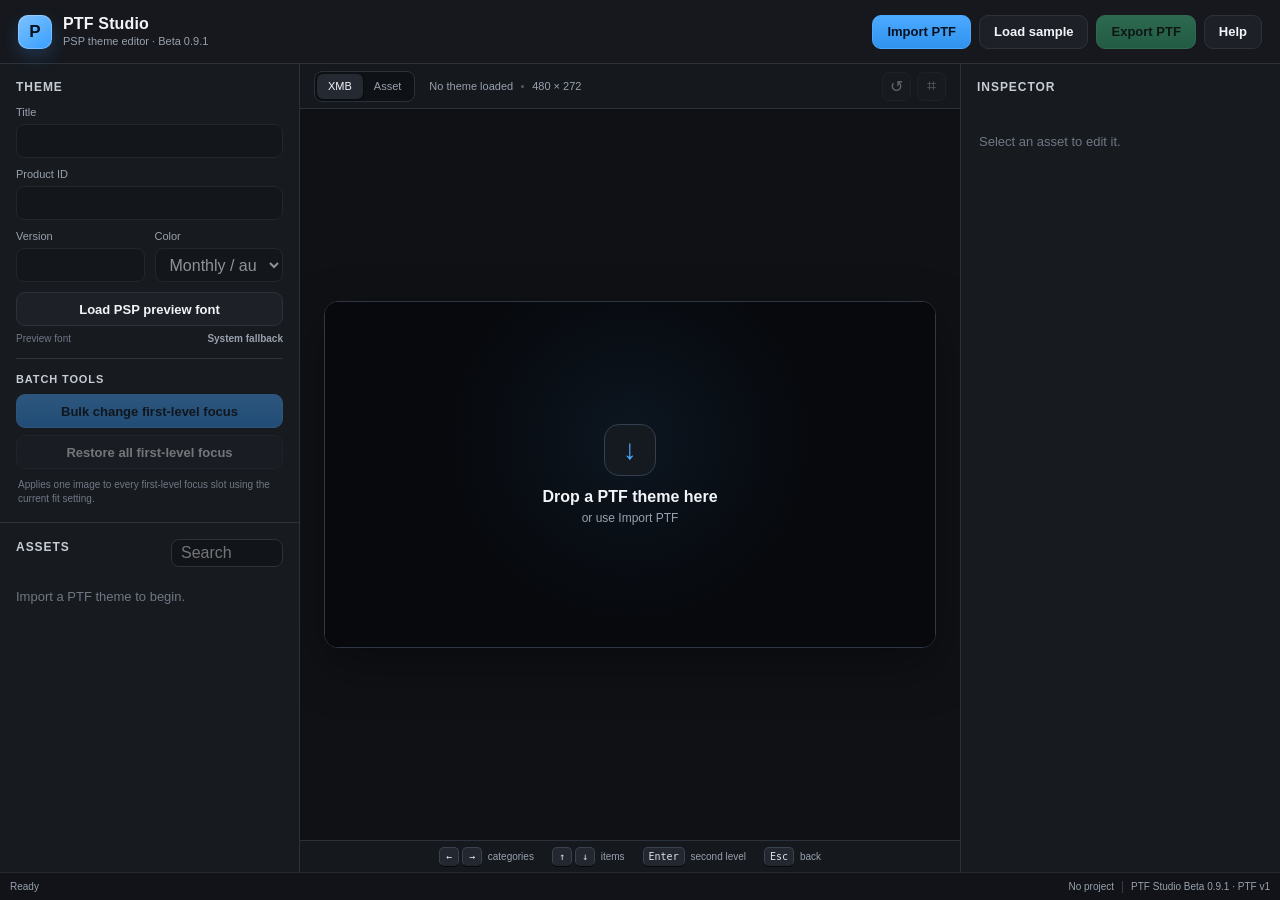
==== PTF Studio.app/Contents/Resources/index.html @ b9420d40 "Initial Beta 0.9.1 release" ====
<!doctype html>
<html lang="en">
<head>
  <meta charset="utf-8" />
  <meta name="viewport" content="width=device-width, initial-scale=1" />
  <title>PTF Studio Beta 0.9.1</title>
  <link rel="stylesheet" href="styles.css?v=0.9.1-beta" />
</head>
<body>
  <div id="appShell">
    <header class="topbar">
      <div class="brand">
        <div class="brandMark">P</div>
        <div>
          <div class="brandTitle">PTF Studio</div>
          <div class="brandSub">PSP theme editor · Beta 0.9.1</div>
        </div>
      </div>
      <div class="topActions">
        <label class="button primary" for="ptfInput">Import PTF</label>
        <input id="ptfInput" type="file" accept=".ptf,application/octet-stream" hidden />
        <button id="loadSampleBtn" class="button">Load sample</button>
        <button id="exportBtn" class="button success" disabled>Export PTF</button>
        <div class="menuWrap">
          <button id="helpMenuBtn" class="button" aria-haspopup="true" aria-expanded="false">Help</button>
          <div id="helpMenu" class="helpMenu hidden" role="menu">
            <button id="aboutBtn" role="menuitem">About PTF Studio</button>
            <button id="creditsBtn" role="menuitem">Credits</button>
          </div>
        </div>
      </div>
    </header>

    <main class="workspace">
      <aside class="sidebar leftPanel">
        <section class="panelSection projectSection">
          <div class="sectionTitle">Theme</div>
          <div class="fieldGroup compact">
            <label>Title</label>
            <input id="themeName" type="text" disabled />
          </div>
          <div class="fieldGroup compact">
            <label>Product ID</label>
            <input id="themeProductId" type="text" disabled maxlength="47" />
          </div>
          <div class="inlineFields">
            <div class="fieldGroup compact">
              <label>Version</label>
              <input id="themeVersion" type="text" disabled maxlength="7" />
            </div>
            <div class="fieldGroup compact">
              <label>Color</label>
              <select id="themeColor" disabled></select>
            </div>
          </div>
          <div class="fontLoader">
            <label class="button full" for="fontInput">Load PSP preview font</label>
            <input id="fontInput" type="file" accept=".otf,.ttf,.woff,.woff2,font/otf,font/ttf" hidden />
            <div class="fontStatusRow"><span>Preview font</span><strong id="fontStatus">System fallback</strong></div>
          </div>
          <div class="batchTools">
            <div class="sectionTitle small">Batch tools</div>
            <button id="bulkFocusBtn" class="button primary full" disabled>Bulk change first-level focus</button>
            <input id="bulkFocusInput" type="file" accept="image/png,image/jpeg,image/webp,image/bmp,image/gif,image/tiff" hidden />
            <button id="restoreBulkFocusBtn" class="button full" disabled>Restore all first-level focus</button>
            <div class="batchHint">Applies one image to every first-level focus slot using the current fit setting.</div>
          </div>
        </section>

        <section class="panelSection assetsSection">
          <div class="sectionTitleRow">
            <div class="sectionTitle">Assets</div>
            <input id="assetSearch" class="searchInput" type="search" placeholder="Search" disabled />
          </div>
          <div id="assetGroups" class="assetGroups emptyState">
            Import a PTF theme to begin.
          </div>
        </section>
      </aside>

      <section class="centerStage">
        <div class="viewerToolbar">
          <div class="segmented">
            <button class="seg active" data-view="xmb">XMB</button>
            <button class="seg" data-view="assets">Asset</button>
          </div>
          <div class="viewerMeta">
            <span id="viewerStatus">No theme loaded</span>
            <span class="dot"></span>
            <span>480 × 272</span>
          </div>
          <div class="viewerControls">
            <button id="resetNavBtn" class="iconButton" title="Reset XMB position" disabled>↺</button>
            <button id="toggleGridBtn" class="iconButton" title="Toggle guides" disabled>⌗</button>
          </div>
        </div>

        <div class="viewerWrap">
          <div id="dropZone" class="dropZone">
            <canvas id="xmbCanvas" width="960" height="544"></canvas>
            <div id="dropOverlay" class="dropOverlay">
              <div class="dropIcon">↓</div>
              <div class="dropTitle">Drop a PTF theme here</div>
              <div class="dropHint">or use Import PTF</div>
            </div>
          </div>
        </div>

        <div class="navHelp">
          <span><kbd>←</kbd><kbd>→</kbd> categories</span>
          <span><kbd>↑</kbd><kbd>↓</kbd> items</span>
          <span><kbd>Enter</kbd> second level</span>
          <span><kbd>Esc</kbd> back</span>
        </div>
      </section>

      <aside class="sidebar rightPanel">
        <section class="panelSection inspectorSection">
          <div class="sectionTitle">Inspector</div>
          <div id="inspectorEmpty" class="emptyInspector">
            Select an asset to edit it.
          </div>
          <div id="inspector" class="inspector hidden">
            <div class="assetHero">
              <canvas id="assetPreview" width="280" height="180"></canvas>
            </div>
            <div class="assetIdentity">
              <div id="assetTitle" class="assetTitle"></div>
              <div id="assetSlot" class="assetSlot"></div>
            </div>

            <div class="infoGrid">
              <div><span>Required</span><strong id="requiredSize">—</strong></div>
              <div><span>Current</span><strong id="currentSize">—</strong></div>
              <div><span>Format</span><strong id="currentFormat">—</strong></div>
              <div><span>Palette</span><strong id="paletteInfo">—</strong></div>
            </div>

            <div class="inspectorActions">
              <label class="button primary full" for="replaceInput">Replace image</label>
              <input id="replaceInput" type="file" accept="image/png,image/jpeg,image/webp,image/bmp,image/gif,image/tiff" hidden />
              <button id="restoreAssetBtn" class="button full" disabled>Restore original</button>
              <button id="exportAssetBtn" class="button full">Export PNG</button>
            </div>

            <div class="sectionDivider"></div>

            <div class="sectionTitle small">Import handling</div>
            <div class="fieldGroup compact">
              <label>Fit</label>
              <select id="fitMode">
                <option value="contain">Contain</option>
                <option value="cover">Cover / crop</option>
                <option value="stretch">Stretch</option>
              </select>
            </div>
            <label class="checkRow">
              <input id="ditherToggle" type="checkbox" checked />
              <span>Use dithering when reducing to 256 colors</span>
            </label>
            <label class="checkRow">
              <input id="pulseToggle" type="checkbox" checked />
              <span>Animate focus pulse in live view</span>
            </label>

            <div class="validationBox" id="validationBox">
              <div class="validationDot ok"></div>
              <div>
                <strong>Asset is valid</strong>
                <span id="validationText">Ready for export.</span>
              </div>
            </div>
          </div>
        </section>
      </aside>
    </main>

    <footer class="statusbar">
      <div id="statusText">Ready</div>
      <div class="statusRight">
        <span id="dirtyState">No project</span>
        <span class="statusSep"></span>
        <span>PTF Studio Beta 0.9.1 · PTF v1</span>
      </div>
    </footer>
  </div>

  <div id="aboutModal" class="modalBackdrop hidden" role="dialog" aria-modal="true" aria-labelledby="aboutTitle">
    <div class="modalCard">
      <div class="modalHeader">
        <div>
          <div id="aboutTitle" class="modalTitle">PTF Studio</div>
          <div class="modalVersion">Beta 0.9.1 · Build 2026.07.11</div>
        </div>
        <button id="closeAboutBtn" class="modalClose" aria-label="Close">×</button>
      </div>
      <div class="modalBody">
        <p class="modalLead">A portable PSP PTF theme maker, editor, live viewer, and exporter for the modding community.</p>
        <div class="creditGrid">
          <div><span>Created by</span><strong>Blue</strong></div>
          <div><span>Development</span><strong>With the assistance of ChatGPT</strong></div>
          <div><span>Testing</span><strong>Blue and community testers</strong></div>
          <div><span>Runtime</span><strong>Dependency-free browser build</strong></div>
        </div>
        <div class="modalSection">
          <h3>Credits</h3>
          <p>Created by Blue with the use and assistance of ChatGPT.</p>
        </div>
        <div class="modalSection">
          <h3>Third-party libraries</h3>
          <p>No external runtime libraries are bundled. PTF Studio uses standard browser APIs.</p>
        </div>
        <div class="modalNote">GitHub and forum links can be added to the release description once the public project pages are available.</div>
      </div>
      <div class="modalFooter">
        <button id="modalCloseButton" class="button primary">Close</button>
      </div>
    </div>
  </div>

  <div id="toastHost"></div>
  <script src="sample.js?v=0.9.1-beta"></script>
  <script src="app.js?v=0.9.1-beta"></script>
</body>
</html>
---- PTF Studio.app/Contents/Resources/styles.css ----
@font-face {
  font-family: "PSP New Rodin";
  src: local("FOT-NewRodin Pro DB"), local("NewRodin Pro DB");
  font-style: normal;
  font-weight: 400 700;
}

:root {
  color-scheme: dark;
  --bg: #101215;
  --panel: #171a1f;
  --panel-2: #1d2127;
  --panel-3: #242932;
  --line: #2c323c;
  --line-soft: #252a32;
  --text: #f2f4f7;
  --muted: #98a1ad;
  --muted-2: #6f7885;
  --accent: #4ba9ff;
  --accent-2: #6db8ff;
  --success: #46c98b;
  --danger: #ff6b75;
  --warning: #f0bd58;
  --radius: 12px;
  --shadow: 0 18px 50px rgba(0,0,0,.35);
  font-family: Inter, ui-sans-serif, -apple-system, BlinkMacSystemFont, "Segoe UI", sans-serif;
}

* { box-sizing: border-box; }
html, body { width: 100%; height: 100%; margin: 0; background: var(--bg); color: var(--text); overflow: hidden; }
button, input, select { font: inherit; }
button { color: inherit; }

#appShell { height: 100vh; display: grid; grid-template-rows: 64px 1fr 28px; }
.topbar {
  display: flex; align-items: center; justify-content: space-between;
  padding: 0 18px; background: rgba(23,26,31,.96); border-bottom: 1px solid var(--line);
  backdrop-filter: blur(18px); -webkit-backdrop-filter: blur(18px);
}
.brand { display: flex; align-items: center; gap: 11px; }
.brandMark {
  width: 34px; height: 34px; border-radius: 10px;
  display: grid; place-items: center; font-weight: 800; font-size: 17px;
  color: #07121d; background: linear-gradient(145deg,#7ec2ff,#369eff);
  box-shadow: inset 0 0 0 1px rgba(255,255,255,.25), 0 7px 18px rgba(57,159,255,.22);
}
.brandTitle { font-weight: 720; letter-spacing: .01em; line-height: 1.05; }
.brandSub { color: var(--muted); font-size: 11px; margin-top: 3px; }
.topActions { display: flex; align-items: center; gap: 8px; }

.button {
  appearance: none; border: 1px solid var(--line); background: var(--panel-2); color: var(--text);
  height: 34px; padding: 0 14px; border-radius: 9px; display: inline-flex; align-items: center; justify-content: center;
  gap: 7px; cursor: pointer; transition: .16s ease; text-decoration: none; font-size: 13px; font-weight: 650;
}
.button:hover:not(:disabled) { background: var(--panel-3); border-color: #3a4350; transform: translateY(-1px); }
.button:active:not(:disabled) { transform: translateY(0); }
.button:disabled { opacity: .42; cursor: not-allowed; }
.button.primary { background: linear-gradient(180deg,#4caaff,#2f92ed); border-color: #4aa8ff; color: #06111d; }
.button.primary:hover:not(:disabled) { background: linear-gradient(180deg,#67b8ff,#3da0f7); }
.button.success { background: linear-gradient(180deg,#4cd795,#35ba7b); border-color: #52d89b; color: #06140d; }
.button.full { width: 100%; }

.workspace { min-height: 0; display: grid; grid-template-columns: 300px minmax(540px,1fr) 320px; }
.sidebar { min-width: 0; min-height: 0; background: var(--panel); }
.leftPanel { border-right: 1px solid var(--line); display: grid; grid-template-rows: auto 1fr; }
.rightPanel { border-left: 1px solid var(--line); }
.panelSection { padding: 16px; }
.projectSection { border-bottom: 1px solid var(--line); }
.assetsSection { min-height: 0; overflow: hidden; display: flex; flex-direction: column; }
.inspectorSection { height: 100%; overflow-y: auto; }
.sectionTitle { font-size: 12px; font-weight: 760; text-transform: uppercase; letter-spacing: .08em; color: #c7cdd5; margin-bottom: 12px; }
.sectionTitle.small { margin: 0 0 10px; font-size: 11px; }
.sectionTitleRow { display: flex; align-items: center; justify-content: space-between; gap: 10px; }
.searchInput { width: 112px; height: 28px; border-radius: 8px; border: 1px solid var(--line); background: #111419; color: var(--text); padding: 0 9px; outline: none; }
.searchInput:focus { border-color: var(--accent); box-shadow: 0 0 0 3px rgba(75,169,255,.12); }

.fieldGroup { display: flex; flex-direction: column; gap: 6px; }
.fieldGroup + .fieldGroup { margin-top: 10px; }
.fieldGroup label { font-size: 11px; color: var(--muted); }
.fieldGroup input, .fieldGroup select, select {
  width: 100%; height: 34px; border-radius: 8px; border: 1px solid var(--line); background: #111419;
  color: var(--text); padding: 0 10px; outline: none;
}
.fieldGroup input:focus, .fieldGroup select:focus { border-color: var(--accent); box-shadow: 0 0 0 3px rgba(75,169,255,.12); }
.fieldGroup input:disabled, .fieldGroup select:disabled { opacity: .55; }
.inlineFields { display: grid; grid-template-columns: 1fr 1fr; gap: 10px; margin-top: 10px; }
.inlineFields .fieldGroup { margin: 0; }

.assetGroups { min-height: 0; overflow-y: auto; margin: 0 -8px; padding: 0 8px 18px; }
.emptyState { color: var(--muted-2); font-size: 13px; line-height: 1.5; padding-top: 20px; }
.assetGroup { margin-bottom: 14px; }
.assetGroupHeader {
  display: flex; align-items: center; justify-content: space-between; color: var(--muted); font-size: 11px;
  padding: 7px 4px; position: sticky; top: 0; background: linear-gradient(var(--panel),var(--panel)); z-index: 2;
}
.assetGroupHeader strong { color: #d2d7de; font-weight: 700; }
.assetList { display: grid; gap: 5px; }
.assetRow {
  display: grid; grid-template-columns: 42px 1fr auto; gap: 10px; align-items: center;
  padding: 7px; border: 1px solid transparent; border-radius: 9px; cursor: pointer; transition: .14s ease;
}
.assetRow:hover { background: var(--panel-2); }
.assetRow.selected { background: #202c38; border-color: #2f6e9e; box-shadow: inset 0 0 0 1px rgba(74,169,255,.08); }
.assetThumb { width: 42px; height: 34px; border-radius: 7px; background: #0d0f13; border: 1px solid #2b3139; image-rendering: auto; }
.assetRowText { min-width: 0; }
.assetRowTitle { font-size: 12px; white-space: nowrap; overflow: hidden; text-overflow: ellipsis; }
.assetRowSub { color: var(--muted-2); font-size: 10px; margin-top: 3px; }
.assetBadge { font-size: 9px; color: #92c9ff; background: #17324b; border: 1px solid #245a82; padding: 3px 5px; border-radius: 5px; }
.assetBadge.edited { color: #8ee4b8; background: #163628; border-color: #276d4b; }

.centerStage { min-width: 0; min-height: 0; display: grid; grid-template-rows: 45px 1fr 32px; background: #0f1115; }
.viewerToolbar { display: flex; align-items: center; gap: 14px; padding: 0 14px; border-bottom: 1px solid var(--line); background: #15181d; }
.segmented { display: flex; background: #0e1115; border: 1px solid var(--line); border-radius: 8px; padding: 2px; }
.seg { border: 0; background: transparent; color: var(--muted); height: 25px; padding: 0 11px; border-radius: 6px; font-size: 11px; cursor: pointer; }
.seg.active { background: var(--panel-3); color: var(--text); box-shadow: 0 1px 3px rgba(0,0,0,.35); }
.viewerMeta { flex: 1; display: flex; align-items: center; gap: 8px; color: var(--muted); font-size: 11px; }
.dot { width: 3px; height: 3px; border-radius: 50%; background: #505866; }
.viewerControls { display: flex; gap: 6px; }
.iconButton { width: 29px; height: 29px; border-radius: 7px; border: 1px solid var(--line); background: var(--panel-2); color: #d4d9e0; cursor: pointer; }
.iconButton:hover:not(:disabled) { background: var(--panel-3); }
.iconButton:disabled { opacity: .4; }
.viewerWrap { min-height: 0; display: grid; place-items: center; padding: 24px; overflow: hidden; }
.dropZone {
  position: relative; width: min(100%, 960px); aspect-ratio: 480/272; border: 1px solid #303744; border-radius: 14px;
  background: #080a0e; box-shadow: var(--shadow); overflow: hidden;
}
#xmbCanvas { width: 100%; height: 100%; display: block; background: #07080a; }
.dropZone.dragging { border-color: var(--accent); box-shadow: 0 0 0 4px rgba(75,169,255,.15), var(--shadow); }
.dropOverlay { position: absolute; inset: 0; display: grid; place-content: center; text-align: center; background: radial-gradient(circle at 50% 40%,rgba(75,169,255,.08),transparent 50%); pointer-events: none; }
.dropOverlay.hidden { display: none; }
.dropIcon { width: 52px; height: 52px; margin: 0 auto 12px; border-radius: 15px; border: 1px solid #34404e; display: grid; place-items: center; color: var(--accent); font-size: 28px; background: #151a21; }
.dropTitle { font-weight: 700; }
.dropHint { color: var(--muted); font-size: 12px; margin-top: 5px; }
.navHelp { display: flex; align-items: center; justify-content: center; gap: 18px; border-top: 1px solid var(--line); background: #15181d; color: var(--muted); font-size: 10px; }
kbd { display: inline-grid; place-items: center; min-width: 20px; height: 19px; padding: 0 5px; border: 1px solid #3a424e; border-bottom-color: #22272e; background: #232830; border-radius: 5px; color: #dce1e7; font-size: 10px; margin-right: 3px; box-shadow: 0 1px 0 #08090b; }

.emptyInspector { color: var(--muted-2); font-size: 13px; padding: 28px 2px; }
.inspector.hidden { display: none; }
.assetHero { height: 190px; border: 1px solid var(--line); border-radius: 12px; background: radial-gradient(circle at center,#242a32,#111419 65%); display: grid; place-items: center; overflow: hidden; }
#assetPreview { width: 100%; height: 100%; }
.assetIdentity { margin: 12px 0 14px; }
.assetTitle { font-weight: 720; font-size: 15px; }
.assetSlot { color: var(--muted); font-size: 11px; margin-top: 4px; }
.infoGrid { display: grid; grid-template-columns: 1fr 1fr; gap: 6px; }
.infoGrid > div { background: #111419; border: 1px solid var(--line-soft); border-radius: 8px; padding: 9px; }
.infoGrid span { display: block; color: var(--muted-2); font-size: 9px; text-transform: uppercase; letter-spacing: .06em; }
.infoGrid strong { display: block; font-size: 11px; margin-top: 4px; font-weight: 650; }
.inspectorActions { display: grid; gap: 7px; margin-top: 12px; }
.sectionDivider { height: 1px; background: var(--line); margin: 16px 0; }
.checkRow { display: flex; gap: 9px; align-items: flex-start; font-size: 11px; color: #c4cad2; line-height: 1.35; margin-top: 11px; cursor: pointer; }
.checkRow input { accent-color: var(--accent); margin-top: 1px; }
.validationBox { display: flex; gap: 10px; align-items: flex-start; margin-top: 16px; border: 1px solid var(--line); border-radius: 10px; padding: 11px; background: #111419; }
.validationDot { width: 9px; height: 9px; border-radius: 50%; margin-top: 3px; flex: 0 0 auto; }
.validationDot.ok { background: var(--success); box-shadow: 0 0 0 4px rgba(70,201,139,.12); }
.validationDot.warn { background: var(--warning); box-shadow: 0 0 0 4px rgba(240,189,88,.12); }
.validationDot.bad { background: var(--danger); box-shadow: 0 0 0 4px rgba(255,107,117,.12); }
.validationBox strong { display: block; font-size: 11px; }
.validationBox span { display: block; color: var(--muted); font-size: 10px; margin-top: 3px; line-height: 1.35; }

.statusbar { display: flex; align-items: center; justify-content: space-between; padding: 0 10px; border-top: 1px solid #242a32; background: #111318; color: var(--muted); font-size: 10px; }
.statusRight { display: flex; align-items: center; gap: 8px; }
.statusSep { width: 1px; height: 12px; background: #343b45; }

#toastHost { position: fixed; right: 18px; bottom: 42px; display: grid; gap: 8px; z-index: 1000; }
.toast { min-width: 260px; max-width: 360px; background: #20252c; border: 1px solid #38414d; border-radius: 10px; padding: 11px 13px; box-shadow: var(--shadow); font-size: 12px; animation: toastIn .2s ease; }
.toast.error { border-color: #7d353d; }
.toast.success { border-color: #2d6f50; }
.toastTitle { font-weight: 700; }
.toastText { color: var(--muted); margin-top: 3px; line-height: 1.35; }
@keyframes toastIn { from { opacity:0; transform:translateY(8px); } }

@media (max-width: 1200px) {
  .workspace { grid-template-columns: 250px minmax(480px,1fr) 280px; }
}
@media (max-width: 980px) {
  .workspace { grid-template-columns: 230px 1fr; }
  .rightPanel { display: none; }
}

.fontLoader { margin-top: 10px; display: grid; gap: 7px; }
.fontStatusRow { display: flex; justify-content: space-between; gap: 10px; color: var(--muted-2); font-size: 10px; }
.fontStatusRow strong { color: var(--muted); font-weight: 600; max-width: 145px; overflow: hidden; white-space: nowrap; text-overflow: ellipsis; }


/* Beta 0.9: Help menu and credits */
.menuWrap { position: relative; }
.helpMenu {
  position: absolute; right: 0; top: calc(100% + 8px); z-index: 50;
  min-width: 180px; padding: 6px; border: 1px solid var(--line);
  border-radius: 10px; background: rgba(28,32,39,.98); box-shadow: var(--shadow);
  backdrop-filter: blur(18px); -webkit-backdrop-filter: blur(18px);
}
.helpMenu button {
  appearance: none; width: 100%; border: 0; border-radius: 7px; padding: 9px 10px;
  background: transparent; color: var(--text); text-align: left; cursor: pointer; font-size: 13px;
}
.helpMenu button:hover { background: var(--panel-3); }
.hidden { display: none !important; }
.modalBackdrop {
  position: fixed; inset: 0; z-index: 100; display: grid; place-items: center;
  padding: 22px; background: rgba(3,5,8,.70); backdrop-filter: blur(10px); -webkit-backdrop-filter: blur(10px);
}
.modalCard {
  width: min(620px, 94vw); max-height: 86vh; overflow: auto;
  border: 1px solid #343b46; border-radius: 16px; background: #171a1f;
  box-shadow: 0 28px 90px rgba(0,0,0,.55);
}
.modalHeader { display: flex; align-items: flex-start; justify-content: space-between; padding: 20px 22px 14px; border-bottom: 1px solid var(--line); }
.modalTitle { font-size: 21px; font-weight: 780; }
.modalVersion { margin-top: 4px; color: var(--muted); font-size: 12px; }
.modalClose { appearance: none; width: 32px; height: 32px; border: 1px solid var(--line); border-radius: 8px; background: var(--panel-2); color: var(--text); cursor: pointer; font-size: 21px; line-height: 1; }
.modalClose:hover { background: var(--panel-3); }
.modalBody { padding: 20px 22px; }
.modalLead { margin: 0 0 18px; color: #d8dde4; line-height: 1.55; }
.creditGrid { display: grid; grid-template-columns: 1fr 1fr; gap: 10px; }
.creditGrid > div { padding: 12px; border: 1px solid var(--line-soft); border-radius: 10px; background: #12151a; }
.creditGrid span { display: block; margin-bottom: 5px; color: var(--muted); font-size: 11px; text-transform: uppercase; letter-spacing: .06em; }
.creditGrid strong { display: block; color: var(--text); font-size: 13px; line-height: 1.35; }
.modalSection { margin-top: 18px; }
.modalSection h3 { margin: 0 0 7px; font-size: 13px; text-transform: uppercase; letter-spacing: .07em; color: #c8ced7; }
.modalSection p { margin: 0; color: var(--muted); line-height: 1.55; }
.modalNote { margin-top: 18px; padding: 11px 12px; border-left: 3px solid var(--accent); border-radius: 6px; background: rgba(75,169,255,.08); color: #b9c7d6; font-size: 12px; line-height: 1.5; }
.modalFooter { display: flex; justify-content: flex-end; padding: 14px 22px 20px; }
@media (max-width: 760px) { .creditGrid { grid-template-columns: 1fr; } }

/* Beta 0.9.1: batch focus tools */
.batchTools {
  margin-top: 14px;
  padding-top: 14px;
  border-top: 1px solid var(--line);
  display: grid;
  gap: 7px;
}
.batchTools .sectionTitle { margin-bottom: 2px; }
.batchHint {
  color: var(--muted-2);
  font-size: 10px;
  line-height: 1.4;
  padding: 2px 2px 0;
}
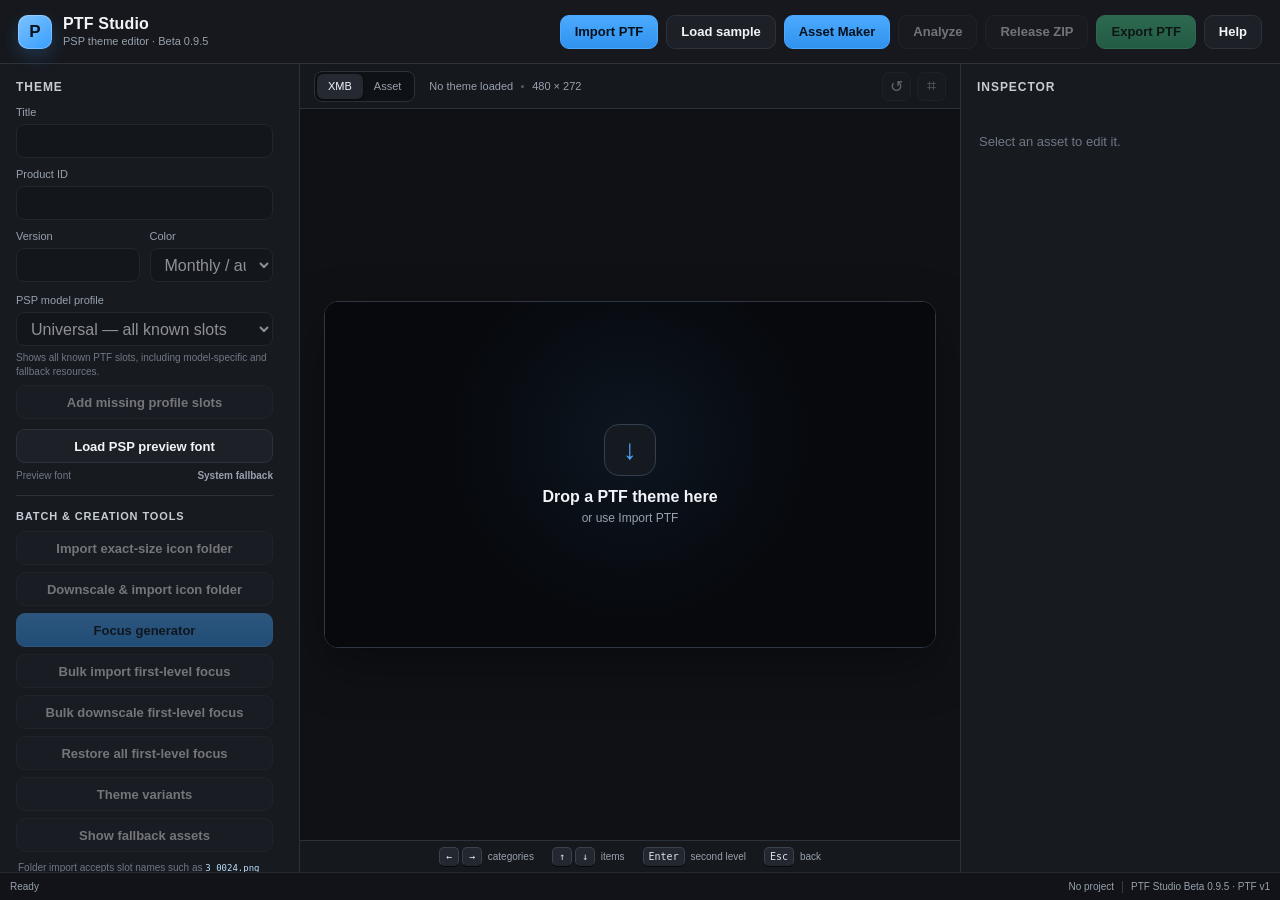
==== commit e2e27534: "Release PTF Studio Beta 0.9.5 Added Features and Bug Fixes" ====
--- a/PTF Studio.app/Contents/Resources/index.html
+++ b/PTF Studio.app/Contents/Resources/index.html
@@ -3,8 +3,8 @@
 <head>
   <meta charset="utf-8" />
   <meta name="viewport" content="width=device-width, initial-scale=1" />
-  <title>PTF Studio Beta 0.9.1</title>
-  <link rel="stylesheet" href="styles.css?v=0.9.1-beta" />
+  <title>PTF Studio Beta 0.9.5</title>
+  <link rel="stylesheet" href="styles.css?v=0.9.5-beta" />
 </head>
 <body>
   <div id="appShell">
@@ -13,13 +13,16 @@
         <div class="brandMark">P</div>
         <div>
           <div class="brandTitle">PTF Studio</div>
-          <div class="brandSub">PSP theme editor · Beta 0.9.1</div>
+          <div class="brandSub">PSP theme editor · Beta 0.9.5</div>
         </div>
       </div>
       <div class="topActions">
         <label class="button primary" for="ptfInput">Import PTF</label>
         <input id="ptfInput" type="file" accept=".ptf,application/octet-stream" hidden />
         <button id="loadSampleBtn" class="button">Load sample</button>
+        <button id="assetMakerBtn" class="button primary">Asset Maker</button>
+        <button id="analyzeBtn" class="button" disabled>Analyze</button>
+        <button id="releasePackageBtn" class="button" disabled>Release ZIP</button>
         <button id="exportBtn" class="button success" disabled>Export PTF</button>
         <div class="menuWrap">
           <button id="helpMenuBtn" class="button" aria-haspopup="true" aria-expanded="false">Help</button>
@@ -37,21 +40,34 @@
           <div class="sectionTitle">Theme</div>
           <div class="fieldGroup compact">
             <label>Title</label>
-            <input id="themeName" type="text" disabled />
+            <input id="themeName" type="text" disabled maxlength="128" />
           </div>
           <div class="fieldGroup compact">
             <label>Product ID</label>
-            <input id="themeProductId" type="text" disabled maxlength="47" />
+            <input id="themeProductId" type="text" disabled maxlength="48" />
           </div>
           <div class="inlineFields">
             <div class="fieldGroup compact">
               <label>Version</label>
-              <input id="themeVersion" type="text" disabled maxlength="7" />
+              <input id="themeVersion" type="text" disabled maxlength="8" />
             </div>
             <div class="fieldGroup compact">
               <label>Color</label>
               <select id="themeColor" disabled></select>
             </div>
+          </div>
+          <div class="fieldGroup compact modelProfileField">
+            <label>PSP model profile</label>
+            <select id="modelProfile" disabled>
+              <option value="universal">Universal — all known slots</option>
+              <option value="1000">PSP-1000</option>
+              <option value="2000">PSP-2000</option>
+              <option value="3000">PSP-3000</option>
+              <option value="go">PSP Go</option>
+              <option value="street">PSP Street / E1000</option>
+            </select>
+            <div id="modelHint" class="fieldHint">Shows all known PTF slots.</div>
+            <button id="addModelSlotsBtn" class="button full" disabled>Add missing profile slots</button>
           </div>
           <div class="fontLoader">
             <label class="button full" for="fontInput">Load PSP preview font</label>
@@ -59,11 +75,20 @@
             <div class="fontStatusRow"><span>Preview font</span><strong id="fontStatus">System fallback</strong></div>
           </div>
           <div class="batchTools">
-            <div class="sectionTitle small">Batch tools</div>
-            <button id="bulkFocusBtn" class="button primary full" disabled>Bulk change first-level focus</button>
+            <div class="sectionTitle small">Batch & creation tools</div>
+            <button id="bulkFolderBtn" class="button full" disabled>Import exact-size icon folder</button>
+            <input id="bulkFolderInput" type="file" accept="image/*" multiple webkitdirectory directory hidden />
+            <button id="bulkFolderDownscaleBtn" class="button full" disabled>Downscale & import icon folder</button>
+            <input id="bulkFolderDownscaleInput" type="file" accept="image/*" multiple webkitdirectory directory hidden />
+            <button id="focusGeneratorBtn" class="button primary full" disabled>Focus generator</button>
+            <button id="bulkFocusBtn" class="button full" disabled>Bulk import first-level focus</button>
             <input id="bulkFocusInput" type="file" accept="image/png,image/jpeg,image/webp,image/bmp,image/gif,image/tiff" hidden />
+            <button id="bulkFocusDownscaleBtn" class="button full" disabled>Bulk downscale first-level focus</button>
+            <input id="bulkFocusDownscaleInput" type="file" accept="image/png,image/jpeg,image/webp,image/bmp,image/gif,image/tiff" hidden />
             <button id="restoreBulkFocusBtn" class="button full" disabled>Restore all first-level focus</button>
-            <div class="batchHint">Applies one image to every first-level focus slot using the current fit setting.</div>
+            <button id="variantsBtn" class="button full" disabled>Theme variants</button>
+            <button id="selectFallbackBtn" class="button full" disabled>Show fallback assets</button>
+            <div class="batchHint">Folder import accepts slot names such as <code>3_0024.png</code> or descriptive names such as <code>first_theme_settings_focus.png</code>.</div>
           </div>
         </section>
 
@@ -134,25 +159,26 @@
               <div><span>Current</span><strong id="currentSize">—</strong></div>
               <div><span>Format</span><strong id="currentFormat">—</strong></div>
               <div><span>Palette</span><strong id="paletteInfo">—</strong></div>
+              <div><span>Packed</span><strong id="packedInfo">—</strong></div>
+              <div><span>Compatibility</span><strong id="compatibilityInfo">—</strong></div>
             </div>
 
             <div class="inspectorActions">
-              <label class="button primary full" for="replaceInput">Replace image</label>
+              <label class="button primary full" for="replaceInput">Import</label>
               <input id="replaceInput" type="file" accept="image/png,image/jpeg,image/webp,image/bmp,image/gif,image/tiff" hidden />
+              <label class="button full" for="downscaleInput">Downscale & Import</label>
+              <input id="downscaleInput" type="file" accept="image/png,image/jpeg,image/webp,image/bmp,image/gif,image/tiff" hidden />
               <button id="restoreAssetBtn" class="button full" disabled>Restore original</button>
               <button id="exportAssetBtn" class="button full">Export PNG</button>
+              <button id="editInMakerBtn" class="button full">Edit in Asset Maker</button>
             </div>
 
             <div class="sectionDivider"></div>
 
-            <div class="sectionTitle small">Import handling</div>
-            <div class="fieldGroup compact">
-              <label>Fit</label>
-              <select id="fitMode">
-                <option value="contain">Contain</option>
-                <option value="cover">Cover / crop</option>
-                <option value="stretch">Stretch</option>
-              </select>
+            <div class="sectionTitle small">Import modes</div>
+            <div class="importModeHelp">
+              <strong>Import</strong> accepts only an image already matching the required pixel dimensions.<br />
+              <strong>Downscale & Import</strong> uses bicubic smooth resampling. Icon canvases and transparent borders are preserved; visible pixels are never trimmed or cropped.
             </div>
             <label class="checkRow">
               <input id="ditherToggle" type="checkbox" checked />
@@ -180,7 +206,7 @@
       <div class="statusRight">
         <span id="dirtyState">No project</span>
         <span class="statusSep"></span>
-        <span>PTF Studio Beta 0.9.1 · PTF v1</span>
+        <span>PTF Studio Beta 0.9.5 · PTF v1</span>
       </div>
     </footer>
   </div>
@@ -190,7 +216,7 @@
       <div class="modalHeader">
         <div>
           <div id="aboutTitle" class="modalTitle">PTF Studio</div>
-          <div class="modalVersion">Beta 0.9.1 · Build 2026.07.11</div>
+          <div class="modalVersion">Beta 0.9.5 · Build 2026.07.15</div>
         </div>
         <button id="closeAboutBtn" class="modalClose" aria-label="Close">×</button>
       </div>
@@ -208,7 +234,7 @@
         </div>
         <div class="modalSection">
           <h3>Third-party libraries</h3>
-          <p>No external runtime libraries are bundled. PTF Studio uses standard browser APIs.</p>
+          <p>No external runtime libraries are bundled. PTF Studio uses standard browser APIs, including its built-in legacy LZR/RLZ decoder.</p>
         </div>
         <div class="modalNote">GitHub and forum links can be added to the release description once the public project pages are available.</div>
       </div>
@@ -218,8 +244,302 @@
     </div>
   </div>
 
+
+
+  <div id="focusModal" class="modalBackdrop hidden" role="dialog" aria-modal="true" aria-labelledby="focusTitle">
+    <div class="modalCard toolModal">
+      <div class="modalHeader">
+        <div>
+          <div id="focusTitle" class="modalTitle">Focus Generator</div>
+          <div class="modalVersion">Create PSP focus glows from normal icons</div>
+        </div>
+        <button class="modalClose" data-close-modal="focusModal" aria-label="Close">×</button>
+      </div>
+      <div class="modalBody toolGrid">
+        <div class="toolPreviewCard">
+          <canvas id="focusPreviewCanvas" width="256" height="256"></canvas>
+          <div id="focusPreviewLabel" class="toolPreviewLabel">Select a body icon first</div>
+        </div>
+        <div class="toolControls">
+          <div class="fieldGroup compact">
+            <label>Target</label>
+            <select id="focusTarget">
+              <option value="selected">Selected icon pair</option>
+              <option value="first">All first-level focus slots</option>
+              <option value="second">All second-level focus slots</option>
+            </select>
+          </div>
+          <div class="inlineFields">
+            <div class="fieldGroup compact">
+              <label>Glow color</label>
+              <input id="focusColor" type="color" value="#ffffff" />
+            </div>
+            <div class="fieldGroup compact">
+              <label>Opacity</label>
+              <input id="focusOpacity" type="range" min="10" max="100" value="90" />
+              <span id="focusOpacityValue" class="rangeValue">90%</span>
+            </div>
+          </div>
+          <div class="fieldGroup compact">
+            <label>Blur radius</label>
+            <input id="focusBlur" type="range" min="0" max="14" value="6" />
+            <span id="focusBlurValue" class="rangeValue">6 px</span>
+          </div>
+          <div class="fieldGroup compact">
+            <label>Icon padding</label>
+            <input id="focusPadding" type="range" min="0" max="14" value="7" />
+            <span id="focusPaddingValue" class="rangeValue">7 px</span>
+          </div>
+          <label class="checkRow">
+            <input id="focusIncludeCore" type="checkbox" />
+            <span>Include a faint sharp core inside the glow</span>
+          </label>
+          <button id="applyFocusGeneratorBtn" class="button primary full">Generate focus assets</button>
+          <div class="modalNote">Generated focus graphics use only the body icon’s alpha shape. The normal icon remains a separate PTF asset.</div>
+        </div>
+      </div>
+    </div>
+  </div>
+
+  <div id="analysisModal" class="modalBackdrop hidden" role="dialog" aria-modal="true" aria-labelledby="analysisTitle">
+    <div class="modalCard wideModal">
+      <div class="modalHeader">
+        <div>
+          <div id="analysisTitle" class="modalTitle">Theme Analysis</div>
+          <div id="analysisSubtitle" class="modalVersion">Palette, dimensions, compression and estimated export size</div>
+        </div>
+        <button class="modalClose" data-close-modal="analysisModal" aria-label="Close">×</button>
+      </div>
+      <div class="modalBody">
+        <div id="analysisSummary" class="summaryCards"></div>
+        <div class="analysisToolbar">
+          <div id="analysisStatus" class="analysisStatus">Run analysis to inspect every asset.</div>
+          <button id="exportAnalysisCsvBtn" class="button" disabled>Export CSV</button>
+        </div>
+        <div class="analysisTableWrap">
+          <table class="analysisTable">
+            <thead><tr><th>Asset</th><th>Size</th><th>Colors</th><th>Raw</th><th>Packed</th><th>Compression</th><th>Status</th></tr></thead>
+            <tbody id="analysisTableBody"></tbody>
+          </table>
+        </div>
+      </div>
+      <div class="modalFooter">
+        <button id="runAnalysisBtn" class="button primary">Run analysis</button>
+        <button class="button" data-close-modal="analysisModal">Close</button>
+      </div>
+    </div>
+  </div>
+
+  <div id="variantsModal" class="modalBackdrop hidden" role="dialog" aria-modal="true" aria-labelledby="variantsTitle">
+    <div class="modalCard wideModal">
+      <div class="modalHeader">
+        <div>
+          <div id="variantsTitle" class="modalTitle">Theme Variants</div>
+          <div class="modalVersion">Export several colour editions from one project</div>
+        </div>
+        <button class="modalClose" data-close-modal="variantsModal" aria-label="Close">×</button>
+      </div>
+      <div class="modalBody">
+        <div class="variantBuilder">
+          <div class="fieldGroup compact">
+            <label>Variant name</label>
+            <input id="variantName" type="text" placeholder="Red Edition" />
+          </div>
+          <div class="fieldGroup compact">
+            <label>Theme color</label>
+            <select id="variantThemeColor"></select>
+          </div>
+          <div class="fieldGroup compact">
+            <label>Optional icon tint</label>
+            <input id="variantTint" type="color" value="#ffffff" />
+          </div>
+          <div class="fieldGroup compact">
+            <label>Tint strength</label>
+            <input id="variantTintStrength" type="range" min="0" max="100" value="0" />
+            <span id="variantTintValue" class="rangeValue">0%</span>
+          </div>
+          <button id="addVariantBtn" class="button primary">Add variant</button>
+        </div>
+        <div id="variantList" class="variantList emptyVariant">No variants added.</div>
+        <div class="modalNote">A 0% tint changes only metadata and preserves imported resources. Higher tint strengths re-encode icon assets while keeping their alpha transparency.</div>
+      </div>
+      <div class="modalFooter">
+        <button id="exportVariantsBtn" class="button success" disabled>Export variants ZIP</button>
+        <button class="button" data-close-modal="variantsModal">Close</button>
+      </div>
+    </div>
+  </div>
+
+
+  <div id="importAssetModal" class="modalBackdrop hidden" role="dialog" aria-modal="true" aria-labelledby="importAssetModalTitle">
+    <div class="modalCard compactModal">
+      <div class="modalHeader">
+        <div>
+          <div id="importAssetModalTitle" class="modalTitle">Import asset</div>
+          <div id="importAssetModalSub" class="modalVersion">Choose how the image should be handled.</div>
+        </div>
+        <button class="modalClose" data-close-modal="importAssetModal" aria-label="Close">×</button>
+      </div>
+      <div class="modalBody">
+        <div class="importChoiceGrid">
+          <button id="importExactModalBtn" class="importChoice primaryChoice">
+            <strong>Import</strong>
+            <span>Use an image already matching the exact required dimensions. No resize is performed.</span>
+          </button>
+          <button id="importDownscaleModalBtn" class="importChoice">
+            <strong>Downscale & Import</strong>
+            <span>Resize with bicubic smooth filtering while preserving the complete canvas and transparent borders.</span>
+          </button>
+        </div>
+        <div class="modalNote">Images smaller than the required canvas are not enlarged automatically.</div>
+      </div>
+    </div>
+  </div>
+
+
+  <div id="assetMakerModal" class="modalBackdrop hidden" role="dialog" aria-modal="true" aria-labelledby="assetMakerTitle">
+    <div class="modalCard makerModalCard">
+      <div class="modalHeader makerHeader">
+        <div>
+          <div id="assetMakerTitle" class="modalTitle">Asset Maker</div>
+          <div class="modalVersion">Create PSP-ready icons, focus graphics, wallpapers, and preview assets</div>
+        </div>
+        <div class="makerHeaderActions">
+          <button id="makerUndo" class="button" disabled>Undo</button>
+          <button id="makerRedo" class="button" disabled>Redo</button>
+          <button class="modalClose" data-close-modal="assetMakerModal" aria-label="Close">×</button>
+        </div>
+      </div>
+      <div class="makerWorkspace">
+        <aside class="makerSidebar makerToolsPanel">
+          <div class="sectionTitle">Document</div>
+          <div class="fieldGroup compact">
+            <label>PSP asset preset</label>
+            <select id="makerPreset"></select>
+          </div>
+          <button id="makerNewBtn" class="button full">New blank canvas</button>
+          <button id="makerImportBtn" class="button primary full">Import artwork layer</button>
+          <input id="makerImportInput" type="file" accept="image/png,image/jpeg,image/webp,image/bmp,image/gif,image/tiff" hidden />
+
+          <div class="sectionDivider"></div>
+          <div class="sectionTitle small">Shapes</div>
+          <div class="makerShapeGrid">
+            <button id="makerAddRect" class="button">Rectangle</button>
+            <button id="makerAddRoundRect" class="button">Rounded</button>
+            <button id="makerAddCircle" class="button">Circle</button>
+            <button id="makerAddLine" class="button">Line</button>
+          </div>
+
+          <div class="sectionDivider"></div>
+          <div class="sectionTitle small">View</div>
+          <label class="checkRow"><input id="makerGrid" type="checkbox" checked /><span>Grid and alignment guides</span></label>
+          <label class="checkRow"><input id="makerXmbGuides" type="checkbox" /><span>Safe-area and centre guides</span></label>
+          <label class="checkRow"><input id="makerXmbOverlay" type="checkbox" /><span>XMB readability overlay for wallpapers</span></label>
+          <label class="checkRow"><input id="makerPalettePreview" type="checkbox" checked /><span>PSP 256-colour palette preview</span></label>
+          <div class="makerPspNote">Effects are baked into the exported pixels. The editor intentionally limits glow, outline, and shadow settings to conservative PSP-friendly ranges.</div>
+
+          <div class="sectionDivider"></div>
+          <div class="sectionTitle small">Layers</div>
+          <div class="makerLayerActions">
+            <button id="makerLayerUp" class="miniButton" disabled>Up</button>
+            <button id="makerLayerDown" class="miniButton" disabled>Down</button>
+            <button id="makerDuplicate" class="miniButton" disabled>Duplicate</button>
+            <button id="makerDelete" class="miniButton" disabled>Delete</button>
+          </div>
+          <div id="makerEmptyLayers" class="makerEmptyLayers">Import artwork or add a shape.</div>
+          <div id="makerLayers" class="makerLayers"></div>
+        </aside>
+
+        <main class="makerCanvasPanel">
+          <div class="makerCanvasToolbar">
+            <span id="makerDocInfo">First-level icon · 48 × 48px</span>
+            <span id="makerPaletteInfo">0 / 256 colors</span>
+          </div>
+          <div class="makerCanvasWrap">
+            <canvas id="makerCanvas" width="1000" height="650"></canvas>
+          </div>
+          <div class="makerCanvasHint">Drag layers directly on the canvas. Drop an image file here to add it as a new layer.</div>
+        </main>
+
+        <aside class="makerSidebar makerInspectorPanel">
+          <div id="makerNoSelection" class="emptyInspector">Select a layer to edit its properties.</div>
+          <div id="makerPropertyPanel" class="makerProperties hidden">
+            <div class="sectionTitle">Selected layer</div>
+            <div class="fieldGroup compact"><label>Name</label><input id="makerLayerName" type="text" /></div>
+            <label class="checkRow"><input id="makerLayerVisible" type="checkbox" checked /><span>Layer visible</span></label>
+            <div class="makerFourGrid">
+              <div class="fieldGroup compact"><label>X</label><input id="makerX" type="number" step="0.25" /></div>
+              <div class="fieldGroup compact"><label>Y</label><input id="makerY" type="number" step="0.25" /></div>
+              <div class="fieldGroup compact"><label>Width</label><input id="makerWidth" type="number" min="0.25" step="0.25" /></div>
+              <div class="fieldGroup compact"><label>Height</label><input id="makerHeight" type="number" min="0.25" step="0.25" /></div>
+            </div>
+            <label class="checkRow"><input id="makerLockAspect" type="checkbox" checked /><span>Lock aspect ratio while resizing</span></label>
+            <div class="makerTwoGrid">
+              <div class="fieldGroup compact"><label>Rotation</label><input id="makerRotation" type="number" min="-360" max="360" step="1" /></div>
+              <div class="fieldGroup compact"><label>Opacity</label><input id="makerOpacity" type="range" min="0" max="100" value="100" /><span id="makerOpacityValue" class="rangeValue">100%</span></div>
+            </div>
+
+            <div class="sectionDivider"></div>
+            <div class="sectionTitle small">Shape appearance</div>
+            <div class="makerTwoGrid makerShapeOnly">
+              <div class="fieldGroup compact"><label>Fill</label><input id="makerFill" type="color" value="#ffffff" /></div>
+              <div class="fieldGroup compact"><label>Second fill</label><input id="makerFill2" type="color" value="#64b8ff" /></div>
+            </div>
+            <label class="checkRow makerShapeOnly"><input id="makerGradient" type="checkbox" /><span>Use simple two-colour gradient</span></label>
+            <div class="makerTwoGrid makerShapeOnly">
+              <div class="fieldGroup compact"><label>Stroke</label><input id="makerStroke" type="color" value="#000000" /></div>
+              <div class="fieldGroup compact"><label>Stroke width</label><input id="makerStrokeWidth" type="number" min="0" max="4" step="1" value="0" /></div>
+            </div>
+
+            <div class="sectionDivider"></div>
+            <div class="sectionTitle small">Colour adjustments</div>
+            <div class="makerThreeGrid">
+              <div class="fieldGroup compact"><label>Brightness %</label><input id="makerBrightness" type="number" min="25" max="200" value="100" /></div>
+              <div class="fieldGroup compact"><label>Contrast %</label><input id="makerContrast" type="number" min="25" max="200" value="100" /></div>
+              <div class="fieldGroup compact"><label>Saturation %</label><input id="makerSaturation" type="number" min="0" max="200" value="100" /></div>
+            </div>
+            <div class="makerTwoGrid">
+              <div class="fieldGroup compact"><label>Tint</label><input id="makerTint" type="color" value="#ffffff" /></div>
+              <div class="fieldGroup compact"><label>Tint strength %</label><input id="makerTintStrength" type="number" min="0" max="100" value="0" /></div>
+            </div>
+
+            <div class="sectionDivider"></div>
+            <div class="sectionTitle small">PSP-safe baked effects</div>
+            <div class="makerTwoGrid">
+              <div class="fieldGroup compact"><label>Outline width (0–3)</label><input id="makerOutlineWidth" type="number" min="0" max="3" value="0" /></div>
+              <div class="fieldGroup compact"><label>Outline colour</label><input id="makerOutlineColor" type="color" value="#ffffff" /></div>
+            </div>
+            <label class="checkRow"><input id="makerShadow" type="checkbox" /><span>Solid shadow</span></label>
+            <div class="makerThreeGrid">
+              <div class="fieldGroup compact"><label>Shadow colour</label><input id="makerShadowColor" type="color" value="#000000" /></div>
+              <div class="fieldGroup compact"><label>Shadow X</label><input id="makerShadowX" type="number" min="-4" max="4" value="1" /></div>
+              <div class="fieldGroup compact"><label>Shadow Y</label><input id="makerShadowY" type="number" min="-4" max="4" value="1" /></div>
+            </div>
+            <div class="makerTwoGrid">
+              <div class="fieldGroup compact"><label>Low-radius glow (0–3)</label><input id="makerGlowRadius" type="number" min="0" max="3" value="0" /></div>
+              <div class="fieldGroup compact"><label>Glow colour</label><input id="makerGlowColor" type="color" value="#ffffff" /></div>
+            </div>
+          </div>
+
+          <div class="makerApplyPanel">
+            <div class="sectionTitle small">Use in theme</div>
+            <div class="fieldGroup compact"><label>Compatible asset slot</label><select id="makerTarget"></select></div>
+            <button id="makerApplyBtn" class="button primary full">Apply to selected slot</button>
+            <button id="makerApplyPreviewBtn" class="button success full">Apply & preview in XMB</button>
+            <button id="makerUseCurrentBtn" class="button full">Use as current asset</button>
+            <button id="makerFocusBtn" class="button full">Create matching focus</button>
+            <button id="makerExportPngBtn" class="button full">Export maker canvas as PNG</button>
+            <div id="makerStatus" class="makerStatus">Sample asset library is intentionally not bundled in this build.</div>
+          </div>
+        </aside>
+      </div>
+    </div>
+  </div>
+
   <div id="toastHost"></div>
-  <script src="sample.js?v=0.9.1-beta"></script>
-  <script src="app.js?v=0.9.1-beta"></script>
+  <script src="sample.js?v=0.9.5-beta"></script>
+  <script src="rlz.js?v=0.9.5-beta"></script>
+  <script src="app.js?v=0.9.5-beta"></script>
+  <script src="asset_maker.js?v=0.9.5-beta"></script>
 </body>
 </html>
--- a/PTF Studio.app/Contents/Resources/styles.css
+++ b/PTF Studio.app/Contents/Resources/styles.css
@@ -63,11 +63,18 @@
 
 .workspace { min-height: 0; display: grid; grid-template-columns: 300px minmax(540px,1fr) 320px; }
 .sidebar { min-width: 0; min-height: 0; background: var(--panel); }
-.leftPanel { border-right: 1px solid var(--line); display: grid; grid-template-rows: auto 1fr; }
+.leftPanel {
+  border-right: 1px solid var(--line);
+  display: block;
+  overflow-y: auto;
+  overflow-x: hidden;
+  overscroll-behavior: contain;
+  scrollbar-gutter: stable;
+}
 .rightPanel { border-left: 1px solid var(--line); }
 .panelSection { padding: 16px; }
 .projectSection { border-bottom: 1px solid var(--line); }
-.assetsSection { min-height: 0; overflow: hidden; display: flex; flex-direction: column; }
+.assetsSection { min-height: auto; overflow: visible; display: flex; flex-direction: column; }
 .inspectorSection { height: 100%; overflow-y: auto; }
 .sectionTitle { font-size: 12px; font-weight: 760; text-transform: uppercase; letter-spacing: .08em; color: #c7cdd5; margin-bottom: 12px; }
 .sectionTitle.small { margin: 0 0 10px; font-size: 11px; }
@@ -87,7 +94,7 @@
 .inlineFields { display: grid; grid-template-columns: 1fr 1fr; gap: 10px; margin-top: 10px; }
 .inlineFields .fieldGroup { margin: 0; }
 
-.assetGroups { min-height: 0; overflow-y: auto; margin: 0 -8px; padding: 0 8px 18px; }
+.assetGroups { min-height: auto; overflow: visible; margin: 0 -8px; padding: 0 8px 24px; }
 .emptyState { color: var(--muted-2); font-size: 13px; line-height: 1.5; padding-top: 20px; }
 .assetGroup { margin-bottom: 14px; }
 .assetGroupHeader {
@@ -224,7 +231,7 @@
 .modalFooter { display: flex; justify-content: flex-end; padding: 14px 22px 20px; }
 @media (max-width: 760px) { .creditGrid { grid-template-columns: 1fr; } }
 
-/* Beta 0.9.1: batch focus tools */
+/* Beta 0.9.3: batch, model and creation tools */
 .batchTools {
   margin-top: 14px;
   padding-top: 14px;
@@ -239,3 +246,322 @@
   line-height: 1.4;
   padding: 2px 2px 0;
 }
+
+
+/* Beta 0.9.3 additions */
+.modelProfileField { margin-top: 12px; }
+.fieldHint {
+  color: var(--muted-2);
+  font-size: 10px;
+  line-height: 1.4;
+  margin-top: -1px;
+}
+.fieldGroup input[type="color"] {
+  padding: 4px;
+  cursor: pointer;
+}
+.fieldGroup input[type="range"] {
+  padding: 0;
+  accent-color: var(--accent);
+}
+.rangeValue {
+  color: var(--muted);
+  font-size: 10px;
+  margin-top: -2px;
+}
+.batchHint code {
+  color: #b9dfff;
+  font-size: 9px;
+}
+.assetBadge.compat {
+  color: #d9c48c;
+  background: #352f20;
+  border-color: #6f6137;
+}
+.assetRowMeta {
+  display: flex;
+  gap: 5px;
+  align-items: center;
+  justify-content: flex-end;
+  flex-wrap: wrap;
+}
+.compatPill {
+  font-size: 8px;
+  color: #cbd2dc;
+  padding: 2px 4px;
+  border: 1px solid #39424e;
+  border-radius: 4px;
+  background: #1b2027;
+}
+.compatPill.go { color: #c8b4ff; border-color: #584b82; background: #28223a; }
+.compatPill.model { color: #ffd89a; border-color: #735c36; background: #33291c; }
+.compatPill.fallback { color: #aee6c8; border-color: #32694d; background: #183326; }
+
+.toolModal { width: min(780px, 94vw); }
+.wideModal { width: min(980px, 96vw); }
+.toolGrid {
+  display: grid;
+  grid-template-columns: minmax(260px, 1fr) minmax(280px, 1fr);
+  gap: 20px;
+}
+.toolPreviewCard {
+  min-height: 320px;
+  display: grid;
+  place-items: center;
+  align-content: center;
+  gap: 12px;
+  border: 1px solid var(--line);
+  border-radius: 13px;
+  background:
+    linear-gradient(45deg,#14181e 25%,transparent 25%),
+    linear-gradient(-45deg,#14181e 25%,transparent 25%),
+    linear-gradient(45deg,transparent 75%,#14181e 75%),
+    linear-gradient(-45deg,transparent 75%,#14181e 75%),
+    #0f1216;
+  background-size: 24px 24px;
+  background-position: 0 0,0 12px,12px -12px,-12px 0;
+}
+#focusPreviewCanvas {
+  width: 256px;
+  height: 256px;
+  max-width: 90%;
+  image-rendering: auto;
+}
+.toolPreviewLabel {
+  color: var(--muted);
+  font-size: 11px;
+}
+.toolControls { display: grid; align-content: start; gap: 12px; }
+
+.summaryCards {
+  display: grid;
+  grid-template-columns: repeat(5, minmax(120px, 1fr));
+  gap: 8px;
+  margin-bottom: 14px;
+}
+.summaryCard {
+  border: 1px solid var(--line-soft);
+  border-radius: 10px;
+  background: #111419;
+  padding: 11px;
+}
+.summaryCard span {
+  color: var(--muted-2);
+  font-size: 9px;
+  text-transform: uppercase;
+  letter-spacing: .06em;
+}
+.summaryCard strong {
+  display: block;
+  margin-top: 5px;
+  font-size: 15px;
+}
+.summaryCard.warn strong { color: var(--warning); }
+.summaryCard.bad strong { color: var(--danger); }
+.analysisToolbar {
+  display: flex;
+  align-items: center;
+  justify-content: space-between;
+  gap: 12px;
+  margin-bottom: 10px;
+}
+.analysisStatus { color: var(--muted); font-size: 11px; }
+.analysisTableWrap {
+  max-height: 48vh;
+  overflow: auto;
+  border: 1px solid var(--line);
+  border-radius: 10px;
+}
+.analysisTable {
+  width: 100%;
+  border-collapse: collapse;
+  font-size: 10px;
+}
+.analysisTable th {
+  position: sticky;
+  top: 0;
+  z-index: 2;
+  text-align: left;
+  padding: 9px 10px;
+  background: #1b2026;
+  color: #cbd1d9;
+  border-bottom: 1px solid var(--line);
+}
+.analysisTable td {
+  padding: 8px 10px;
+  color: var(--muted);
+  border-bottom: 1px solid var(--line-soft);
+  white-space: nowrap;
+}
+.analysisTable tr:last-child td { border-bottom: 0; }
+.analysisTable td:first-child { color: var(--text); max-width: 260px; overflow: hidden; text-overflow: ellipsis; }
+.analysisState.ok { color: var(--success); }
+.analysisState.warn { color: var(--warning); }
+.analysisState.bad { color: var(--danger); }
+
+.variantBuilder {
+  display: grid;
+  grid-template-columns: 1.25fr 1.25fr .7fr 1fr auto;
+  align-items: end;
+  gap: 10px;
+}
+.variantBuilder .fieldGroup { margin: 0; }
+.variantList {
+  display: grid;
+  gap: 7px;
+  margin-top: 16px;
+}
+.emptyVariant {
+  padding: 22px;
+  border: 1px dashed #343b46;
+  border-radius: 10px;
+  color: var(--muted-2);
+  text-align: center;
+  font-size: 12px;
+}
+.variantRow {
+  display: grid;
+  grid-template-columns: 1fr auto auto auto;
+  gap: 10px;
+  align-items: center;
+  padding: 10px 12px;
+  border: 1px solid var(--line-soft);
+  border-radius: 9px;
+  background: #111419;
+}
+.variantRowTitle { font-size: 12px; font-weight: 700; }
+.variantRowSub { color: var(--muted); font-size: 10px; margin-top: 3px; }
+.variantSwatch {
+  width: 24px;
+  height: 24px;
+  border-radius: 7px;
+  border: 1px solid rgba(255,255,255,.2);
+}
+.miniButton {
+  appearance: none;
+  border: 1px solid var(--line);
+  background: var(--panel-2);
+  color: var(--text);
+  border-radius: 7px;
+  height: 28px;
+  padding: 0 9px;
+  font-size: 10px;
+  cursor: pointer;
+}
+.miniButton:hover { background: var(--panel-3); }
+
+@media (max-width: 1100px) {
+  .summaryCards { grid-template-columns: repeat(3,1fr); }
+  .variantBuilder { grid-template-columns: 1fr 1fr; }
+  .variantBuilder .button { grid-column: span 2; }
+}
+@media (max-width: 760px) {
+  .toolGrid { grid-template-columns: 1fr; }
+  .summaryCards { grid-template-columns: repeat(2,1fr); }
+}
+
+
+/* Beta 0.9.4: keep the complete asset browser reachable on shorter displays. */
+.leftPanel::-webkit-scrollbar { width: 10px; }
+.leftPanel::-webkit-scrollbar-thumb { background: #343b46; border: 2px solid var(--panel); border-radius: 999px; }
+.leftPanel::-webkit-scrollbar-track { background: var(--panel); }
+
+/* Beta 0.9.4 — explicit import modes and preview-to-asset navigation. */
+#xmbCanvas { cursor: pointer; }
+.assetRow.previewLinked {
+  animation: previewLinkedPulse .9s ease;
+}
+@keyframes previewLinkedPulse {
+  0%,100% { box-shadow: inset 0 0 0 1px rgba(74,169,255,.08); }
+  35% { box-shadow: inset 0 0 0 2px rgba(109,184,255,.85), 0 0 0 4px rgba(75,169,255,.12); }
+}
+.importModeHelp {
+  border: 1px solid var(--line-soft);
+  border-radius: 9px;
+  background: #111419;
+  color: var(--muted);
+  font-size: 11px;
+  line-height: 1.55;
+  padding: 10px 11px;
+}
+.importModeHelp strong { color: #dce2e9; }
+.compactModal { width: min(560px, calc(100vw - 36px)); }
+.importChoiceGrid { display: grid; grid-template-columns: 1fr 1fr; gap: 12px; }
+.importChoice {
+  appearance: none;
+  min-height: 132px;
+  border: 1px solid var(--line);
+  border-radius: 12px;
+  background: var(--panel-2);
+  color: var(--text);
+  padding: 16px;
+  text-align: left;
+  cursor: pointer;
+  transition: .16s ease;
+}
+.importChoice:hover { transform: translateY(-1px); background: var(--panel-3); border-color: #46515e; }
+.importChoice.primaryChoice { border-color: #397eb5; background: linear-gradient(180deg,rgba(75,169,255,.18),rgba(75,169,255,.07)); }
+.importChoice strong { display: block; font-size: 14px; margin-bottom: 8px; }
+.importChoice span { display: block; color: var(--muted); font-size: 11px; line-height: 1.5; }
+@media (max-width: 620px) { .importChoiceGrid { grid-template-columns: 1fr; } }
+
+/* Beta 0.9.5 — integrated PSP Asset Maker */
+.makerModalCard {
+  width: min(1480px, 98vw);
+  height: min(930px, 94vh);
+  max-height: 94vh;
+  overflow: hidden;
+  display: grid;
+  grid-template-rows: auto 1fr;
+}
+.makerHeader { align-items: center; }
+.makerHeaderActions { display: flex; align-items: center; gap: 8px; }
+.makerWorkspace {
+  min-height: 0;
+  display: grid;
+  grid-template-columns: 250px minmax(520px,1fr) 320px;
+  background: #0f1216;
+}
+.makerSidebar { min-height: 0; overflow-y: auto; padding: 16px; background: var(--panel); }
+.makerToolsPanel { border-right: 1px solid var(--line); }
+.makerInspectorPanel { border-left: 1px solid var(--line); display: flex; flex-direction: column; }
+.makerToolsPanel > .button { margin-top: 7px; }
+.makerShapeGrid { display: grid; grid-template-columns: 1fr 1fr; gap: 7px; }
+.makerLayerActions { display: grid; grid-template-columns: repeat(2,1fr); gap: 6px; margin-bottom: 8px; }
+.makerEmptyLayers { color: var(--muted-2); font-size: 11px; padding: 13px 4px; line-height: 1.45; }
+.makerLayers { display: grid; gap: 5px; }
+.makerLayerRow {
+  appearance: none; width: 100%; min-height: 34px; display: grid; grid-template-columns: 18px 1fr auto; align-items: center; gap: 7px;
+  border: 1px solid var(--line-soft); border-radius: 8px; background: #111419; color: var(--text); padding: 6px 8px; text-align: left; cursor: pointer;
+}
+.makerLayerRow:hover { background: var(--panel-2); }
+.makerLayerRow.selected { background: #202c38; border-color: #397eb5; }
+.makerLayerEye { color: var(--accent); font-size: 9px; }
+.makerLayerText { overflow: hidden; text-overflow: ellipsis; white-space: nowrap; font-size: 11px; }
+.makerLayerType { color: var(--muted-2); font-size: 8px; text-transform: uppercase; }
+.makerPspNote { margin-top: 13px; padding: 10px; border-left: 3px solid var(--warning); border-radius: 6px; background: rgba(240,189,88,.07); color: #c7b989; font-size: 10px; line-height: 1.45; }
+.makerCanvasPanel { min-width: 0; min-height: 0; display: grid; grid-template-rows: 38px 1fr 28px; }
+.makerCanvasToolbar { display: flex; align-items: center; justify-content: space-between; padding: 0 13px; border-bottom: 1px solid var(--line); background: #15181d; color: var(--muted); font-size: 11px; }
+.makerCanvasWrap { min-height: 0; display: grid; place-items: center; padding: 14px; overflow: hidden; background: #0b0e12; }
+#makerCanvas { width: 100%; height: 100%; max-height: 700px; display: block; border: 1px solid #303744; border-radius: 12px; background: #090b0e; box-shadow: var(--shadow); touch-action: none; cursor: grab; }
+#makerCanvas:active { cursor: grabbing; }
+.makerCanvasHint { display: grid; place-items: center; border-top: 1px solid var(--line); background: #15181d; color: var(--muted-2); font-size: 10px; }
+.makerProperties { padding-bottom: 12px; }
+.makerFourGrid { display: grid; grid-template-columns: repeat(2,1fr); gap: 8px; margin-top: 10px; }
+.makerTwoGrid { display: grid; grid-template-columns: 1fr 1fr; gap: 8px; margin-top: 9px; }
+.makerThreeGrid { display: grid; grid-template-columns: repeat(3,1fr); gap: 7px; margin-top: 9px; }
+.makerFourGrid .fieldGroup,.makerTwoGrid .fieldGroup,.makerThreeGrid .fieldGroup { margin: 0; }
+.makerApplyPanel { margin-top: auto; padding-top: 14px; border-top: 1px solid var(--line); display: grid; gap: 7px; }
+.makerApplyPanel .fieldGroup { margin: 0 0 2px; }
+.makerStatus { color: var(--muted-2); font-size: 9px; line-height: 1.4; padding: 4px 1px; }
+.controlDisabled { opacity: .42; pointer-events: none; }
+@media (max-width: 1180px) {
+  .makerWorkspace { grid-template-columns: 220px minmax(440px,1fr) 280px; }
+  .makerThreeGrid { grid-template-columns: 1fr; }
+}
+@media (max-width: 900px) {
+  .makerModalCard { overflow: auto; height: auto; }
+  .makerWorkspace { grid-template-columns: 1fr; overflow: visible; }
+  .makerToolsPanel,.makerInspectorPanel { border: 0; border-bottom: 1px solid var(--line); overflow: visible; }
+  .makerCanvasPanel { min-height: 560px; }
+}
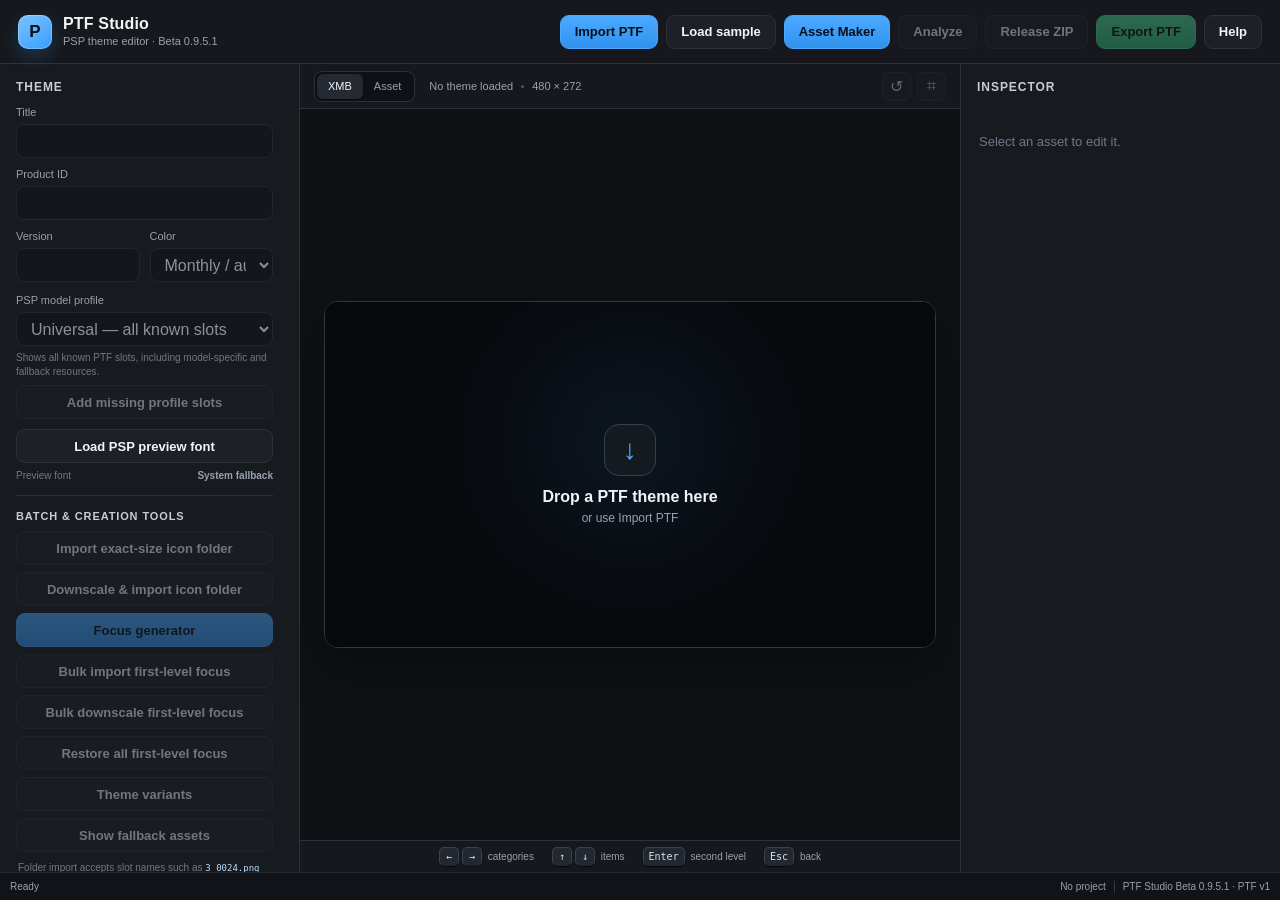
==== commit b61d7172: "PTF Studio Beta 0.9.5.1. Bug fixes" ====
--- a/PTF Studio.app/Contents/Resources/index.html
+++ b/PTF Studio.app/Contents/Resources/index.html
@@ -3,8 +3,8 @@
 <head>
   <meta charset="utf-8" />
   <meta name="viewport" content="width=device-width, initial-scale=1" />
-  <title>PTF Studio Beta 0.9.5</title>
-  <link rel="stylesheet" href="styles.css?v=0.9.5-beta" />
+  <title>PTF Studio Beta 0.9.5.1</title>
+  <link rel="stylesheet" href="styles.css?v=0.9.5.1-beta" />
 </head>
 <body>
   <div id="appShell">
@@ -13,7 +13,7 @@
         <div class="brandMark">P</div>
         <div>
           <div class="brandTitle">PTF Studio</div>
-          <div class="brandSub">PSP theme editor · Beta 0.9.5</div>
+          <div class="brandSub">PSP theme editor · Beta 0.9.5.1</div>
         </div>
       </div>
       <div class="topActions">
@@ -206,7 +206,7 @@
       <div class="statusRight">
         <span id="dirtyState">No project</span>
         <span class="statusSep"></span>
-        <span>PTF Studio Beta 0.9.5 · PTF v1</span>
+        <span>PTF Studio Beta 0.9.5.1 · PTF v1</span>
       </div>
     </footer>
   </div>
@@ -216,7 +216,7 @@
       <div class="modalHeader">
         <div>
           <div id="aboutTitle" class="modalTitle">PTF Studio</div>
-          <div class="modalVersion">Beta 0.9.5 · Build 2026.07.15</div>
+          <div class="modalVersion">Beta 0.9.5.1 · Build 2026.07.15</div>
         </div>
         <button id="closeAboutBtn" class="modalClose" aria-label="Close">×</button>
       </div>
@@ -537,9 +537,9 @@
   </div>
 
   <div id="toastHost"></div>
-  <script src="sample.js?v=0.9.5-beta"></script>
-  <script src="rlz.js?v=0.9.5-beta"></script>
-  <script src="app.js?v=0.9.5-beta"></script>
-  <script src="asset_maker.js?v=0.9.5-beta"></script>
+  <script src="sample.js?v=0.9.5.1-beta"></script>
+  <script src="rlz.js?v=0.9.5.1-beta"></script>
+  <script src="app.js?v=0.9.5.1-beta"></script>
+  <script src="asset_maker.js?v=0.9.5.1-beta"></script>
 </body>
 </html>
--- a/PTF Studio.app/Contents/Resources/styles.css
+++ b/PTF Studio.app/Contents/Resources/styles.css
@@ -505,7 +505,7 @@
 .importChoice span { display: block; color: var(--muted); font-size: 11px; line-height: 1.5; }
 @media (max-width: 620px) { .importChoiceGrid { grid-template-columns: 1fr; } }
 
-/* Beta 0.9.5 — integrated PSP Asset Maker */
+/* Beta 0.9.5.1 — integrated PSP Asset Maker */
 .makerModalCard {
   width: min(1480px, 98vw);
   height: min(930px, 94vh);
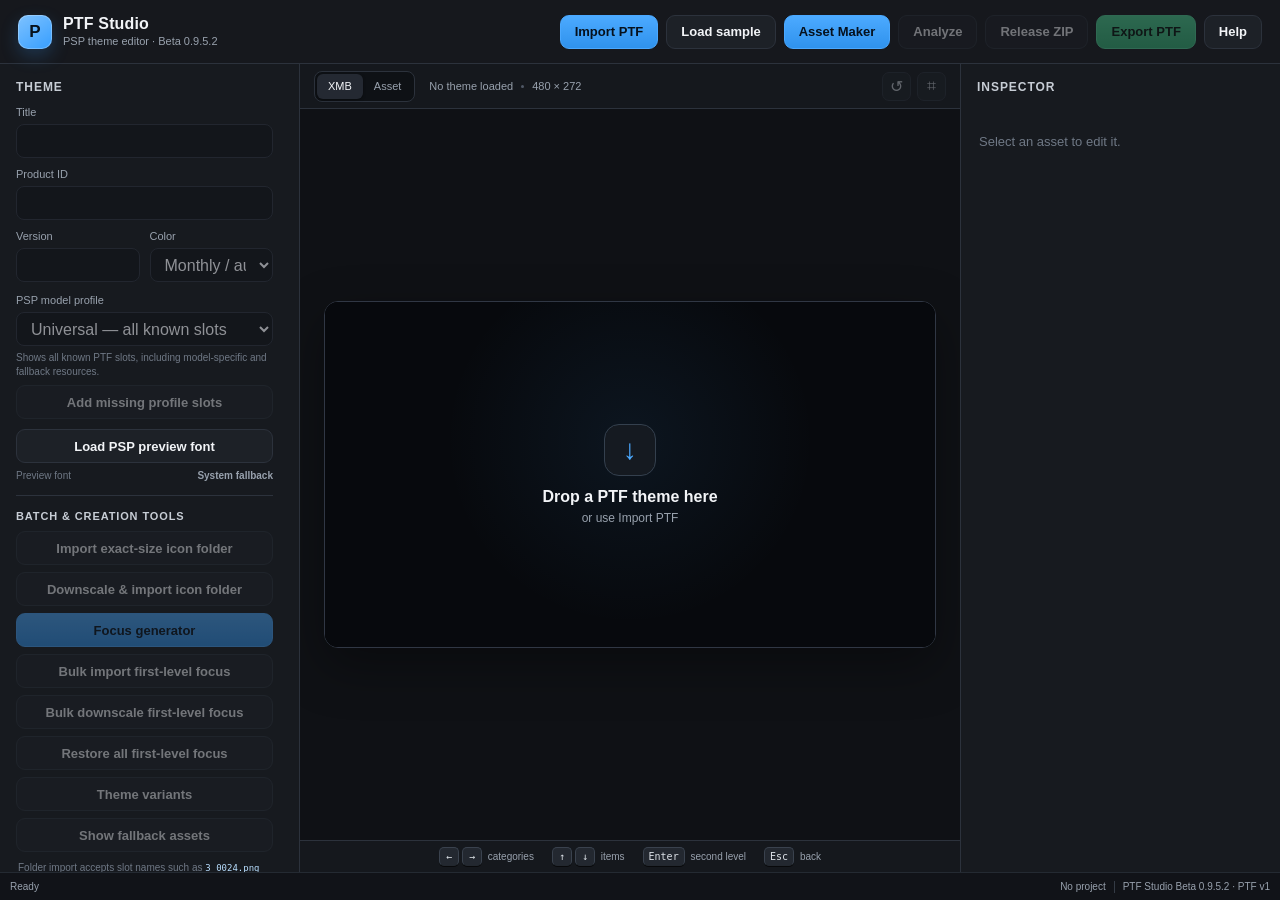
==== commit afc6240d: "PTF Studio Beta 0.9.5.2" ====
--- a/PTF Studio.app/Contents/Resources/index.html
+++ b/PTF Studio.app/Contents/Resources/index.html
@@ -3,8 +3,8 @@
 <head>
   <meta charset="utf-8" />
   <meta name="viewport" content="width=device-width, initial-scale=1" />
-  <title>PTF Studio Beta 0.9.5.1</title>
-  <link rel="stylesheet" href="styles.css?v=0.9.5.1-beta" />
+  <title>PTF Studio Beta 0.9.5.2</title>
+  <link rel="stylesheet" href="styles.css?v=0.9.5.2-beta" />
 </head>
 <body>
   <div id="appShell">
@@ -13,7 +13,7 @@
         <div class="brandMark">P</div>
         <div>
           <div class="brandTitle">PTF Studio</div>
-          <div class="brandSub">PSP theme editor · Beta 0.9.5.1</div>
+          <div class="brandSub">PSP theme editor · Beta 0.9.5.2</div>
         </div>
       </div>
       <div class="topActions">
@@ -206,7 +206,7 @@
       <div class="statusRight">
         <span id="dirtyState">No project</span>
         <span class="statusSep"></span>
-        <span>PTF Studio Beta 0.9.5.1 · PTF v1</span>
+        <span>PTF Studio Beta 0.9.5.2 · PTF v1</span>
       </div>
     </footer>
   </div>
@@ -216,7 +216,7 @@
       <div class="modalHeader">
         <div>
           <div id="aboutTitle" class="modalTitle">PTF Studio</div>
-          <div class="modalVersion">Beta 0.9.5.1 · Build 2026.07.15</div>
+          <div class="modalVersion">Beta 0.9.5.2 · Build 2026.07.17</div>
         </div>
         <button id="closeAboutBtn" class="modalClose" aria-label="Close">×</button>
       </div>
@@ -537,9 +537,9 @@
   </div>
 
   <div id="toastHost"></div>
-  <script src="sample.js?v=0.9.5.1-beta"></script>
-  <script src="rlz.js?v=0.9.5.1-beta"></script>
-  <script src="app.js?v=0.9.5.1-beta"></script>
-  <script src="asset_maker.js?v=0.9.5.1-beta"></script>
+  <script src="sample.js?v=0.9.5.2-beta"></script>
+  <script src="rlz.js?v=0.9.5.2-beta"></script>
+  <script src="app.js?v=0.9.5.2-beta"></script>
+  <script src="asset_maker.js?v=0.9.5.2-beta"></script>
 </body>
 </html>
--- a/PTF Studio.app/Contents/Resources/styles.css
+++ b/PTF Studio.app/Contents/Resources/styles.css
@@ -505,7 +505,7 @@
 .importChoice span { display: block; color: var(--muted); font-size: 11px; line-height: 1.5; }
 @media (max-width: 620px) { .importChoiceGrid { grid-template-columns: 1fr; } }
 
-/* Beta 0.9.5.1 — integrated PSP Asset Maker */
+/* Beta 0.9.5.2 — integrated PSP Asset Maker */
 .makerModalCard {
   width: min(1480px, 98vw);
   height: min(930px, 94vh);
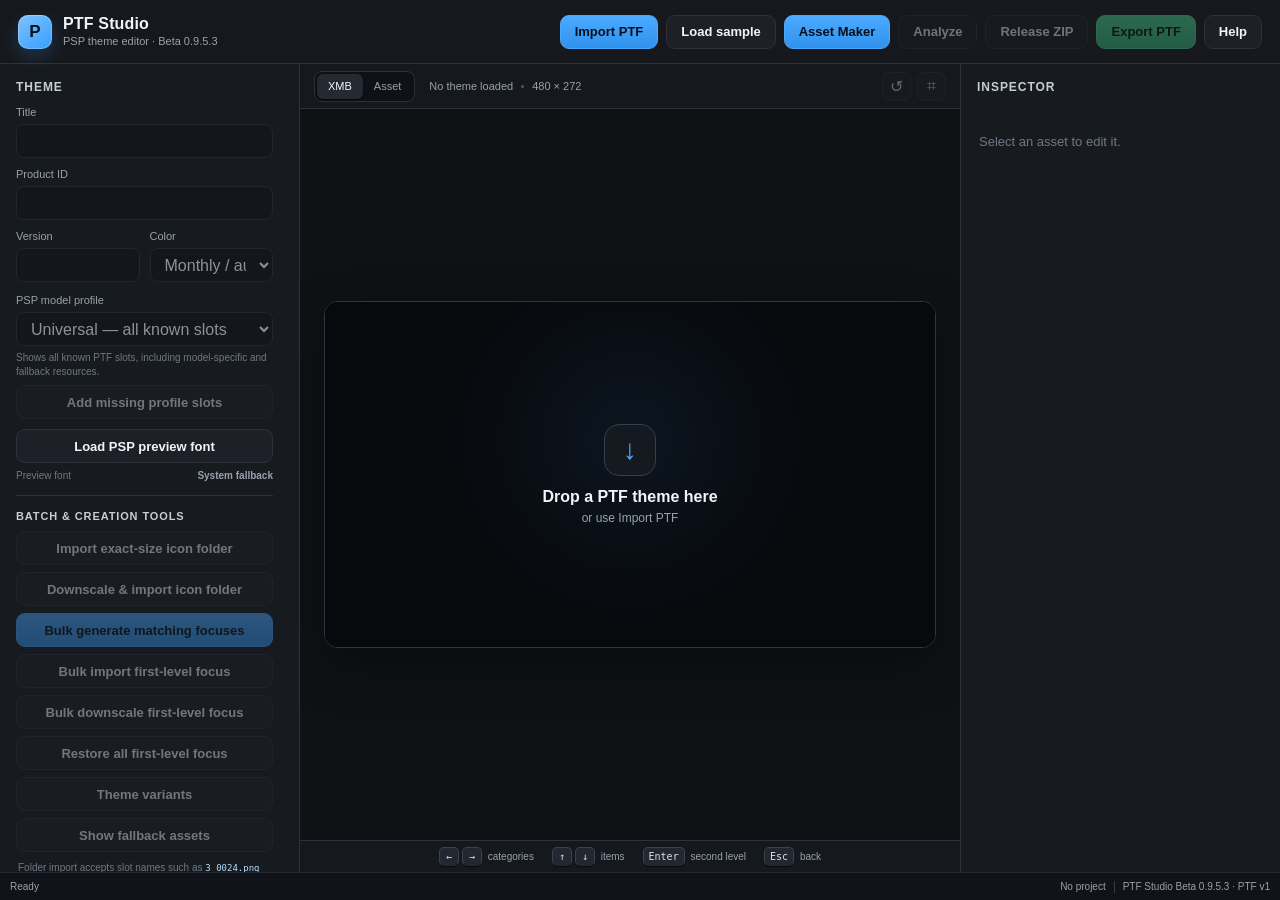
==== commit b8753950: "PTF Studio Beta 0.9.5.3" ====
--- a/PTF Studio.app/Contents/Resources/index.html
+++ b/PTF Studio.app/Contents/Resources/index.html
@@ -3,8 +3,8 @@
 <head>
   <meta charset="utf-8" />
   <meta name="viewport" content="width=device-width, initial-scale=1" />
-  <title>PTF Studio Beta 0.9.5.2</title>
-  <link rel="stylesheet" href="styles.css?v=0.9.5.2-beta" />
+  <title>PTF Studio Beta 0.9.5.3</title>
+  <link rel="stylesheet" href="styles.css?v=0.9.5.3-beta" />
 </head>
 <body>
   <div id="appShell">
@@ -13,7 +13,7 @@
         <div class="brandMark">P</div>
         <div>
           <div class="brandTitle">PTF Studio</div>
-          <div class="brandSub">PSP theme editor · Beta 0.9.5.2</div>
+          <div class="brandSub">PSP theme editor · Beta 0.9.5.3</div>
         </div>
       </div>
       <div class="topActions">
@@ -80,7 +80,7 @@
             <input id="bulkFolderInput" type="file" accept="image/*" multiple webkitdirectory directory hidden />
             <button id="bulkFolderDownscaleBtn" class="button full" disabled>Downscale & import icon folder</button>
             <input id="bulkFolderDownscaleInput" type="file" accept="image/*" multiple webkitdirectory directory hidden />
-            <button id="focusGeneratorBtn" class="button primary full" disabled>Focus generator</button>
+            <button id="focusGeneratorBtn" class="button primary full" disabled>Bulk generate matching focuses</button>
             <button id="bulkFocusBtn" class="button full" disabled>Bulk import first-level focus</button>
             <input id="bulkFocusInput" type="file" accept="image/png,image/jpeg,image/webp,image/bmp,image/gif,image/tiff" hidden />
             <button id="bulkFocusDownscaleBtn" class="button full" disabled>Bulk downscale first-level focus</button>
@@ -206,7 +206,7 @@
       <div class="statusRight">
         <span id="dirtyState">No project</span>
         <span class="statusSep"></span>
-        <span>PTF Studio Beta 0.9.5.2 · PTF v1</span>
+        <span>PTF Studio Beta 0.9.5.3 · PTF v1</span>
       </div>
     </footer>
   </div>
@@ -216,7 +216,7 @@
       <div class="modalHeader">
         <div>
           <div id="aboutTitle" class="modalTitle">PTF Studio</div>
-          <div class="modalVersion">Beta 0.9.5.2 · Build 2026.07.17</div>
+          <div class="modalVersion">Beta 0.9.5.3 · Build 2026.07.17</div>
         </div>
         <button id="closeAboutBtn" class="modalClose" aria-label="Close">×</button>
       </div>
@@ -264,9 +264,18 @@
           <div class="fieldGroup compact">
             <label>Target</label>
             <select id="focusTarget">
+              <option value="both">All first- and second-level icon pairs</option>
+              <option value="first">All first-level icon pairs</option>
+              <option value="second">All second-level icon pairs</option>
+              <option value="category">Current XMB category — first level</option>
               <option value="selected">Selected icon pair</option>
-              <option value="first">All first-level focus slots</option>
-              <option value="second">All second-level focus slots</option>
+            </select>
+          </div>
+          <div class="fieldGroup compact">
+            <label>Generation mode</label>
+            <select id="focusGenerationMode">
+              <option value="missing">Generate missing focus assets only</option>
+              <option value="replace">Replace every matching focus asset</option>
             </select>
           </div>
           <div class="inlineFields">
@@ -294,8 +303,10 @@
             <input id="focusIncludeCore" type="checkbox" />
             <span>Include a faint sharp core inside the glow</span>
           </label>
-          <button id="applyFocusGeneratorBtn" class="button primary full">Generate focus assets</button>
-          <div class="modalNote">Generated focus graphics use only the body icon’s alpha shape. The normal icon remains a separate PTF asset.</div>
+          <div id="focusBatchSummary" class="focusBatchSummary">Select a target to preview the matching icon pairs.</div>
+          <button id="applyFocusGeneratorBtn" class="button primary full">Generate matching focus assets</button>
+          <button id="undoFocusGeneratorBtn" class="button full" disabled>Undo last bulk generation</button>
+          <div class="modalNote">Each normal icon is paired with its own focus slot. Missing-only mode leaves existing focus artwork untouched; replace mode regenerates every matching focus.</div>
         </div>
       </div>
     </div>
@@ -537,9 +548,9 @@
   </div>
 
   <div id="toastHost"></div>
-  <script src="sample.js?v=0.9.5.2-beta"></script>
-  <script src="rlz.js?v=0.9.5.2-beta"></script>
-  <script src="app.js?v=0.9.5.2-beta"></script>
-  <script src="asset_maker.js?v=0.9.5.2-beta"></script>
+  <script src="sample.js?v=0.9.5.3-beta"></script>
+  <script src="rlz.js?v=0.9.5.3-beta"></script>
+  <script src="app.js?v=0.9.5.3-beta"></script>
+  <script src="asset_maker.js?v=0.9.5.3-beta"></script>
 </body>
 </html>
--- a/PTF Studio.app/Contents/Resources/styles.css
+++ b/PTF Studio.app/Contents/Resources/styles.css
@@ -332,6 +332,16 @@
   font-size: 11px;
 }
 .toolControls { display: grid; align-content: start; gap: 12px; }
+.focusBatchSummary {
+  padding: 10px 12px;
+  border: 1px solid rgba(116,181,255,.22);
+  border-radius: 8px;
+  background: rgba(69,145,224,.08);
+  color: #c7d6e6;
+  font-size: 12px;
+  line-height: 1.45;
+}
+
 
 .summaryCards {
   display: grid;
@@ -505,7 +515,7 @@
 .importChoice span { display: block; color: var(--muted); font-size: 11px; line-height: 1.5; }
 @media (max-width: 620px) { .importChoiceGrid { grid-template-columns: 1fr; } }
 
-/* Beta 0.9.5.2 — integrated PSP Asset Maker */
+/* Beta 0.9.5.3 — integrated PSP Asset Maker */
 .makerModalCard {
   width: min(1480px, 98vw);
   height: min(930px, 94vh);
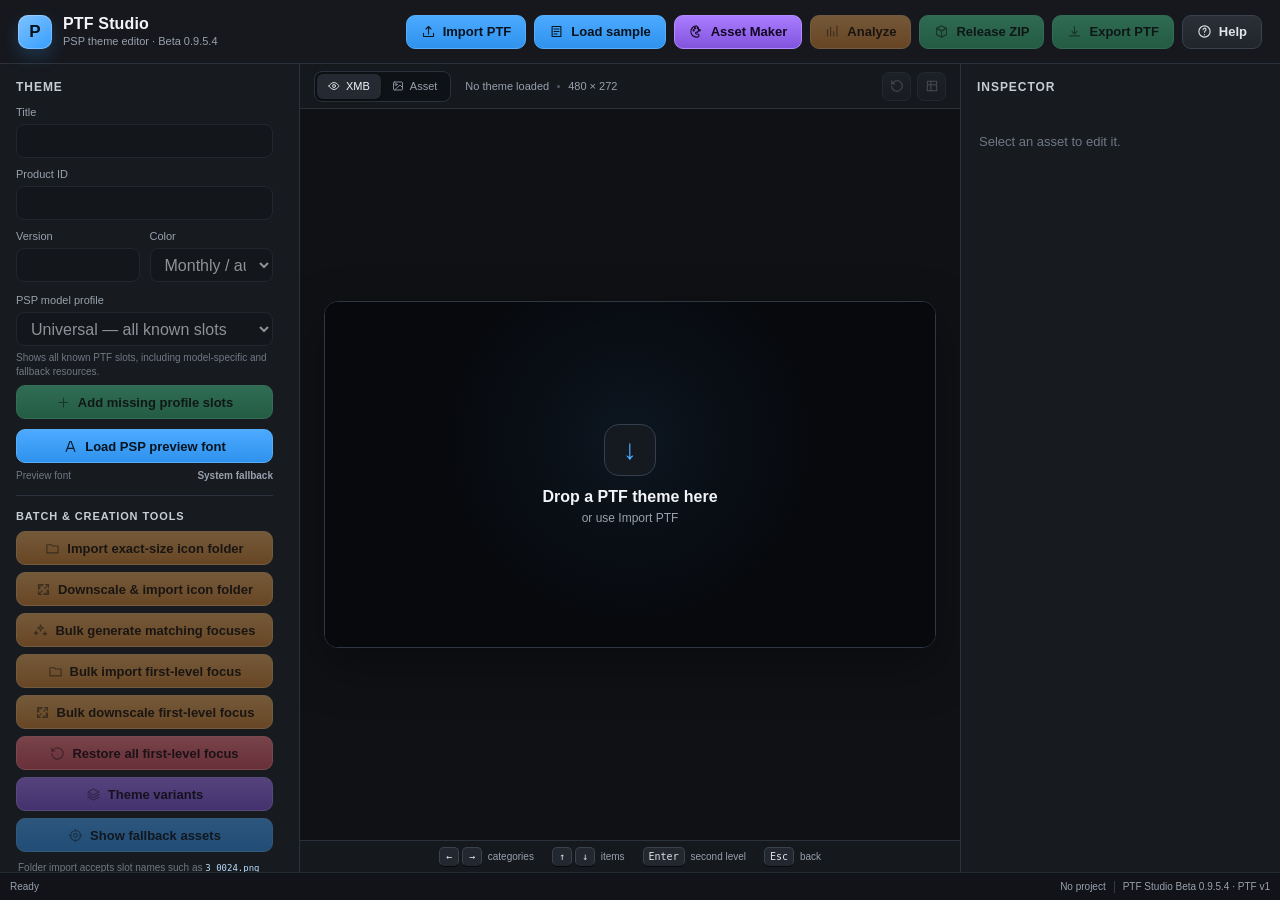
==== commit 342b9d71: "PTF Studio Beta 0.9.5.4" ====
--- a/PTF Studio.app/Contents/Resources/index.html
+++ b/PTF Studio.app/Contents/Resources/index.html
@@ -1,556 +1,525 @@
-<!doctype html>
+<!DOCTYPE html>
+
 <html lang="en">
 <head>
-  <meta charset="utf-8" />
-  <meta name="viewport" content="width=device-width, initial-scale=1" />
-  <title>PTF Studio Beta 0.9.5.3</title>
-  <link rel="stylesheet" href="styles.css?v=0.9.5.3-beta" />
+<meta charset="utf-8"/>
+<meta content="width=device-width, initial-scale=1" name="viewport"/>
+<title>PTF Studio Beta 0.9.5.4</title>
+<link href="styles.css?v=0.9.5.4-beta" rel="stylesheet"/>
 </head>
 <body>
-  <div id="appShell">
-    <header class="topbar">
-      <div class="brand">
-        <div class="brandMark">P</div>
-        <div>
-          <div class="brandTitle">PTF Studio</div>
-          <div class="brandSub">PSP theme editor · Beta 0.9.5.3</div>
-        </div>
-      </div>
-      <div class="topActions">
-        <label class="button primary" for="ptfInput">Import PTF</label>
-        <input id="ptfInput" type="file" accept=".ptf,application/octet-stream" hidden />
-        <button id="loadSampleBtn" class="button">Load sample</button>
-        <button id="assetMakerBtn" class="button primary">Asset Maker</button>
-        <button id="analyzeBtn" class="button" disabled>Analyze</button>
-        <button id="releasePackageBtn" class="button" disabled>Release ZIP</button>
-        <button id="exportBtn" class="button success" disabled>Export PTF</button>
-        <div class="menuWrap">
-          <button id="helpMenuBtn" class="button" aria-haspopup="true" aria-expanded="false">Help</button>
-          <div id="helpMenu" class="helpMenu hidden" role="menu">
-            <button id="aboutBtn" role="menuitem">About PTF Studio</button>
-            <button id="creditsBtn" role="menuitem">Credits</button>
-          </div>
-        </div>
-      </div>
-    </header>
-
-    <main class="workspace">
-      <aside class="sidebar leftPanel">
-        <section class="panelSection projectSection">
-          <div class="sectionTitle">Theme</div>
-          <div class="fieldGroup compact">
-            <label>Title</label>
-            <input id="themeName" type="text" disabled maxlength="128" />
-          </div>
-          <div class="fieldGroup compact">
-            <label>Product ID</label>
-            <input id="themeProductId" type="text" disabled maxlength="48" />
-          </div>
-          <div class="inlineFields">
-            <div class="fieldGroup compact">
-              <label>Version</label>
-              <input id="themeVersion" type="text" disabled maxlength="8" />
-            </div>
-            <div class="fieldGroup compact">
-              <label>Color</label>
-              <select id="themeColor" disabled></select>
-            </div>
-          </div>
-          <div class="fieldGroup compact modelProfileField">
-            <label>PSP model profile</label>
-            <select id="modelProfile" disabled>
-              <option value="universal">Universal — all known slots</option>
-              <option value="1000">PSP-1000</option>
-              <option value="2000">PSP-2000</option>
-              <option value="3000">PSP-3000</option>
-              <option value="go">PSP Go</option>
-              <option value="street">PSP Street / E1000</option>
-            </select>
-            <div id="modelHint" class="fieldHint">Shows all known PTF slots.</div>
-            <button id="addModelSlotsBtn" class="button full" disabled>Add missing profile slots</button>
-          </div>
-          <div class="fontLoader">
-            <label class="button full" for="fontInput">Load PSP preview font</label>
-            <input id="fontInput" type="file" accept=".otf,.ttf,.woff,.woff2,font/otf,font/ttf" hidden />
-            <div class="fontStatusRow"><span>Preview font</span><strong id="fontStatus">System fallback</strong></div>
-          </div>
-          <div class="batchTools">
-            <div class="sectionTitle small">Batch & creation tools</div>
-            <button id="bulkFolderBtn" class="button full" disabled>Import exact-size icon folder</button>
-            <input id="bulkFolderInput" type="file" accept="image/*" multiple webkitdirectory directory hidden />
-            <button id="bulkFolderDownscaleBtn" class="button full" disabled>Downscale & import icon folder</button>
-            <input id="bulkFolderDownscaleInput" type="file" accept="image/*" multiple webkitdirectory directory hidden />
-            <button id="focusGeneratorBtn" class="button primary full" disabled>Bulk generate matching focuses</button>
-            <button id="bulkFocusBtn" class="button full" disabled>Bulk import first-level focus</button>
-            <input id="bulkFocusInput" type="file" accept="image/png,image/jpeg,image/webp,image/bmp,image/gif,image/tiff" hidden />
-            <button id="bulkFocusDownscaleBtn" class="button full" disabled>Bulk downscale first-level focus</button>
-            <input id="bulkFocusDownscaleInput" type="file" accept="image/png,image/jpeg,image/webp,image/bmp,image/gif,image/tiff" hidden />
-            <button id="restoreBulkFocusBtn" class="button full" disabled>Restore all first-level focus</button>
-            <button id="variantsBtn" class="button full" disabled>Theme variants</button>
-            <button id="selectFallbackBtn" class="button full" disabled>Show fallback assets</button>
-            <div class="batchHint">Folder import accepts slot names such as <code>3_0024.png</code> or descriptive names such as <code>first_theme_settings_focus.png</code>.</div>
-          </div>
-        </section>
-
-        <section class="panelSection assetsSection">
-          <div class="sectionTitleRow">
-            <div class="sectionTitle">Assets</div>
-            <input id="assetSearch" class="searchInput" type="search" placeholder="Search" disabled />
-          </div>
-          <div id="assetGroups" class="assetGroups emptyState">
+<div id="appShell">
+<header class="topbar">
+<div class="brand">
+<div class="brandMark">P</div>
+<div>
+<div class="brandTitle">PTF Studio</div>
+<div class="brandSub">PSP theme editor · Beta 0.9.5.4</div>
+</div>
+</div>
+<div class="topActions">
+<label class="button action-open" data-icon="upload" for="ptfInput">Import PTF</label>
+<input accept=".ptf,application/octet-stream" hidden="" id="ptfInput" type="file"/>
+<button class="button action-open" data-icon="sample" id="loadSampleBtn">Load sample</button>
+<button class="button action-creative" data-icon="palette" id="assetMakerBtn">Asset Maker</button>
+<button class="button action-batch" data-icon="analyze" disabled="" id="analyzeBtn">Analyze</button>
+<button class="button action-generate" data-icon="package" disabled="" id="releasePackageBtn">Release ZIP</button>
+<button class="button action-generate" data-icon="download" disabled="" id="exportBtn">Export PTF</button>
+<div class="menuWrap">
+<button aria-expanded="false" aria-haspopup="true" class="button action-secondary" data-icon="help" id="helpMenuBtn">Help</button>
+<div class="helpMenu hidden" id="helpMenu" role="menu">
+<button class="action-secondary" data-icon="info" id="aboutBtn" role="menuitem">About PTF Studio</button>
+<button class="action-secondary" data-icon="users" id="creditsBtn" role="menuitem">Credits</button>
+</div>
+</div>
+</div>
+</header>
+<main class="workspace">
+<aside class="sidebar leftPanel">
+<section class="panelSection projectSection">
+<div class="sectionTitle">Theme</div>
+<div class="fieldGroup compact">
+<label>Title</label>
+<input disabled="" id="themeName" maxlength="128" type="text"/>
+</div>
+<div class="fieldGroup compact">
+<label>Product ID</label>
+<input disabled="" id="themeProductId" maxlength="48" type="text"/>
+</div>
+<div class="inlineFields">
+<div class="fieldGroup compact">
+<label>Version</label>
+<input disabled="" id="themeVersion" maxlength="8" type="text"/>
+</div>
+<div class="fieldGroup compact">
+<label>Color</label>
+<select disabled="" id="themeColor"></select>
+</div>
+</div>
+<div class="fieldGroup compact modelProfileField">
+<label>PSP model profile</label>
+<select disabled="" id="modelProfile">
+<option value="universal">Universal — all known slots</option>
+<option value="1000">PSP-1000</option>
+<option value="2000">PSP-2000</option>
+<option value="3000">PSP-3000</option>
+<option value="go">PSP Go</option>
+<option value="street">PSP Street / E1000</option>
+</select>
+<div class="fieldHint" id="modelHint">Shows all known PTF slots.</div>
+<button class="button full action-generate" data-icon="plus" disabled="" id="addModelSlotsBtn">Add missing profile slots</button>
+</div>
+<div class="fontLoader">
+<label class="button full action-open" data-icon="font" for="fontInput">Load PSP preview font</label>
+<input accept=".otf,.ttf,.woff,.woff2,font/otf,font/ttf" hidden="" id="fontInput" type="file"/>
+<div class="fontStatusRow"><span>Preview font</span><strong id="fontStatus">System fallback</strong></div>
+</div>
+<div class="batchTools">
+<div class="sectionTitle small">Batch &amp; creation tools</div>
+<button class="button full action-batch" data-icon="folder" disabled="" id="bulkFolderBtn">Import exact-size icon folder</button>
+<input accept="image/*" directory="" hidden="" id="bulkFolderInput" multiple="" type="file" webkitdirectory=""/>
+<button class="button full action-batch" data-icon="downscale" disabled="" id="bulkFolderDownscaleBtn">Downscale &amp; import icon folder</button>
+<input accept="image/*" directory="" hidden="" id="bulkFolderDownscaleInput" multiple="" type="file" webkitdirectory=""/>
+<button class="button full action-batch" data-icon="sparkles" disabled="" id="focusGeneratorBtn">Bulk generate matching focuses</button>
+<button class="button full action-batch" data-icon="folder" disabled="" id="bulkFocusBtn">Bulk import first-level focus</button>
+<input accept="image/png,image/jpeg,image/webp,image/bmp,image/gif,image/tiff" hidden="" id="bulkFocusInput" type="file"/>
+<button class="button full action-batch" data-icon="downscale" disabled="" id="bulkFocusDownscaleBtn">Bulk downscale first-level focus</button>
+<input accept="image/png,image/jpeg,image/webp,image/bmp,image/gif,image/tiff" hidden="" id="bulkFocusDownscaleInput" type="file"/>
+<button class="button full action-danger" data-icon="restore" disabled="" id="restoreBulkFocusBtn">Restore all first-level focus</button>
+<button class="button full action-creative" data-icon="layers" disabled="" id="variantsBtn">Theme variants</button>
+<button class="button full action-open" data-icon="target" disabled="" id="selectFallbackBtn">Show fallback assets</button>
+<div class="batchHint">Folder import accepts slot names such as <code>3_0024.png</code> or descriptive names such as <code>first_theme_settings_focus.png</code>.</div>
+</div>
+</section>
+<section class="panelSection assetsSection">
+<div class="sectionTitleRow">
+<div class="sectionTitle">Assets</div>
+<input class="searchInput" disabled="" id="assetSearch" placeholder="Search" type="search"/>
+</div>
+<div class="assetGroups emptyState" id="assetGroups">
             Import a PTF theme to begin.
           </div>
-        </section>
-      </aside>
-
-      <section class="centerStage">
-        <div class="viewerToolbar">
-          <div class="segmented">
-            <button class="seg active" data-view="xmb">XMB</button>
-            <button class="seg" data-view="assets">Asset</button>
-          </div>
-          <div class="viewerMeta">
-            <span id="viewerStatus">No theme loaded</span>
-            <span class="dot"></span>
-            <span>480 × 272</span>
-          </div>
-          <div class="viewerControls">
-            <button id="resetNavBtn" class="iconButton" title="Reset XMB position" disabled>↺</button>
-            <button id="toggleGridBtn" class="iconButton" title="Toggle guides" disabled>⌗</button>
-          </div>
-        </div>
-
-        <div class="viewerWrap">
-          <div id="dropZone" class="dropZone">
-            <canvas id="xmbCanvas" width="960" height="544"></canvas>
-            <div id="dropOverlay" class="dropOverlay">
-              <div class="dropIcon">↓</div>
-              <div class="dropTitle">Drop a PTF theme here</div>
-              <div class="dropHint">or use Import PTF</div>
-            </div>
-          </div>
-        </div>
-
-        <div class="navHelp">
-          <span><kbd>←</kbd><kbd>→</kbd> categories</span>
-          <span><kbd>↑</kbd><kbd>↓</kbd> items</span>
-          <span><kbd>Enter</kbd> second level</span>
-          <span><kbd>Esc</kbd> back</span>
-        </div>
-      </section>
-
-      <aside class="sidebar rightPanel">
-        <section class="panelSection inspectorSection">
-          <div class="sectionTitle">Inspector</div>
-          <div id="inspectorEmpty" class="emptyInspector">
+</section>
+</aside>
+<section class="centerStage">
+<div class="viewerToolbar">
+<div class="segmented">
+<button class="seg active" data-icon="preview" data-view="xmb">XMB</button>
+<button class="seg" data-icon="image" data-view="assets">Asset</button>
+</div>
+<div class="viewerMeta">
+<span id="viewerStatus">No theme loaded</span>
+<span class="dot"></span>
+<span>480 × 272</span>
+</div>
+<div class="viewerControls">
+<button class="iconButton action-secondary" data-icon="reset" disabled="" id="resetNavBtn" title="Reset XMB position"></button>
+<button class="iconButton action-secondary" data-icon="grid" disabled="" id="toggleGridBtn" title="Toggle guides"></button>
+</div>
+</div>
+<div class="viewerWrap">
+<div class="dropZone" id="dropZone">
+<canvas height="544" id="xmbCanvas" width="960"></canvas>
+<div class="dropOverlay" id="dropOverlay">
+<div class="dropIcon">↓</div>
+<div class="dropTitle">Drop a PTF theme here</div>
+<div class="dropHint">or use Import PTF</div>
+</div>
+</div>
+</div>
+<div class="navHelp">
+<span><kbd>←</kbd><kbd>→</kbd> categories</span>
+<span><kbd>↑</kbd><kbd>↓</kbd> items</span>
+<span><kbd>Enter</kbd> second level</span>
+<span><kbd>Esc</kbd> back</span>
+</div>
+</section>
+<aside class="sidebar rightPanel">
+<section class="panelSection inspectorSection">
+<div class="sectionTitle">Inspector</div>
+<div class="emptyInspector" id="inspectorEmpty">
             Select an asset to edit it.
           </div>
-          <div id="inspector" class="inspector hidden">
-            <div class="assetHero">
-              <canvas id="assetPreview" width="280" height="180"></canvas>
+<div class="inspector hidden" id="inspector">
+<div class="assetHero">
+<canvas height="180" id="assetPreview" width="280"></canvas>
+</div>
+<div class="assetIdentity">
+<div class="assetTitle" id="assetTitle"></div>
+<div class="assetSlot" id="assetSlot"></div>
+</div>
+<div class="infoGrid">
+<div><span>Required</span><strong id="requiredSize">—</strong></div>
+<div><span>Current</span><strong id="currentSize">—</strong></div>
+<div><span>Format</span><strong id="currentFormat">—</strong></div>
+<div><span>Palette</span><strong id="paletteInfo">—</strong></div>
+<div><span>Packed</span><strong id="packedInfo">—</strong></div>
+<div><span>Compatibility</span><strong id="compatibilityInfo">—</strong></div>
+</div>
+<div class="inspectorActions">
+<label class="button full action-open" data-icon="upload" for="replaceInput">Import</label>
+<input accept="image/png,image/jpeg,image/webp,image/bmp,image/gif,image/tiff" hidden="" id="replaceInput" type="file"/>
+<label class="button full action-batch" data-icon="downscale" for="downscaleInput">Downscale &amp; Import</label>
+<input accept="image/png,image/jpeg,image/webp,image/bmp,image/gif,image/tiff" hidden="" id="downscaleInput" type="file"/>
+<button class="button full action-danger" data-icon="restore" disabled="" id="restoreAssetBtn">Restore original</button>
+<button class="button full action-generate" data-icon="download" id="exportAssetBtn">Export PNG</button>
+<button class="button full action-creative" data-icon="palette" id="editInMakerBtn">Edit in Asset Maker</button><button class="button full action-generate" data-icon="sparkles" disabled="" id="selectedFocusGeneratorBtn">Generate focus for selected icon</button>
+</div>
+<div class="sectionDivider"></div>
+<div class="sectionTitle small">Import modes</div>
+<div class="importModeHelp">
+<strong>Import</strong> accepts only an image already matching the required pixel dimensions.<br/>
+<strong>Downscale &amp; Import</strong> uses bicubic smooth resampling. Icon canvases and transparent borders are preserved; visible pixels are never trimmed or cropped.
             </div>
-            <div class="assetIdentity">
-              <div id="assetTitle" class="assetTitle"></div>
-              <div id="assetSlot" class="assetSlot"></div>
-            </div>
-
-            <div class="infoGrid">
-              <div><span>Required</span><strong id="requiredSize">—</strong></div>
-              <div><span>Current</span><strong id="currentSize">—</strong></div>
-              <div><span>Format</span><strong id="currentFormat">—</strong></div>
-              <div><span>Palette</span><strong id="paletteInfo">—</strong></div>
-              <div><span>Packed</span><strong id="packedInfo">—</strong></div>
-              <div><span>Compatibility</span><strong id="compatibilityInfo">—</strong></div>
-            </div>
-
-            <div class="inspectorActions">
-              <label class="button primary full" for="replaceInput">Import</label>
-              <input id="replaceInput" type="file" accept="image/png,image/jpeg,image/webp,image/bmp,image/gif,image/tiff" hidden />
-              <label class="button full" for="downscaleInput">Downscale & Import</label>
-              <input id="downscaleInput" type="file" accept="image/png,image/jpeg,image/webp,image/bmp,image/gif,image/tiff" hidden />
-              <button id="restoreAssetBtn" class="button full" disabled>Restore original</button>
-              <button id="exportAssetBtn" class="button full">Export PNG</button>
-              <button id="editInMakerBtn" class="button full">Edit in Asset Maker</button>
-            </div>
-
-            <div class="sectionDivider"></div>
-
-            <div class="sectionTitle small">Import modes</div>
-            <div class="importModeHelp">
-              <strong>Import</strong> accepts only an image already matching the required pixel dimensions.<br />
-              <strong>Downscale & Import</strong> uses bicubic smooth resampling. Icon canvases and transparent borders are preserved; visible pixels are never trimmed or cropped.
-            </div>
-            <label class="checkRow">
-              <input id="ditherToggle" type="checkbox" checked />
-              <span>Use dithering when reducing to 256 colors</span>
-            </label>
-            <label class="checkRow">
-              <input id="pulseToggle" type="checkbox" checked />
-              <span>Animate focus pulse in live view</span>
-            </label>
-
-            <div class="validationBox" id="validationBox">
-              <div class="validationDot ok"></div>
-              <div>
-                <strong>Asset is valid</strong>
-                <span id="validationText">Ready for export.</span>
-              </div>
-            </div>
-          </div>
-        </section>
-      </aside>
-    </main>
-
-    <footer class="statusbar">
-      <div id="statusText">Ready</div>
-      <div class="statusRight">
-        <span id="dirtyState">No project</span>
-        <span class="statusSep"></span>
-        <span>PTF Studio Beta 0.9.5.3 · PTF v1</span>
-      </div>
-    </footer>
-  </div>
-
-  <div id="aboutModal" class="modalBackdrop hidden" role="dialog" aria-modal="true" aria-labelledby="aboutTitle">
-    <div class="modalCard">
-      <div class="modalHeader">
-        <div>
-          <div id="aboutTitle" class="modalTitle">PTF Studio</div>
-          <div class="modalVersion">Beta 0.9.5.3 · Build 2026.07.17</div>
-        </div>
-        <button id="closeAboutBtn" class="modalClose" aria-label="Close">×</button>
-      </div>
-      <div class="modalBody">
-        <p class="modalLead">A portable PSP PTF theme maker, editor, live viewer, and exporter for the modding community.</p>
-        <div class="creditGrid">
-          <div><span>Created by</span><strong>Blue</strong></div>
-          <div><span>Development</span><strong>With the assistance of ChatGPT</strong></div>
-          <div><span>Testing</span><strong>Blue and community testers</strong></div>
-          <div><span>Runtime</span><strong>Dependency-free browser build</strong></div>
-        </div>
-        <div class="modalSection">
-          <h3>Credits</h3>
-          <p>Created by Blue with the use and assistance of ChatGPT.</p>
-        </div>
-        <div class="modalSection">
-          <h3>Third-party libraries</h3>
-          <p>No external runtime libraries are bundled. PTF Studio uses standard browser APIs, including its built-in legacy LZR/RLZ decoder.</p>
-        </div>
-        <div class="modalNote">GitHub and forum links can be added to the release description once the public project pages are available.</div>
-      </div>
-      <div class="modalFooter">
-        <button id="modalCloseButton" class="button primary">Close</button>
-      </div>
-    </div>
-  </div>
-
-
-
-  <div id="focusModal" class="modalBackdrop hidden" role="dialog" aria-modal="true" aria-labelledby="focusTitle">
-    <div class="modalCard toolModal">
-      <div class="modalHeader">
-        <div>
-          <div id="focusTitle" class="modalTitle">Focus Generator</div>
-          <div class="modalVersion">Create PSP focus glows from normal icons</div>
-        </div>
-        <button class="modalClose" data-close-modal="focusModal" aria-label="Close">×</button>
-      </div>
-      <div class="modalBody toolGrid">
-        <div class="toolPreviewCard">
-          <canvas id="focusPreviewCanvas" width="256" height="256"></canvas>
-          <div id="focusPreviewLabel" class="toolPreviewLabel">Select a body icon first</div>
-        </div>
-        <div class="toolControls">
-          <div class="fieldGroup compact">
-            <label>Target</label>
-            <select id="focusTarget">
-              <option value="both">All first- and second-level icon pairs</option>
-              <option value="first">All first-level icon pairs</option>
-              <option value="second">All second-level icon pairs</option>
-              <option value="category">Current XMB category — first level</option>
-              <option value="selected">Selected icon pair</option>
-            </select>
-          </div>
-          <div class="fieldGroup compact">
-            <label>Generation mode</label>
-            <select id="focusGenerationMode">
-              <option value="missing">Generate missing focus assets only</option>
-              <option value="replace">Replace every matching focus asset</option>
-            </select>
-          </div>
-          <div class="inlineFields">
-            <div class="fieldGroup compact">
-              <label>Glow color</label>
-              <input id="focusColor" type="color" value="#ffffff" />
-            </div>
-            <div class="fieldGroup compact">
-              <label>Opacity</label>
-              <input id="focusOpacity" type="range" min="10" max="100" value="90" />
-              <span id="focusOpacityValue" class="rangeValue">90%</span>
-            </div>
-          </div>
-          <div class="fieldGroup compact">
-            <label>Blur radius</label>
-            <input id="focusBlur" type="range" min="0" max="14" value="6" />
-            <span id="focusBlurValue" class="rangeValue">6 px</span>
-          </div>
-          <div class="fieldGroup compact">
-            <label>Icon padding</label>
-            <input id="focusPadding" type="range" min="0" max="14" value="7" />
-            <span id="focusPaddingValue" class="rangeValue">7 px</span>
-          </div>
-          <label class="checkRow">
-            <input id="focusIncludeCore" type="checkbox" />
-            <span>Include a faint sharp core inside the glow</span>
-          </label>
-          <div id="focusBatchSummary" class="focusBatchSummary">Select a target to preview the matching icon pairs.</div>
-          <button id="applyFocusGeneratorBtn" class="button primary full">Generate matching focus assets</button>
-          <button id="undoFocusGeneratorBtn" class="button full" disabled>Undo last bulk generation</button>
-          <div class="modalNote">Each normal icon is paired with its own focus slot. Missing-only mode leaves existing focus artwork untouched; replace mode regenerates every matching focus.</div>
-        </div>
-      </div>
-    </div>
-  </div>
-
-  <div id="analysisModal" class="modalBackdrop hidden" role="dialog" aria-modal="true" aria-labelledby="analysisTitle">
-    <div class="modalCard wideModal">
-      <div class="modalHeader">
-        <div>
-          <div id="analysisTitle" class="modalTitle">Theme Analysis</div>
-          <div id="analysisSubtitle" class="modalVersion">Palette, dimensions, compression and estimated export size</div>
-        </div>
-        <button class="modalClose" data-close-modal="analysisModal" aria-label="Close">×</button>
-      </div>
-      <div class="modalBody">
-        <div id="analysisSummary" class="summaryCards"></div>
-        <div class="analysisToolbar">
-          <div id="analysisStatus" class="analysisStatus">Run analysis to inspect every asset.</div>
-          <button id="exportAnalysisCsvBtn" class="button" disabled>Export CSV</button>
-        </div>
-        <div class="analysisTableWrap">
-          <table class="analysisTable">
-            <thead><tr><th>Asset</th><th>Size</th><th>Colors</th><th>Raw</th><th>Packed</th><th>Compression</th><th>Status</th></tr></thead>
-            <tbody id="analysisTableBody"></tbody>
-          </table>
-        </div>
-      </div>
-      <div class="modalFooter">
-        <button id="runAnalysisBtn" class="button primary">Run analysis</button>
-        <button class="button" data-close-modal="analysisModal">Close</button>
-      </div>
-    </div>
-  </div>
-
-  <div id="variantsModal" class="modalBackdrop hidden" role="dialog" aria-modal="true" aria-labelledby="variantsTitle">
-    <div class="modalCard wideModal">
-      <div class="modalHeader">
-        <div>
-          <div id="variantsTitle" class="modalTitle">Theme Variants</div>
-          <div class="modalVersion">Export several colour editions from one project</div>
-        </div>
-        <button class="modalClose" data-close-modal="variantsModal" aria-label="Close">×</button>
-      </div>
-      <div class="modalBody">
-        <div class="variantBuilder">
-          <div class="fieldGroup compact">
-            <label>Variant name</label>
-            <input id="variantName" type="text" placeholder="Red Edition" />
-          </div>
-          <div class="fieldGroup compact">
-            <label>Theme color</label>
-            <select id="variantThemeColor"></select>
-          </div>
-          <div class="fieldGroup compact">
-            <label>Optional icon tint</label>
-            <input id="variantTint" type="color" value="#ffffff" />
-          </div>
-          <div class="fieldGroup compact">
-            <label>Tint strength</label>
-            <input id="variantTintStrength" type="range" min="0" max="100" value="0" />
-            <span id="variantTintValue" class="rangeValue">0%</span>
-          </div>
-          <button id="addVariantBtn" class="button primary">Add variant</button>
-        </div>
-        <div id="variantList" class="variantList emptyVariant">No variants added.</div>
-        <div class="modalNote">A 0% tint changes only metadata and preserves imported resources. Higher tint strengths re-encode icon assets while keeping their alpha transparency.</div>
-      </div>
-      <div class="modalFooter">
-        <button id="exportVariantsBtn" class="button success" disabled>Export variants ZIP</button>
-        <button class="button" data-close-modal="variantsModal">Close</button>
-      </div>
-    </div>
-  </div>
-
-
-  <div id="importAssetModal" class="modalBackdrop hidden" role="dialog" aria-modal="true" aria-labelledby="importAssetModalTitle">
-    <div class="modalCard compactModal">
-      <div class="modalHeader">
-        <div>
-          <div id="importAssetModalTitle" class="modalTitle">Import asset</div>
-          <div id="importAssetModalSub" class="modalVersion">Choose how the image should be handled.</div>
-        </div>
-        <button class="modalClose" data-close-modal="importAssetModal" aria-label="Close">×</button>
-      </div>
-      <div class="modalBody">
-        <div class="importChoiceGrid">
-          <button id="importExactModalBtn" class="importChoice primaryChoice">
-            <strong>Import</strong>
-            <span>Use an image already matching the exact required dimensions. No resize is performed.</span>
-          </button>
-          <button id="importDownscaleModalBtn" class="importChoice">
-            <strong>Downscale & Import</strong>
-            <span>Resize with bicubic smooth filtering while preserving the complete canvas and transparent borders.</span>
-          </button>
-        </div>
-        <div class="modalNote">Images smaller than the required canvas are not enlarged automatically.</div>
-      </div>
-    </div>
-  </div>
-
-
-  <div id="assetMakerModal" class="modalBackdrop hidden" role="dialog" aria-modal="true" aria-labelledby="assetMakerTitle">
-    <div class="modalCard makerModalCard">
-      <div class="modalHeader makerHeader">
-        <div>
-          <div id="assetMakerTitle" class="modalTitle">Asset Maker</div>
-          <div class="modalVersion">Create PSP-ready icons, focus graphics, wallpapers, and preview assets</div>
-        </div>
-        <div class="makerHeaderActions">
-          <button id="makerUndo" class="button" disabled>Undo</button>
-          <button id="makerRedo" class="button" disabled>Redo</button>
-          <button class="modalClose" data-close-modal="assetMakerModal" aria-label="Close">×</button>
-        </div>
-      </div>
-      <div class="makerWorkspace">
-        <aside class="makerSidebar makerToolsPanel">
-          <div class="sectionTitle">Document</div>
-          <div class="fieldGroup compact">
-            <label>PSP asset preset</label>
-            <select id="makerPreset"></select>
-          </div>
-          <button id="makerNewBtn" class="button full">New blank canvas</button>
-          <button id="makerImportBtn" class="button primary full">Import artwork layer</button>
-          <input id="makerImportInput" type="file" accept="image/png,image/jpeg,image/webp,image/bmp,image/gif,image/tiff" hidden />
-
-          <div class="sectionDivider"></div>
-          <div class="sectionTitle small">Shapes</div>
-          <div class="makerShapeGrid">
-            <button id="makerAddRect" class="button">Rectangle</button>
-            <button id="makerAddRoundRect" class="button">Rounded</button>
-            <button id="makerAddCircle" class="button">Circle</button>
-            <button id="makerAddLine" class="button">Line</button>
-          </div>
-
-          <div class="sectionDivider"></div>
-          <div class="sectionTitle small">View</div>
-          <label class="checkRow"><input id="makerGrid" type="checkbox" checked /><span>Grid and alignment guides</span></label>
-          <label class="checkRow"><input id="makerXmbGuides" type="checkbox" /><span>Safe-area and centre guides</span></label>
-          <label class="checkRow"><input id="makerXmbOverlay" type="checkbox" /><span>XMB readability overlay for wallpapers</span></label>
-          <label class="checkRow"><input id="makerPalettePreview" type="checkbox" checked /><span>PSP 256-colour palette preview</span></label>
-          <div class="makerPspNote">Effects are baked into the exported pixels. The editor intentionally limits glow, outline, and shadow settings to conservative PSP-friendly ranges.</div>
-
-          <div class="sectionDivider"></div>
-          <div class="sectionTitle small">Layers</div>
-          <div class="makerLayerActions">
-            <button id="makerLayerUp" class="miniButton" disabled>Up</button>
-            <button id="makerLayerDown" class="miniButton" disabled>Down</button>
-            <button id="makerDuplicate" class="miniButton" disabled>Duplicate</button>
-            <button id="makerDelete" class="miniButton" disabled>Delete</button>
-          </div>
-          <div id="makerEmptyLayers" class="makerEmptyLayers">Import artwork or add a shape.</div>
-          <div id="makerLayers" class="makerLayers"></div>
-        </aside>
-
-        <main class="makerCanvasPanel">
-          <div class="makerCanvasToolbar">
-            <span id="makerDocInfo">First-level icon · 48 × 48px</span>
-            <span id="makerPaletteInfo">0 / 256 colors</span>
-          </div>
-          <div class="makerCanvasWrap">
-            <canvas id="makerCanvas" width="1000" height="650"></canvas>
-          </div>
-          <div class="makerCanvasHint">Drag layers directly on the canvas. Drop an image file here to add it as a new layer.</div>
-        </main>
-
-        <aside class="makerSidebar makerInspectorPanel">
-          <div id="makerNoSelection" class="emptyInspector">Select a layer to edit its properties.</div>
-          <div id="makerPropertyPanel" class="makerProperties hidden">
-            <div class="sectionTitle">Selected layer</div>
-            <div class="fieldGroup compact"><label>Name</label><input id="makerLayerName" type="text" /></div>
-            <label class="checkRow"><input id="makerLayerVisible" type="checkbox" checked /><span>Layer visible</span></label>
-            <div class="makerFourGrid">
-              <div class="fieldGroup compact"><label>X</label><input id="makerX" type="number" step="0.25" /></div>
-              <div class="fieldGroup compact"><label>Y</label><input id="makerY" type="number" step="0.25" /></div>
-              <div class="fieldGroup compact"><label>Width</label><input id="makerWidth" type="number" min="0.25" step="0.25" /></div>
-              <div class="fieldGroup compact"><label>Height</label><input id="makerHeight" type="number" min="0.25" step="0.25" /></div>
-            </div>
-            <label class="checkRow"><input id="makerLockAspect" type="checkbox" checked /><span>Lock aspect ratio while resizing</span></label>
-            <div class="makerTwoGrid">
-              <div class="fieldGroup compact"><label>Rotation</label><input id="makerRotation" type="number" min="-360" max="360" step="1" /></div>
-              <div class="fieldGroup compact"><label>Opacity</label><input id="makerOpacity" type="range" min="0" max="100" value="100" /><span id="makerOpacityValue" class="rangeValue">100%</span></div>
-            </div>
-
-            <div class="sectionDivider"></div>
-            <div class="sectionTitle small">Shape appearance</div>
-            <div class="makerTwoGrid makerShapeOnly">
-              <div class="fieldGroup compact"><label>Fill</label><input id="makerFill" type="color" value="#ffffff" /></div>
-              <div class="fieldGroup compact"><label>Second fill</label><input id="makerFill2" type="color" value="#64b8ff" /></div>
-            </div>
-            <label class="checkRow makerShapeOnly"><input id="makerGradient" type="checkbox" /><span>Use simple two-colour gradient</span></label>
-            <div class="makerTwoGrid makerShapeOnly">
-              <div class="fieldGroup compact"><label>Stroke</label><input id="makerStroke" type="color" value="#000000" /></div>
-              <div class="fieldGroup compact"><label>Stroke width</label><input id="makerStrokeWidth" type="number" min="0" max="4" step="1" value="0" /></div>
-            </div>
-
-            <div class="sectionDivider"></div>
-            <div class="sectionTitle small">Colour adjustments</div>
-            <div class="makerThreeGrid">
-              <div class="fieldGroup compact"><label>Brightness %</label><input id="makerBrightness" type="number" min="25" max="200" value="100" /></div>
-              <div class="fieldGroup compact"><label>Contrast %</label><input id="makerContrast" type="number" min="25" max="200" value="100" /></div>
-              <div class="fieldGroup compact"><label>Saturation %</label><input id="makerSaturation" type="number" min="0" max="200" value="100" /></div>
-            </div>
-            <div class="makerTwoGrid">
-              <div class="fieldGroup compact"><label>Tint</label><input id="makerTint" type="color" value="#ffffff" /></div>
-              <div class="fieldGroup compact"><label>Tint strength %</label><input id="makerTintStrength" type="number" min="0" max="100" value="0" /></div>
-            </div>
-
-            <div class="sectionDivider"></div>
-            <div class="sectionTitle small">PSP-safe baked effects</div>
-            <div class="makerTwoGrid">
-              <div class="fieldGroup compact"><label>Outline width (0–3)</label><input id="makerOutlineWidth" type="number" min="0" max="3" value="0" /></div>
-              <div class="fieldGroup compact"><label>Outline colour</label><input id="makerOutlineColor" type="color" value="#ffffff" /></div>
-            </div>
-            <label class="checkRow"><input id="makerShadow" type="checkbox" /><span>Solid shadow</span></label>
-            <div class="makerThreeGrid">
-              <div class="fieldGroup compact"><label>Shadow colour</label><input id="makerShadowColor" type="color" value="#000000" /></div>
-              <div class="fieldGroup compact"><label>Shadow X</label><input id="makerShadowX" type="number" min="-4" max="4" value="1" /></div>
-              <div class="fieldGroup compact"><label>Shadow Y</label><input id="makerShadowY" type="number" min="-4" max="4" value="1" /></div>
-            </div>
-            <div class="makerTwoGrid">
-              <div class="fieldGroup compact"><label>Low-radius glow (0–3)</label><input id="makerGlowRadius" type="number" min="0" max="3" value="0" /></div>
-              <div class="fieldGroup compact"><label>Glow colour</label><input id="makerGlowColor" type="color" value="#ffffff" /></div>
-            </div>
-          </div>
-
-          <div class="makerApplyPanel">
-            <div class="sectionTitle small">Use in theme</div>
-            <div class="fieldGroup compact"><label>Compatible asset slot</label><select id="makerTarget"></select></div>
-            <button id="makerApplyBtn" class="button primary full">Apply to selected slot</button>
-            <button id="makerApplyPreviewBtn" class="button success full">Apply & preview in XMB</button>
-            <button id="makerUseCurrentBtn" class="button full">Use as current asset</button>
-            <button id="makerFocusBtn" class="button full">Create matching focus</button>
-            <button id="makerExportPngBtn" class="button full">Export maker canvas as PNG</button>
-            <div id="makerStatus" class="makerStatus">Sample asset library is intentionally not bundled in this build.</div>
-          </div>
-        </aside>
-      </div>
-    </div>
-  </div>
-
-  <div id="toastHost"></div>
-  <script src="sample.js?v=0.9.5.3-beta"></script>
-  <script src="rlz.js?v=0.9.5.3-beta"></script>
-  <script src="app.js?v=0.9.5.3-beta"></script>
-  <script src="asset_maker.js?v=0.9.5.3-beta"></script>
+<label class="checkRow">
+<input checked="" id="ditherToggle" type="checkbox"/>
+<span>Use dithering when reducing to 256 colors</span>
+</label>
+<label class="checkRow">
+<input checked="" id="pulseToggle" type="checkbox"/>
+<span>Animate focus pulse in live view</span>
+</label>
+<div class="validationBox" id="validationBox">
+<div class="validationDot ok"></div>
+<div>
+<strong>Asset is valid</strong>
+<span id="validationText">Ready for export.</span>
+</div>
+</div>
+</div>
+</section>
+</aside>
+</main>
+<footer class="statusbar">
+<div id="statusText">Ready</div>
+<div class="statusRight">
+<span id="dirtyState">No project</span>
+<span class="statusSep"></span>
+<span>PTF Studio Beta 0.9.5.4 · PTF v1</span>
+</div>
+</footer>
+</div>
+<div aria-labelledby="aboutTitle" aria-modal="true" class="modalBackdrop hidden" id="aboutModal" role="dialog">
+<div class="modalCard">
+<div class="modalHeader">
+<div>
+<div class="modalTitle" id="aboutTitle">PTF Studio</div>
+<div class="modalVersion">Beta 0.9.5.4 · Build 2026.07.17</div>
+</div>
+<button aria-label="Close" class="modalClose action-secondary" data-icon="close" id="closeAboutBtn"></button>
+</div>
+<div class="modalBody">
+<p class="modalLead">A portable PSP PTF theme maker, editor, live viewer, and exporter for the modding community.</p>
+<div class="creditGrid">
+<div><span>Created by</span><strong>Blue</strong></div>
+<div><span>Development</span><strong>With the assistance of ChatGPT</strong></div>
+<div><span>Testing</span><strong>Blue and community testers</strong></div>
+<div><span>Runtime</span><strong>Dependency-free browser build</strong></div>
+</div>
+<div class="modalSection">
+<h3>Credits</h3>
+<p>Created by Blue with the use and assistance of ChatGPT.</p>
+</div>
+<div class="modalSection">
+<h3>Third-party libraries</h3>
+<p>No external runtime libraries are bundled. PTF Studio uses standard browser APIs, including its built-in legacy LZR/RLZ decoder.</p>
+</div>
+<div class="modalNote">GitHub and forum links can be added to the release description once the public project pages are available.</div>
+</div>
+<div class="modalFooter">
+<button class="button action-secondary" data-icon="close" id="modalCloseButton">Close</button>
+</div>
+</div>
+</div>
+<div aria-labelledby="focusTitle" aria-modal="true" class="modalBackdrop hidden" id="focusModal" role="dialog">
+<div class="modalCard toolModal">
+<div class="modalHeader">
+<div>
+<div class="modalTitle" id="focusTitle">Focus Generator</div>
+<div class="modalVersion" id="focusSubtitle">Create PSP focus glows from normal icons</div>
+</div>
+<button aria-label="Close" class="modalClose action-secondary" data-close-modal="focusModal" data-icon="close"></button>
+</div>
+<div class="modalBody toolGrid">
+<div class="toolPreviewCard">
+<canvas height="256" id="focusPreviewCanvas" width="256"></canvas>
+<div class="toolPreviewLabel" id="focusPreviewLabel">Select a body icon first</div>
+</div>
+<div class="toolControls">
+<div class="fieldGroup compact">
+<label>Target</label>
+<select id="focusTarget">
+<option value="both">All first- and second-level icon pairs</option>
+<option value="first">All first-level icon pairs</option>
+<option value="second">All second-level icon pairs</option>
+<option value="category">Current XMB category — first level</option>
+<option value="selected">Selected icon pair</option>
+</select>
+</div>
+<div class="fieldGroup compact">
+<label>Generation mode</label>
+<select id="focusGenerationMode">
+<option value="missing">Generate missing focus assets only</option>
+<option value="replace">Replace every matching focus asset</option>
+</select>
+</div>
+<div class="inlineFields">
+<div class="fieldGroup compact">
+<label>Glow color</label>
+<input id="focusColor" type="color" value="#ffffff"/>
+</div>
+<div class="fieldGroup compact">
+<label>Opacity</label>
+<input id="focusOpacity" max="100" min="10" type="range" value="90"/>
+<span class="rangeValue" id="focusOpacityValue">90%</span>
+</div>
+</div>
+<div class="fieldGroup compact">
+<label>Blur radius</label>
+<input id="focusBlur" max="14" min="0" type="range" value="6"/>
+<span class="rangeValue" id="focusBlurValue">6 px</span>
+</div>
+<div class="fieldGroup compact">
+<label>Icon padding</label>
+<input id="focusPadding" max="14" min="0" type="range" value="7"/>
+<span class="rangeValue" id="focusPaddingValue">7 px</span>
+</div>
+<label class="checkRow">
+<input id="focusIncludeCore" type="checkbox"/>
+<span>Include a faint sharp core inside the glow</span>
+</label>
+<div class="focusBatchSummary" id="focusBatchSummary">Select a target to preview the matching icon pairs.</div>
+<button class="button full action-generate" data-icon="sparkles" id="applyFocusGeneratorBtn">Generate matching focus assets</button>
+<button class="button full action-secondary" data-icon="undo" disabled="" id="undoFocusGeneratorBtn">Undo last bulk generation</button>
+<div class="modalNote">Each normal icon is paired with its own focus slot. Missing-only mode leaves existing focus artwork untouched; replace mode regenerates every matching focus.</div>
+</div>
+</div>
+</div>
+</div>
+<div aria-labelledby="analysisTitle" aria-modal="true" class="modalBackdrop hidden" id="analysisModal" role="dialog">
+<div class="modalCard wideModal">
+<div class="modalHeader">
+<div>
+<div class="modalTitle" id="analysisTitle">Theme Analysis</div>
+<div class="modalVersion" id="analysisSubtitle">Palette, dimensions, compression and estimated export size</div>
+</div>
+<button aria-label="Close" class="modalClose action-secondary" data-close-modal="analysisModal" data-icon="close"></button>
+</div>
+<div class="modalBody">
+<div class="summaryCards" id="analysisSummary"></div>
+<div class="analysisToolbar">
+<div class="analysisStatus" id="analysisStatus">Run analysis to inspect every asset.</div>
+<button class="button action-generate" data-icon="download" disabled="" id="exportAnalysisCsvBtn">Export CSV</button>
+</div>
+<div class="analysisTableWrap">
+<table class="analysisTable">
+<thead><tr><th>Asset</th><th>Size</th><th>Colors</th><th>Raw</th><th>Packed</th><th>Compression</th><th>Status</th></tr></thead>
+<tbody id="analysisTableBody"></tbody>
+</table>
+</div>
+</div>
+<div class="modalFooter">
+<button class="button action-batch" data-icon="analyze" id="runAnalysisBtn">Run analysis</button>
+<button class="button action-secondary" data-close-modal="analysisModal" data-icon="close">Close</button>
+</div>
+</div>
+</div>
+<div aria-labelledby="variantsTitle" aria-modal="true" class="modalBackdrop hidden" id="variantsModal" role="dialog">
+<div class="modalCard wideModal">
+<div class="modalHeader">
+<div>
+<div class="modalTitle" id="variantsTitle">Theme Variants</div>
+<div class="modalVersion">Export several colour editions from one project</div>
+</div>
+<button aria-label="Close" class="modalClose action-secondary" data-close-modal="variantsModal" data-icon="close"></button>
+</div>
+<div class="modalBody">
+<div class="variantBuilder">
+<div class="fieldGroup compact">
+<label>Variant name</label>
+<input id="variantName" placeholder="Red Edition" type="text"/>
+</div>
+<div class="fieldGroup compact">
+<label>Theme color</label>
+<select id="variantThemeColor"></select>
+</div>
+<div class="fieldGroup compact">
+<label>Optional icon tint</label>
+<input id="variantTint" type="color" value="#ffffff"/>
+</div>
+<div class="fieldGroup compact">
+<label>Tint strength</label>
+<input id="variantTintStrength" max="100" min="0" type="range" value="0"/>
+<span class="rangeValue" id="variantTintValue">0%</span>
+</div>
+<button class="button action-generate" data-icon="plus" id="addVariantBtn">Add variant</button>
+</div>
+<div class="variantList emptyVariant" id="variantList">No variants added.</div>
+<div class="modalNote">A 0% tint changes only metadata and preserves imported resources. Higher tint strengths re-encode icon assets while keeping their alpha transparency.</div>
+</div>
+<div class="modalFooter">
+<button class="button action-generate" data-icon="package" disabled="" id="exportVariantsBtn">Export variants ZIP</button>
+<button class="button action-secondary" data-close-modal="variantsModal" data-icon="close">Close</button>
+</div>
+</div>
+</div>
+<div aria-labelledby="importAssetModalTitle" aria-modal="true" class="modalBackdrop hidden" id="importAssetModal" role="dialog">
+<div class="modalCard compactModal">
+<div class="modalHeader">
+<div>
+<div class="modalTitle" id="importAssetModalTitle">Import asset</div>
+<div class="modalVersion" id="importAssetModalSub">Choose how the image should be handled.</div>
+</div>
+<button aria-label="Close" class="modalClose action-secondary" data-close-modal="importAssetModal" data-icon="close"></button>
+</div>
+<div class="modalBody">
+<div class="importChoiceGrid">
+<button class="importChoice action-open" data-icon="upload" id="importExactModalBtn">
+<strong>Import</strong>
+<span>Use an image already matching the exact required dimensions. No resize is performed.</span>
+</button>
+<button class="importChoice action-batch" data-icon="downscale" id="importDownscaleModalBtn">
+<strong>Downscale &amp; Import</strong>
+<span>Resize with bicubic smooth filtering while preserving the complete canvas and transparent borders.</span>
+</button>
+</div>
+<div class="modalNote">Images smaller than the required canvas are not enlarged automatically.</div>
+</div>
+</div>
+</div>
+<div aria-labelledby="assetMakerTitle" aria-modal="true" class="modalBackdrop hidden" id="assetMakerModal" role="dialog">
+<div class="modalCard makerModalCard">
+<div class="modalHeader makerHeader">
+<div>
+<div class="modalTitle" id="assetMakerTitle">Asset Maker</div>
+<div class="modalVersion">Create PSP-ready icons, focus graphics, wallpapers, and preview assets</div>
+</div>
+<div class="makerHeaderActions">
+<button class="button action-secondary" data-icon="undo" disabled="" id="makerUndo">Undo</button>
+<button class="button action-secondary" data-icon="redo" disabled="" id="makerRedo">Redo</button>
+<button aria-label="Close" class="modalClose action-secondary" data-close-modal="assetMakerModal" data-icon="close"></button>
+</div>
+</div>
+<div class="makerWorkspace">
+<aside class="makerSidebar makerToolsPanel">
+<div class="sectionTitle">Document</div>
+<div class="fieldGroup compact">
+<label>PSP asset preset</label>
+<select id="makerPreset"></select>
+</div>
+<button class="button full action-creative" data-icon="new" id="makerNewBtn">New blank canvas</button>
+<button class="button full action-open" data-icon="upload" id="makerImportBtn">Import artwork layer</button>
+<input accept="image/png,image/jpeg,image/webp,image/bmp,image/gif,image/tiff" hidden="" id="makerImportInput" type="file"/>
+<div class="sectionDivider"></div>
+<div class="sectionTitle small">Shapes</div>
+<div class="makerShapeGrid">
+<button class="button action-creative" data-icon="rectangle" id="makerAddRect">Rectangle</button>
+<button class="button action-creative" data-icon="rounded" id="makerAddRoundRect">Rounded</button>
+<button class="button action-creative" data-icon="circle" id="makerAddCircle">Circle</button>
+<button class="button action-creative" data-icon="line" id="makerAddLine">Line</button>
+</div>
+<div class="sectionDivider"></div>
+<div class="sectionTitle small">View</div>
+<label class="checkRow"><input checked="" id="makerGrid" type="checkbox"/><span>Grid and alignment guides</span></label>
+<label class="checkRow"><input id="makerXmbGuides" type="checkbox"/><span>Safe-area and centre guides</span></label>
+<label class="checkRow"><input id="makerXmbOverlay" type="checkbox"/><span>XMB readability overlay for wallpapers</span></label>
+<label class="checkRow"><input checked="" id="makerPalettePreview" type="checkbox"/><span>PSP 256-colour palette preview</span></label>
+<div class="makerPspNote">Effects are baked into the exported pixels. The editor intentionally limits glow, outline, and shadow settings to conservative PSP-friendly ranges.</div>
+<div class="sectionDivider"></div>
+<div class="sectionTitle small">Layers</div>
+<div class="makerLayerActions">
+<button class="miniButton action-secondary" data-icon="up" disabled="" id="makerLayerUp">Up</button>
+<button class="miniButton action-secondary" data-icon="down" disabled="" id="makerLayerDown">Down</button>
+<button class="miniButton action-creative" data-icon="copy" disabled="" id="makerDuplicate">Duplicate</button>
+<button class="miniButton action-danger" data-icon="trash" disabled="" id="makerDelete">Delete</button>
+</div>
+<div class="makerEmptyLayers" id="makerEmptyLayers">Import artwork or add a shape.</div>
+<div class="makerLayers" id="makerLayers"></div>
+</aside>
+<main class="makerCanvasPanel">
+<div class="makerCanvasToolbar">
+<span id="makerDocInfo">First-level icon · 48 × 48px</span>
+<span id="makerPaletteInfo">0 / 256 colors</span>
+</div>
+<div class="makerCanvasWrap">
+<canvas height="650" id="makerCanvas" width="1000"></canvas>
+</div>
+<div class="makerCanvasHint">Drag layers directly on the canvas. Drop an image file here to add it as a new layer.</div>
+</main>
+<aside class="makerSidebar makerInspectorPanel">
+<div class="emptyInspector" id="makerNoSelection">Select a layer to edit its properties.</div>
+<div class="makerProperties hidden" id="makerPropertyPanel">
+<div class="sectionTitle">Selected layer</div>
+<div class="fieldGroup compact"><label>Name</label><input id="makerLayerName" type="text"/></div>
+<label class="checkRow"><input checked="" id="makerLayerVisible" type="checkbox"/><span>Layer visible</span></label>
+<div class="makerFourGrid">
+<div class="fieldGroup compact"><label>X</label><input id="makerX" step="0.25" type="number"/></div>
+<div class="fieldGroup compact"><label>Y</label><input id="makerY" step="0.25" type="number"/></div>
+<div class="fieldGroup compact"><label>Width</label><input id="makerWidth" min="0.25" step="0.25" type="number"/></div>
+<div class="fieldGroup compact"><label>Height</label><input id="makerHeight" min="0.25" step="0.25" type="number"/></div>
+</div>
+<label class="checkRow"><input checked="" id="makerLockAspect" type="checkbox"/><span>Lock aspect ratio while resizing</span></label>
+<div class="makerTwoGrid">
+<div class="fieldGroup compact"><label>Rotation</label><input id="makerRotation" max="360" min="-360" step="1" type="number"/></div>
+<div class="fieldGroup compact"><label>Opacity</label><input id="makerOpacity" max="100" min="0" type="range" value="100"/><span class="rangeValue" id="makerOpacityValue">100%</span></div>
+</div>
+<div class="sectionDivider"></div>
+<div class="sectionTitle small">Shape appearance</div>
+<div class="makerTwoGrid makerShapeOnly">
+<div class="fieldGroup compact"><label>Fill</label><input id="makerFill" type="color" value="#ffffff"/></div>
+<div class="fieldGroup compact"><label>Second fill</label><input id="makerFill2" type="color" value="#64b8ff"/></div>
+</div>
+<label class="checkRow makerShapeOnly"><input id="makerGradient" type="checkbox"/><span>Use simple two-colour gradient</span></label>
+<div class="makerTwoGrid makerShapeOnly">
+<div class="fieldGroup compact"><label>Stroke</label><input id="makerStroke" type="color" value="#000000"/></div>
+<div class="fieldGroup compact"><label>Stroke width</label><input id="makerStrokeWidth" max="4" min="0" step="1" type="number" value="0"/></div>
+</div>
+<div class="sectionDivider"></div>
+<div class="sectionTitle small">Colour adjustments</div>
+<div class="makerThreeGrid">
+<div class="fieldGroup compact"><label>Brightness %</label><input id="makerBrightness" max="200" min="25" type="number" value="100"/></div>
+<div class="fieldGroup compact"><label>Contrast %</label><input id="makerContrast" max="200" min="25" type="number" value="100"/></div>
+<div class="fieldGroup compact"><label>Saturation %</label><input id="makerSaturation" max="200" min="0" type="number" value="100"/></div>
+</div>
+<div class="makerTwoGrid">
+<div class="fieldGroup compact"><label>Tint</label><input id="makerTint" type="color" value="#ffffff"/></div>
+<div class="fieldGroup compact"><label>Tint strength %</label><input id="makerTintStrength" max="100" min="0" type="number" value="0"/></div>
+</div>
+<div class="sectionDivider"></div>
+<div class="sectionTitle small">PSP-safe baked effects</div>
+<div class="makerTwoGrid">
+<div class="fieldGroup compact"><label>Outline width (0–3)</label><input id="makerOutlineWidth" max="3" min="0" type="number" value="0"/></div>
+<div class="fieldGroup compact"><label>Outline colour</label><input id="makerOutlineColor" type="color" value="#ffffff"/></div>
+</div>
+<label class="checkRow"><input id="makerShadow" type="checkbox"/><span>Solid shadow</span></label>
+<div class="makerThreeGrid">
+<div class="fieldGroup compact"><label>Shadow colour</label><input id="makerShadowColor" type="color" value="#000000"/></div>
+<div class="fieldGroup compact"><label>Shadow X</label><input id="makerShadowX" max="4" min="-4" type="number" value="1"/></div>
+<div class="fieldGroup compact"><label>Shadow Y</label><input id="makerShadowY" max="4" min="-4" type="number" value="1"/></div>
+</div>
+<div class="makerTwoGrid">
+<div class="fieldGroup compact"><label>Low-radius glow (0–3)</label><input id="makerGlowRadius" max="3" min="0" type="number" value="0"/></div>
+<div class="fieldGroup compact"><label>Glow colour</label><input id="makerGlowColor" type="color" value="#ffffff"/></div>
+</div>
+</div>
+<div class="makerApplyPanel">
+<div class="sectionTitle small">Use in theme</div>
+<div class="fieldGroup compact"><label>Compatible asset slot</label><select id="makerTarget"></select></div>
+<button class="button full action-generate" data-icon="check" id="makerApplyBtn">Apply to selected slot</button>
+<button class="button full action-generate" data-icon="preview" id="makerApplyPreviewBtn">Apply &amp; preview in XMB</button>
+<button class="button full action-open" data-icon="target" id="makerUseCurrentBtn">Use as current asset</button>
+<button class="button full action-generate" data-icon="sparkles" id="makerFocusBtn">Create matching focus</button>
+<button class="button full action-generate" data-icon="download" id="makerExportPngBtn">Export maker canvas as PNG</button>
+<div class="makerStatus" id="makerStatus">Sample asset library is intentionally not bundled in this build.</div>
+</div>
+</aside>
+</div>
+</div>
+</div>
+<div id="toastHost"></div>
+<script src="sample.js?v=0.9.5.4-beta"></script>
+<script src="rlz.js?v=0.9.5.4-beta"></script>
+<script src="app.js?v=0.9.5.4-beta"></script>
+<script src="asset_maker.js?v=0.9.5.4-beta"></script>
 </body>
 </html>
--- a/PTF Studio.app/Contents/Resources/styles.css
+++ b/PTF Studio.app/Contents/Resources/styles.css
@@ -515,7 +515,7 @@
 .importChoice span { display: block; color: var(--muted); font-size: 11px; line-height: 1.5; }
 @media (max-width: 620px) { .importChoiceGrid { grid-template-columns: 1fr; } }
 
-/* Beta 0.9.5.3 — integrated PSP Asset Maker */
+/* Beta 0.9.5.4 — integrated PSP Asset Maker */
 .makerModalCard {
   width: min(1480px, 98vw);
   height: min(930px, 94vh);
@@ -575,3 +575,63 @@
   .makerToolsPanel,.makerInspectorPanel { border: 0; border-bottom: 1px solid var(--line); overflow: visible; }
   .makerCanvasPanel { min-height: 560px; }
 }
+
+
+/* Beta 0.9.5.4 — semantic button colours and built-in SVG action icons. */
+.buttonIcon {
+  width: 15px; height: 15px; flex: 0 0 auto; pointer-events: none;
+  stroke: currentColor; opacity: .96;
+}
+.button.action-open, .miniButton.action-open, .importChoice.action-open {
+  background: linear-gradient(180deg,#4caaff,#2f92ed); border-color:#58adf8; color:#07131f;
+}
+.button.action-open:hover:not(:disabled), .miniButton.action-open:hover:not(:disabled), .importChoice.action-open:hover {
+  background: linear-gradient(180deg,#6abbff,#3da0f7); border-color:#75c1ff;
+}
+.button.action-generate, .miniButton.action-generate {
+  background: linear-gradient(180deg,#53dc9d,#36b978); border-color:#5cdea4; color:#06140d;
+}
+.button.action-generate:hover:not(:disabled), .miniButton.action-generate:hover:not(:disabled) {
+  background: linear-gradient(180deg,#70e9b2,#43ca89); border-color:#7aebb8;
+}
+.button.action-creative, .miniButton.action-creative {
+  background: linear-gradient(180deg,#aa7cff,#8254dd); border-color:#b38aff; color:#130822;
+}
+.button.action-creative:hover:not(:disabled), .miniButton.action-creative:hover:not(:disabled) {
+  background: linear-gradient(180deg,#bc96ff,#9468e8); border-color:#c4a1ff;
+}
+.button.action-batch, .miniButton.action-batch, .importChoice.action-batch {
+  background: linear-gradient(180deg,#f4b25f,#d8832d); border-color:#f1b66d; color:#1e0f02;
+}
+.button.action-batch:hover:not(:disabled), .miniButton.action-batch:hover:not(:disabled), .importChoice.action-batch:hover {
+  background: linear-gradient(180deg,#ffc57e,#e79542); border-color:#ffca88;
+}
+.button.action-danger, .miniButton.action-danger {
+  background: linear-gradient(180deg,#ff7c86,#d84e5a); border-color:#ff8992; color:#21070a;
+}
+.button.action-danger:hover:not(:disabled), .miniButton.action-danger:hover:not(:disabled) {
+  background: linear-gradient(180deg,#ff929a,#e65f69); border-color:#ffa0a7;
+}
+.button.action-secondary, .miniButton.action-secondary, .iconButton.action-secondary {
+  background: linear-gradient(180deg,#2b3038,#20242b); border-color:#3a424d; color:#e1e5ea;
+}
+.button.action-secondary:hover:not(:disabled), .miniButton.action-secondary:hover:not(:disabled), .iconButton.action-secondary:hover:not(:disabled) {
+  background: linear-gradient(180deg,#373d47,#292e36); border-color:#4a5562;
+}
+.button:focus-visible, .miniButton:focus-visible, .iconButton:focus-visible, .importChoice:focus-visible {
+  outline: none; box-shadow: 0 0 0 3px rgba(113,183,255,.32), 0 0 0 1px #8bc8ff inset;
+}
+.button:disabled .buttonIcon, .miniButton:disabled .buttonIcon, .iconButton:disabled .buttonIcon { opacity:.58; }
+.iconButton { display:inline-grid; place-items:center; padding:0; }
+.iconButton .buttonIcon { width:14px; height:14px; }
+.modalClose { display:inline-grid; place-items:center; }
+.modalClose .buttonIcon { width:17px; height:17px; }
+.helpMenu button { display:flex; align-items:center; gap:8px; }
+.helpMenu button .buttonIcon { width:14px; height:14px; }
+.seg { display:inline-flex; align-items:center; gap:6px; }
+.seg .buttonIcon { width:12px; height:12px; }
+.importChoice .buttonIcon { width:20px; height:20px; margin-bottom:10px; }
+.miniButton { display:inline-flex; align-items:center; justify-content:center; gap:5px; }
+.miniButton .buttonIcon { width:12px; height:12px; }
+
+.helpMenu button.action-secondary { color:#e1e5ea; }
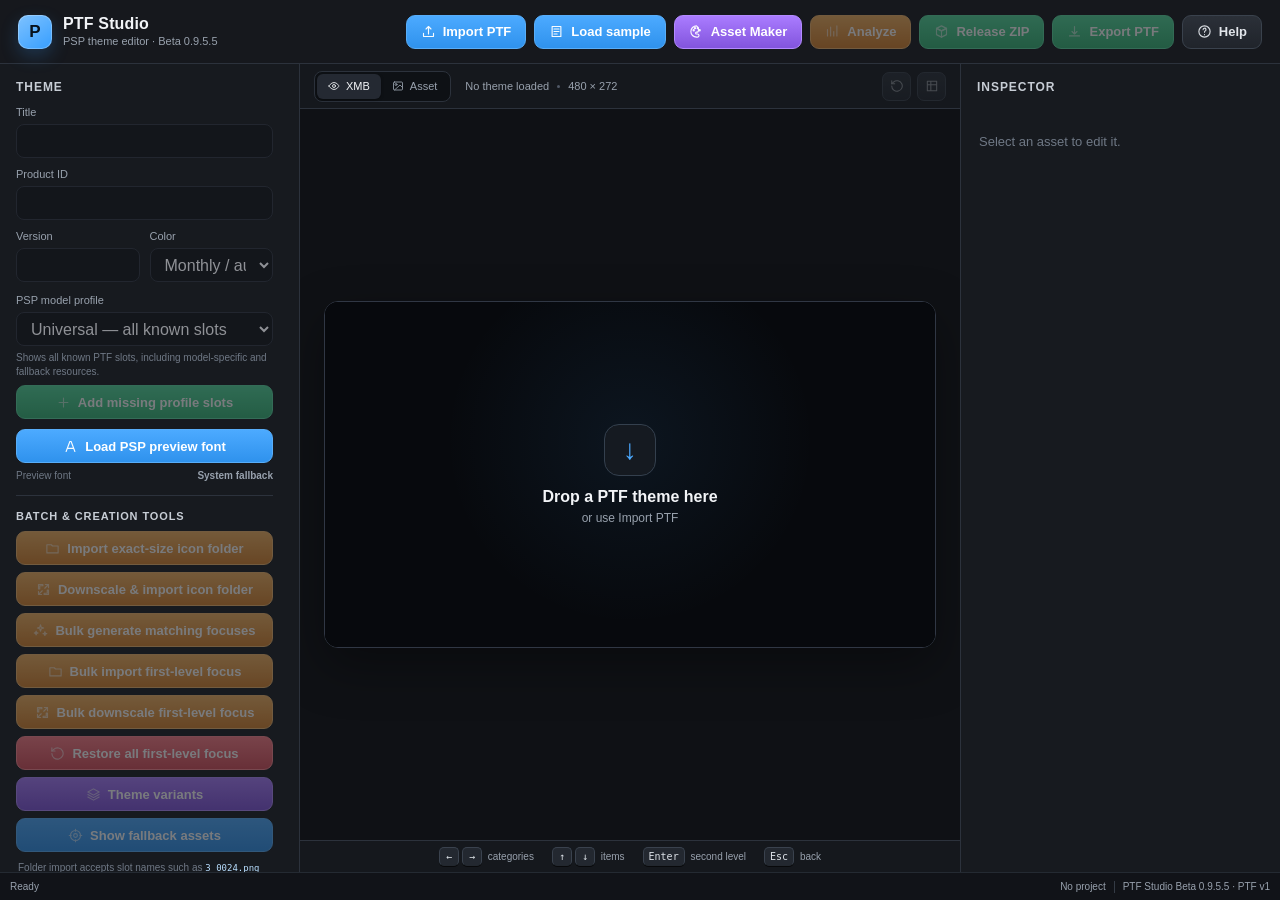
==== commit 569f3ef2: "PTF Studio Beta 0.9.5.5" ====
--- a/PTF Studio.app/Contents/Resources/index.html
+++ b/PTF Studio.app/Contents/Resources/index.html
@@ -4,8 +4,8 @@
 <head>
 <meta charset="utf-8"/>
 <meta content="width=device-width, initial-scale=1" name="viewport"/>
-<title>PTF Studio Beta 0.9.5.4</title>
-<link href="styles.css?v=0.9.5.4-beta" rel="stylesheet"/>
+<title>PTF Studio Beta 0.9.5.5</title>
+<link href="styles.css?v=0.9.5.5-beta" rel="stylesheet"/>
 </head>
 <body>
 <div id="appShell">
@@ -14,7 +14,7 @@
 <div class="brandMark">P</div>
 <div>
 <div class="brandTitle">PTF Studio</div>
-<div class="brandSub">PSP theme editor · Beta 0.9.5.4</div>
+<div class="brandSub">PSP theme editor · Beta 0.9.5.5</div>
 </div>
 </div>
 <div class="topActions">
@@ -195,7 +195,7 @@
 <div class="statusRight">
 <span id="dirtyState">No project</span>
 <span class="statusSep"></span>
-<span>PTF Studio Beta 0.9.5.4 · PTF v1</span>
+<span>PTF Studio Beta 0.9.5.5 · PTF v1</span>
 </div>
 </footer>
 </div>
@@ -204,7 +204,7 @@
 <div class="modalHeader">
 <div>
 <div class="modalTitle" id="aboutTitle">PTF Studio</div>
-<div class="modalVersion">Beta 0.9.5.4 · Build 2026.07.17</div>
+<div class="modalVersion">Beta 0.9.5.5 · Build 2026.07.17</div>
 </div>
 <button aria-label="Close" class="modalClose action-secondary" data-icon="close" id="closeAboutBtn"></button>
 </div>
@@ -517,9 +517,9 @@
 </div>
 </div>
 <div id="toastHost"></div>
-<script src="sample.js?v=0.9.5.4-beta"></script>
-<script src="rlz.js?v=0.9.5.4-beta"></script>
-<script src="app.js?v=0.9.5.4-beta"></script>
-<script src="asset_maker.js?v=0.9.5.4-beta"></script>
+<script src="sample.js?v=0.9.5.5-beta"></script>
+<script src="rlz.js?v=0.9.5.5-beta"></script>
+<script src="app.js?v=0.9.5.5-beta"></script>
+<script src="asset_maker.js?v=0.9.5.5-beta"></script>
 </body>
 </html>
--- a/PTF Studio.app/Contents/Resources/styles.css
+++ b/PTF Studio.app/Contents/Resources/styles.css
@@ -56,9 +56,9 @@
 .button:hover:not(:disabled) { background: var(--panel-3); border-color: #3a4350; transform: translateY(-1px); }
 .button:active:not(:disabled) { transform: translateY(0); }
 .button:disabled { opacity: .42; cursor: not-allowed; }
-.button.primary { background: linear-gradient(180deg,#4caaff,#2f92ed); border-color: #4aa8ff; color: #06111d; }
+.button.primary { background: linear-gradient(180deg,#4caaff,#2f92ed); border-color: #4aa8ff; color: #fff; }
 .button.primary:hover:not(:disabled) { background: linear-gradient(180deg,#67b8ff,#3da0f7); }
-.button.success { background: linear-gradient(180deg,#4cd795,#35ba7b); border-color: #52d89b; color: #06140d; }
+.button.success { background: linear-gradient(180deg,#4cd795,#35ba7b); border-color: #52d89b; color: #fff; }
 .button.full { width: 100%; }
 
 .workspace { min-height: 0; display: grid; grid-template-columns: 300px minmax(540px,1fr) 320px; }
@@ -583,31 +583,31 @@
   stroke: currentColor; opacity: .96;
 }
 .button.action-open, .miniButton.action-open, .importChoice.action-open {
-  background: linear-gradient(180deg,#4caaff,#2f92ed); border-color:#58adf8; color:#07131f;
+  background: linear-gradient(180deg,#4caaff,#2f92ed); border-color:#58adf8; color:#fff;
 }
 .button.action-open:hover:not(:disabled), .miniButton.action-open:hover:not(:disabled), .importChoice.action-open:hover {
   background: linear-gradient(180deg,#6abbff,#3da0f7); border-color:#75c1ff;
 }
 .button.action-generate, .miniButton.action-generate {
-  background: linear-gradient(180deg,#53dc9d,#36b978); border-color:#5cdea4; color:#06140d;
+  background: linear-gradient(180deg,#53dc9d,#36b978); border-color:#5cdea4; color:#fff;
 }
 .button.action-generate:hover:not(:disabled), .miniButton.action-generate:hover:not(:disabled) {
   background: linear-gradient(180deg,#70e9b2,#43ca89); border-color:#7aebb8;
 }
 .button.action-creative, .miniButton.action-creative {
-  background: linear-gradient(180deg,#aa7cff,#8254dd); border-color:#b38aff; color:#130822;
+  background: linear-gradient(180deg,#aa7cff,#8254dd); border-color:#b38aff; color:#fff;
 }
 .button.action-creative:hover:not(:disabled), .miniButton.action-creative:hover:not(:disabled) {
   background: linear-gradient(180deg,#bc96ff,#9468e8); border-color:#c4a1ff;
 }
 .button.action-batch, .miniButton.action-batch, .importChoice.action-batch {
-  background: linear-gradient(180deg,#f4b25f,#d8832d); border-color:#f1b66d; color:#1e0f02;
+  background: linear-gradient(180deg,#f4b25f,#d8832d); border-color:#f1b66d; color:#fff;
 }
 .button.action-batch:hover:not(:disabled), .miniButton.action-batch:hover:not(:disabled), .importChoice.action-batch:hover {
   background: linear-gradient(180deg,#ffc57e,#e79542); border-color:#ffca88;
 }
 .button.action-danger, .miniButton.action-danger {
-  background: linear-gradient(180deg,#ff7c86,#d84e5a); border-color:#ff8992; color:#21070a;
+  background: linear-gradient(180deg,#ff7c86,#d84e5a); border-color:#ff8992; color:#fff;
 }
 .button.action-danger:hover:not(:disabled), .miniButton.action-danger:hover:not(:disabled) {
   background: linear-gradient(180deg,#ff929a,#e65f69); border-color:#ffa0a7;
@@ -635,3 +635,11 @@
 .miniButton .buttonIcon { width:12px; height:12px; }
 
 .helpMenu button.action-secondary { color:#e1e5ea; }
+
+/* Beta 0.9.5.5 — white action-button labels and icons. */
+.button.primary, .button.success,
+.button.action-open, .miniButton.action-open, .importChoice.action-open,
+.button.action-generate, .miniButton.action-generate,
+.button.action-creative, .miniButton.action-creative,
+.button.action-batch, .miniButton.action-batch, .importChoice.action-batch,
+.button.action-danger, .miniButton.action-danger { color:#fff; }
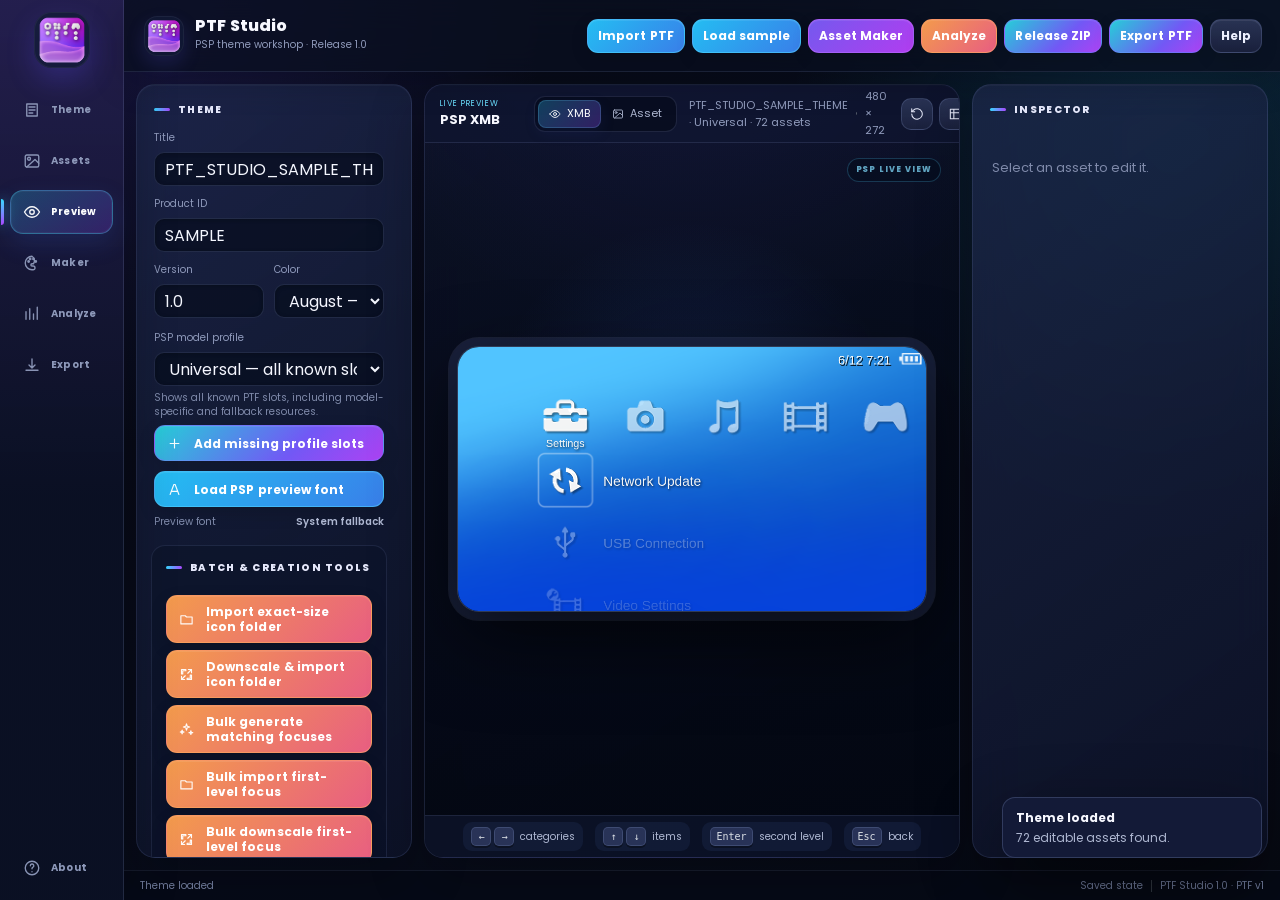
==== commit fb184315: "PTF Studio V 1.0" ====
--- a/PTF Studio.app/Contents/Resources/index.html
+++ b/PTF Studio.app/Contents/Resources/index.html
@@ -4,17 +4,37 @@
 <head>
 <meta charset="utf-8"/>
 <meta content="width=device-width, initial-scale=1" name="viewport"/>
-<title>PTF Studio Beta 0.9.5.5</title>
-<link href="styles.css?v=0.9.5.5-beta" rel="stylesheet"/>
+<title>PTF Studio 1.0</title>
+<link href="assets/app-icon-16.png" rel="icon" sizes="16x16" type="image/png"/>
+<link href="assets/app-icon-32.png" rel="icon" sizes="32x32" type="image/png"/>
+<link href="assets/app-icon-256.png" rel="apple-touch-icon"/>
+<link href="https://fonts.googleapis.com" rel="preconnect"/>
+<link crossorigin="anonymous" href="https://fonts.gstatic.com" rel="preconnect"/>
+<link href="https://fonts.googleapis.com/css2?family=Poppins:wght@400;500;600;700;800;900&amp;display=swap" rel="stylesheet"/>
+<link href="styles.css?v=1.0-poppins-ui" rel="stylesheet"/>
 </head>
-<body>
+<body class="release10">
 <div id="appShell">
+<nav class="appRail" aria-label="PTF Studio navigation">
+<div class="railLogo" title="PTF Studio 1.0"><img alt="PTF Studio" src="assets/app-icon-64.png"/></div>
+<div class="railNav">
+<button class="railButton" data-icon="sample" data-rail-action="theme" title="Theme settings"><span>Theme</span></button>
+<button class="railButton" data-icon="image" data-rail-action="assets" title="Theme assets"><span>Assets</span></button>
+<button class="railButton active" data-icon="preview" data-rail-action="preview" title="Live XMB preview"><span>Preview</span></button>
+<button class="railButton" data-icon="palette" data-rail-action="maker" title="Asset Maker"><span>Maker</span></button>
+<button class="railButton" data-icon="analyze" data-rail-action="analysis" title="Asset analysis"><span>Analyze</span></button>
+<button class="railButton" data-icon="download" data-rail-action="export" title="Export PTF"><span>Export</span></button>
+</div>
+<div class="railBottom">
+<button class="railButton" data-icon="help" data-rail-action="about" title="About PTF Studio"><span>About</span></button>
+</div>
+</nav>
 <header class="topbar">
 <div class="brand">
-<div class="brandMark">P</div>
+<div class="brandMark"><img alt="" src="assets/app-icon-64.png"/></div>
 <div>
 <div class="brandTitle">PTF Studio</div>
-<div class="brandSub">PSP theme editor · Beta 0.9.5.5</div>
+<div class="brandSub">PSP theme workshop · Release 1.0</div>
 </div>
 </div>
 <div class="topActions">
@@ -29,14 +49,16 @@
 <button aria-expanded="false" aria-haspopup="true" class="button action-secondary" data-icon="help" id="helpMenuBtn">Help</button>
 <div class="helpMenu hidden" id="helpMenu" role="menu">
 <button class="action-secondary" data-icon="info" id="aboutBtn" role="menuitem">About PTF Studio</button>
+<button class="action-secondary" data-icon="book" id="guideBtn" role="menuitem">PSP Design Guide</button>
 <button class="action-secondary" data-icon="users" id="creditsBtn" role="menuitem">Credits</button>
+<a class="action-secondary" data-icon="github" href="https://github.com/S1implyBlue/PTF-Studio" rel="noopener noreferrer" role="menuitem" target="_blank">GitHub Repository</a>
 </div>
 </div>
 </div>
 </header>
 <main class="workspace">
 <aside class="sidebar leftPanel">
-<section class="panelSection projectSection">
+<section class="panelSection projectSection" id="themeSection">
 <div class="sectionTitle">Theme</div>
 <div class="fieldGroup compact">
 <label>Title</label>
@@ -91,7 +113,7 @@
 <div class="batchHint">Folder import accepts slot names such as <code>3_0024.png</code> or descriptive names such as <code>first_theme_settings_focus.png</code>.</div>
 </div>
 </section>
-<section class="panelSection assetsSection">
+<section class="panelSection assetsSection" id="assetsSection">
 <div class="sectionTitleRow">
 <div class="sectionTitle">Assets</div>
 <input class="searchInput" disabled="" id="assetSearch" placeholder="Search" type="search"/>
@@ -101,8 +123,8 @@
           </div>
 </section>
 </aside>
-<section class="centerStage">
-<div class="viewerToolbar">
+<section class="centerStage" id="previewStage">
+<div class="viewerToolbar"><div class="viewerHeading"><span class="viewerEyebrow">Live preview</span><strong>PSP XMB</strong></div>
 <div class="segmented">
 <button class="seg active" data-icon="preview" data-view="xmb">XMB</button>
 <button class="seg" data-icon="image" data-view="assets">Asset</button>
@@ -195,16 +217,19 @@
 <div class="statusRight">
 <span id="dirtyState">No project</span>
 <span class="statusSep"></span>
-<span>PTF Studio Beta 0.9.5.5 · PTF v1</span>
+<span>PTF Studio 1.0 · PTF v1</span>
 </div>
 </footer>
 </div>
 <div aria-labelledby="aboutTitle" aria-modal="true" class="modalBackdrop hidden" id="aboutModal" role="dialog">
 <div class="modalCard">
 <div class="modalHeader">
+<div class="aboutBrand">
+<img alt="PTF Studio icon" class="aboutBrandIcon" src="assets/app-icon-64.png"/>
 <div>
 <div class="modalTitle" id="aboutTitle">PTF Studio</div>
-<div class="modalVersion">Beta 0.9.5.5 · Build 2026.07.17</div>
+<div class="modalVersion">Version 1.0 · Build 2026.07.17</div>
+</div>
 </div>
 <button aria-label="Close" class="modalClose action-secondary" data-icon="close" id="closeAboutBtn"></button>
 </div>
@@ -224,10 +249,134 @@
 <h3>Third-party libraries</h3>
 <p>No external runtime libraries are bundled. PTF Studio uses standard browser APIs, including its built-in legacy LZR/RLZ decoder.</p>
 </div>
-<div class="modalNote">GitHub and forum links can be added to the release description once the public project pages are available.</div>
+<div class="modalNote">Project home: <a href="https://github.com/S1implyBlue/PTF-Studio" rel="noopener noreferrer" target="_blank">github.com/S1implyBlue/PTF-Studio</a></div>
 </div>
 <div class="modalFooter">
 <button class="button action-secondary" data-icon="close" id="modalCloseButton">Close</button>
+</div>
+</div>
+</div>
+<div aria-labelledby="guideTitle" aria-modal="true" class="modalBackdrop hidden" id="guideModal" role="dialog">
+<div class="modalCard guideModalCard">
+<div class="modalHeader">
+<div>
+<div class="modalTitle" id="guideTitle">PSP PTF Design Guide</div>
+<div class="modalVersion">Dimensions, formats, transparency, focus artwork, and hardware limits</div>
+</div>
+<button aria-label="Close" class="modalClose action-secondary" data-icon="close" id="closeGuideBtn"></button>
+</div>
+<div class="modalBody guideBody">
+<section class="guideSection">
+<h3>Required asset dimensions</h3>
+<div class="guideTableWrap"><table class="guideTable"><thead><tr><th>Asset</th><th>Canvas</th><th>Notes</th></tr></thead><tbody>
+<tr><td>Category icon</td><td>64 × 48 px</td><td>No separate focus image.</td></tr>
+<tr><td>First-level icon</td><td>48 × 48 px</td><td>Keep transparent padding inside the full canvas.</td></tr>
+<tr><td>First-level focus</td><td>64 × 64 px</td><td>Matching 48 × 48 icon centred with 8 px space on each side.</td></tr>
+<tr><td>Second-level icon</td><td>32 × 32 px</td><td>Used in nested XMB menus.</td></tr>
+<tr><td>Second-level focus</td><td>48 × 48 px</td><td>Matching 32 × 32 icon centred with 8 px space on each side.</td></tr>
+<tr><td>Preview icon</td><td>16 × 16 px</td><td>Keep the design extremely simple at this size.</td></tr>
+<tr><td>Preview image</td><td>300 × 170 px</td><td>Theme preview shown by the PSP theme selector.</td></tr>
+<tr><td>Wallpaper</td><td>480 × 272 px</td><td>Native PSP screen resolution.</td></tr>
+</tbody></table></div>
+</section>
+<section class="guideSection">
+<h3>Image format and palette limits</h3>
+<ul>
+<li>Use transparent PNG artwork while designing. PTF Studio converts supported assets to PSP-compatible indexed GIM data during export.</li>
+<li>Icon artwork is limited to an indexed palette of no more than 256 RGBA entries. Complex gradients can band or dither after conversion.</li>
+<li>Keep fully transparent pixels transparent and avoid hidden coloured pixels outside the visible artwork.</li>
+<li>Use <strong>Import</strong> only for artwork already matching the exact canvas size. Use <strong>Downscale &amp; Import</strong> for larger artwork.</li>
+<li>Downscaling preserves the complete canvas and transparent borders. It does not trim to visible pixels or enlarge undersized artwork.</li>
+</ul>
+</section>
+<section class="guideSection">
+<h3>PSP-safe focus artwork</h3>
+<ul>
+<li>Focus graphics should be an outer white halo stored mainly in the alpha channel, not a second coloured copy of the icon.</li>
+<li>Keep the original icon silhouette centred and leave 8 px of transparent room around it.</li>
+<li>Use restrained blur and opacity. Heavy glow, glass effects, and complex transparency consume palette entries and may break or degrade on hardware.</li>
+<li>Generated focuses are validated for dimensions, palette count, transparency, GIM round-trip, and final theme size before being accepted.</li>
+</ul>
+</section>
+<section class="guideSection">
+<h3>Design recommendations</h3>
+<ul>
+<li>Design with bold silhouettes, clean edges, and limited colour ramps. Tiny details often disappear on the PSP LCD.</li>
+<li>Preview artwork against both dark and bright wallpapers. White XMB labels need sufficient contrast.</li>
+<li>Do not crop transparent margins from icon canvases; PSP alignment depends on the full canvas, not only visible pixels.</li>
+<li>Test the exported PTF on real hardware. The live viewer closely recreates the XMB but is not firmware emulation.</li>
+</ul>
+</section>
+<section class="guideSection guideWarning">
+<h3>Theme limits and common failures</h3>
+<ul>
+<li>Keep the final PTF below approximately 768 KB. Large focus sets and complex palettes can exceed the practical PSP limit.</li>
+<li>Do not invent unsupported record IDs. Later or model-specific XMB items should use the Default/Fallback icon where the PTF format has no safe dedicated slot.</li>
+<li>Never overwrite the only copy of a working theme. Export to a new file and verify it on the PSP first.</li>
+</ul>
+</section>
+<p class="guideSource">Project support and bug reports: <a href="https://github.com/S1implyBlue/PTF-Studio" rel="noopener noreferrer" target="_blank">PTF Studio on GitHub</a></p>
+</div>
+<div class="modalFooter">
+<button class="button action-secondary" data-icon="close" id="guideCloseButton">Close</button>
+</div>
+</div>
+</div>
+<div aria-labelledby="exportDialogTitle" aria-modal="true" class="modalBackdrop hidden" id="exportModal" role="dialog">
+<div class="modalCard exportModalCard">
+<div class="modalHeader">
+<div>
+<div class="modalTitle" id="exportDialogTitle">Export PSP PTF Theme</div>
+<div class="modalVersion">Review metadata, choose the output filename, and validate the theme before export</div>
+</div>
+<button aria-label="Close" class="modalClose action-secondary" data-close-modal="exportModal" data-icon="close"></button>
+</div>
+<div class="modalBody exportModalBody">
+<div class="exportFormGrid">
+<div class="fieldGroup compact exportFileField">
+<label>Output filename</label>
+<input id="exportFileName" maxlength="128" placeholder="MY_THEME.ptf" type="text"/>
+<div class="fieldHint">The .ptf extension is added automatically when omitted.</div>
+</div>
+<div class="fieldGroup compact">
+<label>Theme title</label>
+<input id="exportTitle" maxlength="128" type="text"/>
+</div>
+<div class="fieldGroup compact">
+<label>Product ID</label>
+<input id="exportProductId" maxlength="48" type="text"/>
+<div class="fieldHint">Letters, numbers, hyphens, and underscores only.</div>
+</div>
+<div class="fieldGroup compact">
+<label>Version</label>
+<input id="exportVersion" maxlength="8" type="text"/>
+</div>
+<div class="fieldGroup compact">
+<label>Theme colour</label>
+<select id="exportThemeColor"></select>
+<div class="fieldHint">Choose Monthly / automatic or a fixed January–December colour.</div>
+</div>
+</div>
+<div aria-live="polite" class="exportValidationCard checking" id="exportValidationCard">
+<div class="exportValidationHeader">
+<div class="exportValidationIcon" id="exportValidationIcon"></div>
+<div>
+<strong id="exportValidationTitle">Waiting for validation</strong>
+<span id="exportValidationSummary">PTF Studio will verify metadata, assets, compression, and final file size.</span>
+</div>
+<span class="exportSizePill" id="exportSizePill">—</span>
+</div>
+<ul class="exportValidationList" id="exportValidationList"></ul>
+</div>
+<label class="exportConfirmRow disabled" id="exportConfirmRow">
+<input disabled id="exportConfirmCheck" type="checkbox"/>
+<span>I confirm that I reviewed the validation results and want to export this theme.</span>
+</label>
+</div>
+<div class="modalFooter exportModalFooter">
+<button class="button action-secondary" data-close-modal="exportModal" data-icon="close">Cancel</button>
+<button class="button action-batch" data-icon="analyze" id="refreshExportValidationBtn">Validate again</button>
+<button class="button action-generate" data-icon="download" disabled id="confirmExportBtn">Export validated PTF</button>
 </div>
 </div>
 </div>
@@ -265,8 +414,8 @@
 </div>
 <div class="inlineFields">
 <div class="fieldGroup compact">
-<label>Glow color</label>
-<input id="focusColor" type="color" value="#ffffff"/>
+<label>Focus RGB</label>
+<input disabled id="focusColor" title="Sony-compatible generated focuses use pure white RGB" type="color" value="#ffffff"/>
 </div>
 <div class="fieldGroup compact">
 <label>Opacity</label>
@@ -275,23 +424,20 @@
 </div>
 </div>
 <div class="fieldGroup compact">
-<label>Blur radius</label>
-<input id="focusBlur" max="14" min="0" type="range" value="6"/>
+<label>Halo blur radius</label>
+<input id="focusBlur" max="6" min="2" type="range" value="6"/>
 <span class="rangeValue" id="focusBlurValue">6 px</span>
 </div>
 <div class="fieldGroup compact">
-<label>Icon padding</label>
-<input id="focusPadding" max="14" min="0" type="range" value="7"/>
-<span class="rangeValue" id="focusPaddingValue">7 px</span>
-</div>
-<label class="checkRow">
-<input id="focusIncludeCore" type="checkbox"/>
-<span>Include a faint sharp core inside the glow</span>
-</label>
+<label>Sony canvas margin</label>
+<input disabled id="focusPadding" max="8" min="8" type="range" value="8"/>
+<span class="rangeValue" id="focusPaddingValue">8 px</span>
+</div>
+<input hidden id="focusIncludeCore" type="checkbox"/>
 <div class="focusBatchSummary" id="focusBatchSummary">Select a target to preview the matching icon pairs.</div>
 <button class="button full action-generate" data-icon="sparkles" id="applyFocusGeneratorBtn">Generate matching focus assets</button>
 <button class="button full action-secondary" data-icon="undo" disabled="" id="undoFocusGeneratorBtn">Undo last bulk generation</button>
-<div class="modalNote">Each normal icon is paired with its own focus slot. Missing-only mode leaves existing focus artwork untouched; replace mode regenerates every matching focus.</div>
+<div class="modalNote">PSP-safe mode follows Sony's focus workflow: the body stays at native size, is centred with an 8 px transparent margin, the sharp core is removed, RGB remains pure white, and glow strength is stored in a maximum 64-entry alpha palette. The theme is rebuilt and checked against the 768 KB limit before changes are accepted.</div>
 </div>
 </div>
 </div>
@@ -517,9 +663,9 @@
 </div>
 </div>
 <div id="toastHost"></div>
-<script src="sample.js?v=0.9.5.5-beta"></script>
-<script src="rlz.js?v=0.9.5.5-beta"></script>
-<script src="app.js?v=0.9.5.5-beta"></script>
-<script src="asset_maker.js?v=0.9.5.5-beta"></script>
+<script src="sample.js?v=1.0-focusfix"></script>
+<script src="rlz.js?v=1.0-focusfix"></script>
+<script src="app.js?v=1.0-sidebar-align"></script>
+<script src="asset_maker.js?v=1.0-final-polish"></script>
 </body>
 </html>
--- a/PTF Studio.app/Contents/Resources/styles.css
+++ b/PTF Studio.app/Contents/Resources/styles.css
@@ -23,7 +23,7 @@
   --warning: #f0bd58;
   --radius: 12px;
   --shadow: 0 18px 50px rgba(0,0,0,.35);
-  font-family: Inter, ui-sans-serif, -apple-system, BlinkMacSystemFont, "Segoe UI", sans-serif;
+  font-family: "Poppins", ui-sans-serif, -apple-system, BlinkMacSystemFont, "Segoe UI", sans-serif;
 }
 
 * { box-sizing: border-box; }
@@ -643,3 +643,716 @@
 .button.action-creative, .miniButton.action-creative,
 .button.action-batch, .miniButton.action-batch, .importChoice.action-batch,
 .button.action-danger, .miniButton.action-danger { color:#fff; }
+
+/* --------------------------------------------------------------------------
+   PTF Studio 1.0 — release interface
+   A modern cyan/violet workspace inspired by contemporary creative tools.
+   -------------------------------------------------------------------------- */
+.release10 {
+  --bg: #070b16;
+  --panel: rgba(15, 21, 42, .88);
+  --panel-2: rgba(27, 36, 68, .88);
+  --panel-3: rgba(42, 52, 92, .92);
+  --line: rgba(137, 157, 217, .18);
+  --line-soft: rgba(137, 157, 217, .11);
+  --text: #f7f8ff;
+  --muted: #aeb7d1;
+  --muted-2: #7f8aaa;
+  --accent: #37d4ff;
+  --accent-2: #a448ff;
+  --success: #40d6a0;
+  --danger: #ff6b83;
+  --warning: #ffb65f;
+  --radius: 16px;
+  --shadow: 0 24px 70px rgba(0, 0, 0, .45);
+  background:
+    radial-gradient(circle at 8% 0%, rgba(95, 72, 255, .20), transparent 30%),
+    radial-gradient(circle at 92% 16%, rgba(31, 208, 255, .14), transparent 28%),
+    linear-gradient(145deg, #080b17 0%, #080d1d 45%, #070a14 100%);
+}
+.release10::before {
+  content: "";
+  position: fixed;
+  inset: 0;
+  pointer-events: none;
+  opacity: .22;
+  background-image:
+    linear-gradient(rgba(255,255,255,.018) 1px, transparent 1px),
+    linear-gradient(90deg, rgba(255,255,255,.018) 1px, transparent 1px);
+  background-size: 32px 32px;
+  mask-image: linear-gradient(to bottom, black, transparent 82%);
+}
+.release10 #appShell {
+  position: relative;
+  height: 100vh;
+  display: grid;
+  grid-template-columns: 74px minmax(0, 1fr);
+  grid-template-rows: 72px minmax(0, 1fr) 30px;
+}
+.release10 .appRail {
+  grid-column: 1;
+  grid-row: 1 / -1;
+  z-index: 20;
+  display: flex;
+  flex-direction: column;
+  align-items: center;
+  padding: 12px 9px 10px;
+  border-right: 1px solid rgba(161, 178, 231, .16);
+  background:
+    linear-gradient(180deg, rgba(54, 42, 108, .58), rgba(10, 16, 35, .92) 55%),
+    rgba(11, 16, 35, .92);
+  box-shadow: 14px 0 42px rgba(0, 0, 0, .20);
+  backdrop-filter: blur(22px);
+  -webkit-backdrop-filter: blur(22px);
+}
+.release10 .railLogo {
+  width: 48px;
+  height: 48px;
+  display: grid;
+  place-items: center;
+  border-radius: 17px;
+  background: linear-gradient(145deg, #32ddff 0%, #705dff 52%, #d13aff 100%);
+  box-shadow: 0 12px 28px rgba(98, 79, 255, .38), inset 0 0 0 1px rgba(255,255,255,.32);
+  color: white;
+  font-size: 20px;
+  font-weight: 850;
+  letter-spacing: -.05em;
+}
+.release10 .railLogo span { filter: drop-shadow(0 2px 4px rgba(0,0,0,.28)); }
+.release10 .railNav { display: grid; gap: 7px; width: 100%; margin-top: 20px; }
+.release10 .railBottom { width: 100%; margin-top: auto; }
+.release10 .railButton {
+  position: relative;
+  appearance: none;
+  width: 100%;
+  min-height: 54px;
+  border: 1px solid transparent;
+  border-radius: 15px;
+  background: transparent;
+  color: #8e99ba;
+  display: grid;
+  place-items: center;
+  align-content: center;
+  gap: 3px;
+  cursor: pointer;
+  transition: .18s ease;
+}
+.release10 .railButton .buttonIcon { width: 19px; height: 19px; }
+.release10 .railButton > span { font-size: 8px; font-weight: 700; letter-spacing: .02em; }
+.release10 .railButton:hover {
+  color: #f5f7ff;
+  background: rgba(126, 111, 255, .12);
+  border-color: rgba(145, 140, 255, .16);
+  transform: translateY(-1px);
+}
+.release10 .railButton.active {
+  color: white;
+  border-color: rgba(83, 218, 255, .32);
+  background: linear-gradient(145deg, rgba(42, 211, 255, .23), rgba(139, 64, 255, .24));
+  box-shadow: inset 0 0 0 1px rgba(255,255,255,.04), 0 9px 24px rgba(51, 95, 211, .18);
+}
+.release10 .railButton.active::before {
+  content: "";
+  position: absolute;
+  left: -9px;
+  width: 3px;
+  height: 26px;
+  border-radius: 0 5px 5px 0;
+  background: linear-gradient(#36dcff, #ab47ff);
+  box-shadow: 0 0 14px rgba(55, 212, 255, .85);
+}
+.release10 .topbar {
+  grid-column: 2;
+  grid-row: 1;
+  min-width: 0;
+  padding: 0 18px 0 20px;
+  border-bottom: 1px solid rgba(144, 160, 210, .14);
+  background: rgba(10, 15, 31, .74);
+  box-shadow: 0 10px 34px rgba(0,0,0,.18);
+}
+.release10 .brandMark {
+  width: 38px;
+  height: 38px;
+  border-radius: 13px;
+  color: white;
+  background: linear-gradient(145deg, #2bd7ff, #7757ff 54%, #c83cff);
+  box-shadow: 0 10px 25px rgba(91, 83, 255, .28), inset 0 0 0 1px rgba(255,255,255,.28);
+}
+.release10 .brandTitle { font-size: 16px; font-weight: 790; }
+.release10 .brandSub { color: #8f9aba; font-size: 10px; }
+.release10 .topActions { gap: 7px; min-width: 0; }
+.release10 .button {
+  min-height: 34px;
+  border-radius: 11px;
+  border-color: rgba(156, 174, 226, .20);
+  box-shadow: inset 0 1px 0 rgba(255,255,255,.08), 0 6px 17px rgba(0,0,0,.13);
+  font-size: 12px;
+  letter-spacing: .005em;
+}
+.release10 .button:hover:not(:disabled) { transform: translateY(-1px); filter: brightness(1.07); }
+.release10 .button.action-open, .release10 .miniButton.action-open, .release10 .importChoice.action-open {
+  background: linear-gradient(135deg, #24bdf2, #397fe9);
+  border-color: rgba(85, 205, 255, .55);
+}
+.release10 .button.action-generate, .release10 .miniButton.action-generate {
+  background: linear-gradient(135deg, #25cfd8, #7258f5 62%, #ad42f4);
+  border-color: rgba(127, 117, 255, .55);
+}
+.release10 .button.action-creative, .release10 .miniButton.action-creative {
+  background: linear-gradient(135deg, #7459ee, #b13df0);
+  border-color: rgba(196, 108, 255, .52);
+}
+.release10 .button.action-batch, .release10 .miniButton.action-batch, .release10 .importChoice.action-batch {
+  background: linear-gradient(135deg, #f39b4c, #e85e82);
+  border-color: rgba(255, 164, 105, .55);
+}
+.release10 .button.action-danger, .release10 .miniButton.action-danger {
+  background: linear-gradient(135deg, #ef5779, #c6426b);
+  border-color: rgba(255, 113, 144, .55);
+}
+.release10 .button.action-secondary, .release10 .miniButton.action-secondary, .release10 .iconButton.action-secondary {
+  background: linear-gradient(180deg, rgba(46, 56, 91, .88), rgba(27, 34, 62, .92));
+  border-color: rgba(151, 169, 224, .20);
+  color: #edf0ff;
+}
+.release10 .workspace {
+  grid-column: 2;
+  grid-row: 2;
+  min-width: 0;
+  min-height: 0;
+  padding: 12px;
+  gap: 12px;
+  grid-template-columns: 306px minmax(520px, 1fr) 326px;
+  background: transparent;
+}
+.release10 .sidebar,
+.release10 .centerStage {
+  border: 1px solid rgba(137, 157, 217, .16);
+  border-radius: 19px;
+  background:
+    linear-gradient(145deg, rgba(31, 42, 78, .70), rgba(13, 19, 41, .86));
+  box-shadow: 0 20px 55px rgba(0,0,0,.25), inset 0 1px 0 rgba(255,255,255,.035);
+  overflow: hidden;
+  backdrop-filter: blur(18px);
+  -webkit-backdrop-filter: blur(18px);
+}
+.release10 .leftPanel,
+.release10 .rightPanel { border: 1px solid rgba(137, 157, 217, .16); }
+.release10 .leftPanel { overflow-y: auto; }
+.release10 .rightPanel { overflow: hidden; }
+.release10 .panelSection { padding: 17px; }
+.release10 .projectSection { border-bottom: 1px solid rgba(141, 159, 214, .13); }
+.release10 .sectionTitle {
+  color: #e5e8fb;
+  font-size: 10px;
+  letter-spacing: .13em;
+  margin-bottom: 12px;
+}
+.release10 .sectionTitle::before {
+  content: "";
+  display: inline-block;
+  width: 16px;
+  height: 3px;
+  margin: 0 8px 2px 0;
+  border-radius: 99px;
+  background: linear-gradient(90deg, #36d9ff, #a848ff);
+}
+.release10 .fieldGroup label { color: #8f9abb; font-size: 10px; }
+.release10 .fieldGroup input,
+.release10 .fieldGroup select,
+.release10 select,
+.release10 .searchInput {
+  border-color: rgba(145, 163, 218, .18);
+  background: rgba(7, 12, 28, .68);
+  color: #f5f7ff;
+  border-radius: 10px;
+  box-shadow: inset 0 1px 4px rgba(0,0,0,.22);
+}
+.release10 .fieldGroup input:focus,
+.release10 .fieldGroup select:focus,
+.release10 .searchInput:focus {
+  border-color: rgba(58, 215, 255, .70);
+  box-shadow: 0 0 0 3px rgba(55, 212, 255, .12), inset 0 1px 4px rgba(0,0,0,.2);
+}
+.release10 .batchTools {
+  padding: 14px;
+  margin: 15px -3px 0;
+  border: 1px solid rgba(149, 162, 222, .13);
+  border-radius: 14px;
+  background: rgba(13, 20, 42, .58);
+}
+.release10 .assetGroupHeader {
+  top: -1px;
+  margin: 0 -4px;
+  padding: 8px 8px;
+  border-radius: 9px;
+  background: rgba(14, 21, 44, .96);
+  backdrop-filter: blur(10px);
+}
+.release10 .assetList { gap: 7px; }
+.release10 .assetRow {
+  padding: 8px;
+  border: 1px solid rgba(143, 160, 214, .08);
+  background: rgba(9, 15, 33, .32);
+  border-radius: 12px;
+}
+.release10 .assetRow:hover {
+  background: rgba(46, 61, 105, .52);
+  border-color: rgba(97, 201, 255, .18);
+  transform: translateX(2px);
+}
+.release10 .assetRow.selected {
+  background: linear-gradient(135deg, rgba(40, 202, 255, .17), rgba(145, 64, 255, .17));
+  border-color: rgba(71, 210, 255, .48);
+  box-shadow: inset 0 0 0 1px rgba(178, 93, 255, .12), 0 8px 20px rgba(20, 48, 115, .16);
+}
+.release10 .assetThumb {
+  border-color: rgba(148, 166, 222, .19);
+  background: rgba(4, 8, 18, .74);
+  border-radius: 10px;
+}
+.release10 .assetBadge { border-radius: 8px; }
+.release10 .centerStage {
+  grid-template-rows: 58px minmax(0, 1fr) 42px;
+  background:
+    radial-gradient(circle at 50% -20%, rgba(104, 79, 255, .16), transparent 42%),
+    linear-gradient(145deg, rgba(14, 20, 43, .84), rgba(5, 10, 24, .92));
+}
+.release10 .viewerToolbar {
+  min-width: 0;
+  padding: 0 15px;
+  gap: 12px;
+  border-bottom: 1px solid rgba(145, 163, 218, .15);
+  background: rgba(15, 22, 47, .72);
+}
+.release10 .viewerHeading {
+  display: grid;
+  line-height: 1.05;
+  min-width: 82px;
+}
+.release10 .viewerHeading strong { font-size: 13px; color: #f7f8ff; }
+.release10 .viewerEyebrow {
+  color: #6bdfff;
+  font-size: 8px;
+  text-transform: uppercase;
+  letter-spacing: .13em;
+  margin-bottom: 4px;
+}
+.release10 .segmented {
+  padding: 3px;
+  border-color: rgba(147, 164, 220, .16);
+  background: rgba(5, 10, 24, .58);
+  border-radius: 11px;
+}
+.release10 .seg { height: 28px; border-radius: 8px; }
+.release10 .seg.active {
+  color: white;
+  background: linear-gradient(135deg, rgba(40, 201, 255, .28), rgba(147, 70, 255, .30));
+  box-shadow: inset 0 0 0 1px rgba(104, 213, 255, .20), 0 5px 13px rgba(27, 43, 104, .22);
+}
+.release10 .viewerMeta { color: #919cbd; }
+.release10 .viewerControls .iconButton {
+  border-radius: 10px;
+  width: 32px;
+  height: 32px;
+}
+.release10 .viewerWrap {
+  position: relative;
+  padding: clamp(18px, 2.5vw, 34px);
+  background:
+    radial-gradient(circle at 50% 42%, rgba(47, 92, 182, .20), transparent 43%),
+    linear-gradient(180deg, rgba(10, 15, 32, .32), rgba(2, 6, 16, .70));
+}
+.release10 .viewerWrap::before {
+  content: "PSP LIVE VIEW";
+  position: absolute;
+  top: 15px;
+  right: 18px;
+  z-index: 2;
+  padding: 5px 8px;
+  border: 1px solid rgba(83, 211, 255, .22);
+  border-radius: 99px;
+  background: rgba(5, 13, 29, .56);
+  color: rgba(130, 222, 255, .72);
+  font-size: 8px;
+  font-weight: 750;
+  letter-spacing: .12em;
+}
+.release10 .dropZone {
+  width: min(100%, 1000px);
+  border: 1px solid rgba(144, 168, 230, .32);
+  border-radius: 22px;
+  background: #030712;
+  box-shadow:
+    0 28px 80px rgba(0,0,0,.58),
+    0 0 0 8px rgba(23, 32, 65, .42),
+    0 0 0 9px rgba(160, 180, 238, .12),
+    inset 0 0 0 1px rgba(255,255,255,.05);
+}
+.release10 #xmbCanvas { background: #03050a; }
+.release10 .dropOverlay {
+  background:
+    radial-gradient(circle at 50% 40%, rgba(45, 212, 255, .13), transparent 32%),
+    radial-gradient(circle at 58% 56%, rgba(165, 65, 255, .12), transparent 35%);
+}
+.release10 .dropIcon {
+  border-color: rgba(74, 213, 255, .34);
+  background: linear-gradient(145deg, rgba(42, 210, 255, .18), rgba(133, 65, 255, .18));
+  color: #74e4ff;
+  box-shadow: 0 12px 30px rgba(40, 100, 210, .20);
+}
+.release10 .navHelp {
+  gap: 12px;
+  border-top-color: rgba(145, 163, 218, .13);
+  background: rgba(12, 19, 41, .76);
+}
+.release10 .navHelp > span {
+  padding: 5px 8px;
+  border-radius: 9px;
+  background: rgba(27, 38, 71, .48);
+}
+.release10 kbd {
+  border-color: rgba(151, 169, 223, .20);
+  background: rgba(54, 65, 106, .66);
+  box-shadow: 0 2px 0 rgba(0,0,0,.35);
+}
+.release10 .inspectorSection { background: transparent; }
+.release10 .assetHero {
+  border-color: rgba(146, 165, 221, .17);
+  border-radius: 16px;
+  background:
+    radial-gradient(circle at 50% 45%, rgba(84, 103, 184, .32), transparent 46%),
+    linear-gradient(145deg, rgba(23, 32, 65, .82), rgba(6, 11, 26, .82));
+  box-shadow: inset 0 1px 0 rgba(255,255,255,.035);
+}
+.release10 .infoGrid > div,
+.release10 .validationBox,
+.release10 .importModeHelp {
+  border-color: rgba(145, 163, 218, .12);
+  background: rgba(7, 12, 28, .58);
+  border-radius: 11px;
+}
+.release10 .statusbar {
+  grid-column: 2;
+  grid-row: 3;
+  border-top: 1px solid rgba(144, 160, 210, .12);
+  background: rgba(7, 11, 24, .78);
+  color: #7783a5;
+  padding: 0 16px;
+}
+.release10 .helpMenu,
+.release10 .modalCard {
+  border-color: rgba(145, 163, 218, .22);
+  background:
+    radial-gradient(circle at 10% 0%, rgba(94, 77, 255, .12), transparent 36%),
+    rgba(12, 18, 38, .96);
+  box-shadow: 0 35px 100px rgba(0,0,0,.60), inset 0 1px 0 rgba(255,255,255,.04);
+}
+.release10 .modalBackdrop { background: rgba(3, 6, 16, .74); backdrop-filter: blur(16px); }
+.release10 .modalHeader { border-bottom-color: rgba(145, 163, 218, .14); }
+.release10 .modalTitle { font-weight: 800; }
+.release10 .modalNote { border-left-color: #54dcff; background: rgba(70, 179, 255, .09); }
+.release10 .makerModalCard {
+  border-radius: 22px;
+  background: rgba(9, 14, 30, .98);
+}
+.release10 .makerWorkspace { background: #080d1d; }
+.release10 .makerSidebar {
+  background: linear-gradient(180deg, rgba(27, 36, 68, .90), rgba(12, 18, 38, .96));
+}
+.release10 .makerToolsPanel { border-right-color: rgba(145, 163, 218, .14); }
+.release10 .makerInspectorPanel { border-left-color: rgba(145, 163, 218, .14); }
+.release10 .makerCanvasPanel { background: #050914; }
+.release10 .makerCanvasToolbar,
+.release10 .makerCanvasHint {
+  border-color: rgba(145, 163, 218, .13);
+  background: rgba(17, 25, 51, .84);
+}
+.release10 .makerCanvasWrap {
+  background:
+    radial-gradient(circle at center, rgba(64, 87, 163, .17), transparent 46%),
+    #050914;
+}
+.release10 #makerCanvas {
+  border-color: rgba(151, 174, 235, .25);
+  border-radius: 18px;
+  box-shadow: 0 26px 65px rgba(0,0,0,.48), 0 0 0 6px rgba(29, 39, 77, .34);
+}
+.release10 .makerLayerRow {
+  border-color: rgba(145, 163, 218, .11);
+  background: rgba(6, 12, 27, .58);
+  border-radius: 10px;
+}
+.release10 .makerLayerRow.selected {
+  background: linear-gradient(135deg, rgba(40, 202, 255, .17), rgba(145, 64, 255, .17));
+  border-color: rgba(72, 214, 255, .45);
+}
+.release10 .makerPspNote {
+  border-left-color: #ffb55c;
+  background: rgba(255, 160, 75, .08);
+}
+.release10 .toast {
+  border-color: rgba(145, 163, 218, .24);
+  background: rgba(20, 28, 57, .96);
+  border-radius: 13px;
+  backdrop-filter: blur(15px);
+}
+.release10 * { scrollbar-color: rgba(111, 126, 179, .58) transparent; scrollbar-width: thin; }
+.release10 ::-webkit-scrollbar { width: 9px; height: 9px; }
+.release10 ::-webkit-scrollbar-thumb {
+  border: 2px solid transparent;
+  border-radius: 99px;
+  background: linear-gradient(#4e5e91, #724f9d) padding-box;
+}
+.release10 ::-webkit-scrollbar-track { background: transparent; }
+
+@media (max-width: 1380px) {
+  .release10 .workspace { grid-template-columns: 276px minmax(480px, 1fr) 296px; }
+  .release10 .topActions .button { padding-inline: 10px; }
+  .release10 .topActions .buttonIcon { display: none; }
+}
+@media (max-width: 1180px) {
+  .release10 .workspace { grid-template-columns: 256px minmax(470px, 1fr); }
+  .release10 .rightPanel { display: none; }
+  .release10 .topActions #releasePackageBtn,
+  .release10 .topActions #analyzeBtn { display: none; }
+}
+@media (max-width: 900px) {
+  .release10 #appShell { grid-template-columns: 58px minmax(0, 1fr); }
+  .release10 .appRail { padding-inline: 6px; }
+  .release10 .railLogo { width: 40px; height: 40px; border-radius: 14px; }
+  .release10 .railButton { min-height: 48px; }
+  .release10 .railButton > span { display: none; }
+  .release10 .workspace { grid-template-columns: 230px minmax(420px, 1fr); padding: 8px; gap: 8px; }
+  .release10 .topActions #loadSampleBtn,
+  .release10 .topActions #assetMakerBtn { display: none; }
+}
+
+
+/* 1.0 icon integration and navigation alignment — working source */
+.release10 #appShell { grid-template-columns: 124px minmax(0, 1fr); }
+.release10 .appRail { align-items: stretch; padding-inline: 10px; }
+.release10 .railLogo {
+  width: 52px;
+  height: 52px;
+  margin-inline: auto;
+  overflow: hidden;
+  border-radius: 17px;
+  background: transparent;
+  box-shadow: 0 12px 28px rgba(98, 79, 255, .30);
+}
+.release10 .railLogo img,
+.release10 .brandMark img {
+  display: block;
+  width: 100%;
+  height: 100%;
+  object-fit: contain;
+}
+.release10 .brandMark {
+  overflow: hidden;
+  padding: 0;
+  background: transparent;
+}
+.release10 .railNav,
+.release10 .railBottom { width: 100%; }
+.release10 .railButton {
+  min-height: 44px;
+  display: flex;
+  align-items: center;
+  justify-content: flex-start;
+  gap: 9px;
+  padding: 0 12px;
+  text-align: left;
+  border-radius: 13px;
+}
+.release10 .railButton .buttonIcon {
+  width: 18px;
+  height: 18px;
+  flex: 0 0 18px;
+}
+.release10 .railButton > span {
+  display: block;
+  min-width: 0;
+  font-size: 10px;
+  line-height: 1;
+  text-align: left;
+}
+.release10 .railButton.active::before { left: -10px; }
+.aboutBrand { display: flex; align-items: center; gap: 12px; }
+.aboutBrandIcon { width: 48px; height: 48px; object-fit: contain; flex: 0 0 48px; }
+@media (max-width: 900px) {
+  .release10 #appShell { grid-template-columns: 58px minmax(0, 1fr); }
+  .release10 .appRail { align-items: center; padding-inline: 6px; }
+  .release10 .railLogo { width: 40px; height: 40px; border-radius: 14px; }
+  .release10 .railButton { justify-content: center; padding-inline: 0; min-height: 48px; }
+  .release10 .railButton > span { display: none; }
+}
+
+
+/* 1.0 final polish — uncropped application marks and stronger guides */
+.release10 .railLogo {
+  width: 56px;
+  height: 56px;
+  padding: 4px;
+  overflow: visible;
+  border-radius: 18px;
+  background: rgba(19, 27, 57, .78);
+  box-shadow: 0 12px 28px rgba(98, 79, 255, .24), inset 0 0 0 1px rgba(255,255,255,.05);
+}
+.release10 .railLogo img {
+  width: 100%;
+  height: 100%;
+  object-fit: contain;
+  border-radius: 14px;
+}
+.release10 .brandMark {
+  width: 40px;
+  height: 40px;
+  padding: 3px;
+  overflow: visible;
+  border-radius: 13px;
+  background: rgba(19, 27, 57, .72);
+  box-shadow: 0 8px 18px rgba(79, 74, 207, .20), inset 0 0 0 1px rgba(255,255,255,.05);
+}
+.release10 .brandMark img {
+  width: 100%;
+  height: 100%;
+  object-fit: contain;
+  border-radius: 10px;
+}
+.release10 #toggleGridBtn.guidesActive {
+  color: #fff;
+  border-color: rgba(83, 226, 255, .85);
+  background: linear-gradient(135deg, rgba(30, 203, 255, .42), rgba(135, 65, 255, .42));
+  box-shadow: 0 0 0 2px rgba(53, 213, 255, .14), 0 0 18px rgba(62, 202, 255, .24);
+}
+@media (max-width: 900px) {
+  .release10 .railLogo { width: 42px; height: 42px; padding: 3px; border-radius: 13px; }
+  .release10 .railLogo img { border-radius: 10px; }
+}
+
+
+/* Version 1.0 final help-layer and PSP design-guide refinements. */
+.topbar { position: relative; z-index: 400; overflow: visible; }
+.menuWrap { z-index: 410; }
+.helpMenu { z-index: 500; }
+.helpMenu a {
+  appearance: none; width: 100%; border: 0; border-radius: 7px; padding: 9px 10px;
+  background: transparent; color: var(--text); text-align: left; cursor: pointer; font-size: 13px;
+  text-decoration: none; display: flex; align-items: center; gap: 8px;
+}
+.helpMenu a:hover { background: var(--panel-3); }
+.helpMenu a .buttonIcon { width: 14px; height: 14px; }
+.guideModalCard { width: min(860px, 96vw); }
+.guideBody { display: grid; gap: 18px; }
+.guideSection { border: 1px solid rgba(145,163,218,.15); border-radius: 13px; background: rgba(7,12,28,.42); padding: 15px 16px; }
+.guideSection h3 { margin: 0 0 10px; font-size: 14px; color: #eef4ff; }
+.guideSection ul { margin: 0; padding-left: 19px; color: #b8c4de; font-size: 12px; line-height: 1.58; }
+.guideSection li + li { margin-top: 5px; }
+.guideTableWrap { overflow-x: auto; }
+.guideTable { width: 100%; border-collapse: collapse; font-size: 12px; color: #bec9df; }
+.guideTable th, .guideTable td { padding: 9px 10px; border-bottom: 1px solid rgba(145,163,218,.12); text-align: left; vertical-align: top; }
+.guideTable th { color: #f0f5ff; font-size: 10px; text-transform: uppercase; letter-spacing: .07em; background: rgba(100,125,210,.08); }
+.guideTable td:nth-child(2) { white-space: nowrap; color: #70ddff; font-weight: 700; }
+.guideWarning { border-color: rgba(255,176,83,.28); background: rgba(111,62,12,.14); }
+.guideSource { margin: 0; color: #8d9abb; font-size: 12px; text-align: center; }
+.guideSource a, .modalNote a { color: #6fe3ff; text-decoration: none; }
+.guideSource a:hover, .modalNote a:hover { text-decoration: underline; }
+
+
+/* Version 1.0 export review and validation workflow */
+.exportModalCard { width: min(760px, 96vw); }
+.exportModalBody { display: grid; gap: 18px; }
+.exportFormGrid { display: grid; grid-template-columns: 1fr 1fr; gap: 13px 16px; }
+.exportFileField { grid-column: 1 / -1; }
+.exportValidationCard {
+  border: 1px solid var(--line); border-radius: 14px; padding: 15px;
+  background: rgba(8, 13, 29, .72); transition: border-color .18s ease, background .18s ease;
+}
+.exportValidationCard.checking { border-color: rgba(84, 220, 255, .34); }
+.exportValidationCard.ok { border-color: rgba(70, 201, 139, .55); background: rgba(30, 115, 78, .10); }
+.exportValidationCard.warn { border-color: rgba(240, 189, 88, .55); background: rgba(134, 93, 18, .10); }
+.exportValidationCard.bad { border-color: rgba(255, 107, 117, .58); background: rgba(138, 35, 48, .11); }
+.exportValidationHeader { display: grid; grid-template-columns: auto 1fr auto; align-items: center; gap: 11px; }
+.exportValidationIcon { width: 13px; height: 13px; border-radius: 50%; background: #54dcff; box-shadow: 0 0 0 5px rgba(84,220,255,.10); }
+.exportValidationCard.ok .exportValidationIcon { background: var(--success); box-shadow: 0 0 0 5px rgba(70,201,139,.12); }
+.exportValidationCard.warn .exportValidationIcon { background: var(--warning); box-shadow: 0 0 0 5px rgba(240,189,88,.12); }
+.exportValidationCard.bad .exportValidationIcon { background: var(--danger); box-shadow: 0 0 0 5px rgba(255,107,117,.12); }
+.exportValidationHeader strong { display: block; font-size: 14px; }
+.exportValidationHeader span:not(.exportSizePill) { display: block; margin-top: 3px; color: var(--muted); font-size: 11px; line-height: 1.4; }
+.exportSizePill { justify-self: end; border: 1px solid rgba(142,160,218,.18); border-radius: 999px; padding: 6px 9px; color: #d8e2ff; background: rgba(20,29,58,.78); font-size: 11px; font-weight: 700; white-space: nowrap; }
+.exportValidationList { display: grid; gap: 7px; margin: 13px 0 0; padding: 12px 0 0; border-top: 1px solid rgba(145,163,218,.12); list-style: none; max-height: 210px; overflow: auto; }
+.exportValidationList:empty { display: none; }
+.exportValidationList li { display: grid; grid-template-columns: 20px 1fr; gap: 7px; align-items: start; color: #aeb8d2; font-size: 11px; line-height: 1.45; }
+.exportValidationList li.error { color: #ffb7bd; }
+.exportValidationList li.warning { color: #f4d18b; }
+.exportValidationList li.info { color: #b9c8e9; }
+.validationItemIcon { display: grid; place-items: center; width: 17px; height: 17px; border-radius: 50%; background: rgba(118,137,193,.15); font-weight: 900; line-height: 1; }
+.exportValidationList li.error .validationItemIcon { background: rgba(255,107,117,.16); }
+.exportValidationList li.warning .validationItemIcon { background: rgba(240,189,88,.16); }
+.exportValidationList li.info .validationItemIcon { color: #67dcff; }
+.exportConfirmRow { display: flex; align-items: flex-start; gap: 10px; border: 1px solid rgba(145,163,218,.15); border-radius: 11px; padding: 12px 13px; background: rgba(7,12,28,.52); color: #d5ddf2; font-size: 12px; line-height: 1.45; cursor: pointer; }
+.exportConfirmRow.disabled { opacity: .46; cursor: not-allowed; }
+.exportConfirmRow input { margin-top: 2px; accent-color: #45cf91; }
+.exportModalFooter { gap: 9px; }
+@media (max-width: 680px) {
+  .exportFormGrid { grid-template-columns: 1fr; }
+  .exportFileField { grid-column: auto; }
+  .exportValidationHeader { grid-template-columns: auto 1fr; }
+  .exportSizePill { grid-column: 2; justify-self: start; }
+  .exportModalFooter { flex-wrap: wrap; }
+}
+
+
+/* Version 1.0 final sidebar alignment fix. */
+.release10 .railButton {
+  display: grid;
+  grid-template-columns: 18px minmax(0, 1fr);
+  align-items: center;
+  justify-items: start;
+  justify-content: stretch;
+  column-gap: 10px;
+  padding-inline: 12px;
+  text-align: left;
+}
+.release10 .railButton .buttonIcon {
+  grid-column: 1;
+  justify-self: start;
+  margin: 0;
+}
+.release10 .railButton > span {
+  grid-column: 2;
+  width: 100%;
+  text-align: left;
+}
+.release10 .leftPanel .button.full,
+.release10 .leftPanel label.button.full {
+  display: grid;
+  grid-template-columns: 18px minmax(0, 1fr);
+  align-items: center;
+  justify-items: start;
+  justify-content: stretch;
+  column-gap: 9px;
+  min-height: 36px;
+  height: auto;
+  padding: 8px 12px;
+  text-align: left;
+  line-height: 1.25;
+}
+.release10 .leftPanel .button.full .buttonIcon,
+.release10 .leftPanel label.button.full .buttonIcon {
+  grid-column: 1;
+  justify-self: start;
+  align-self: center;
+  margin: 0;
+}
+@media (max-width: 900px) {
+  .release10 .railButton {
+    display: grid;
+    grid-template-columns: 1fr;
+    justify-items: center;
+    justify-content: center;
+    padding-inline: 0;
+  }
+  .release10 .railButton .buttonIcon { grid-column: 1; justify-self: center; }
+}
